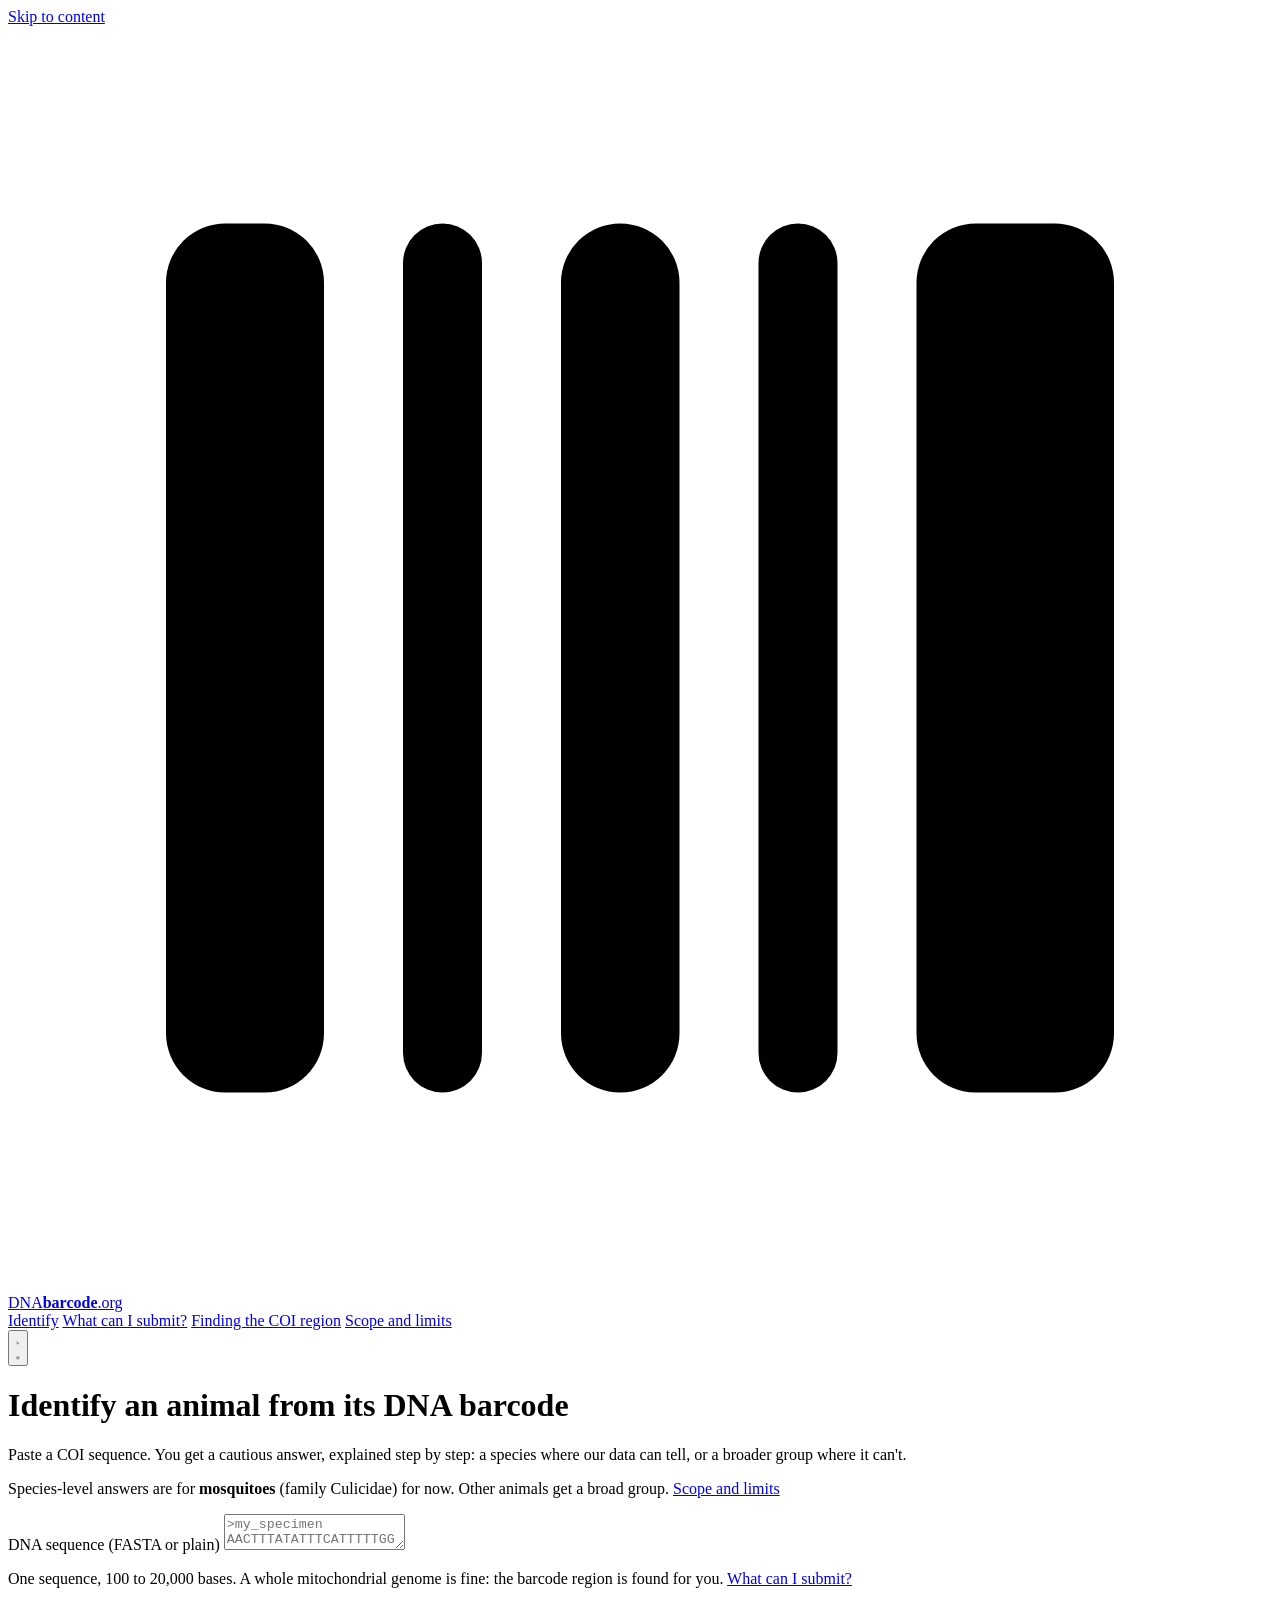
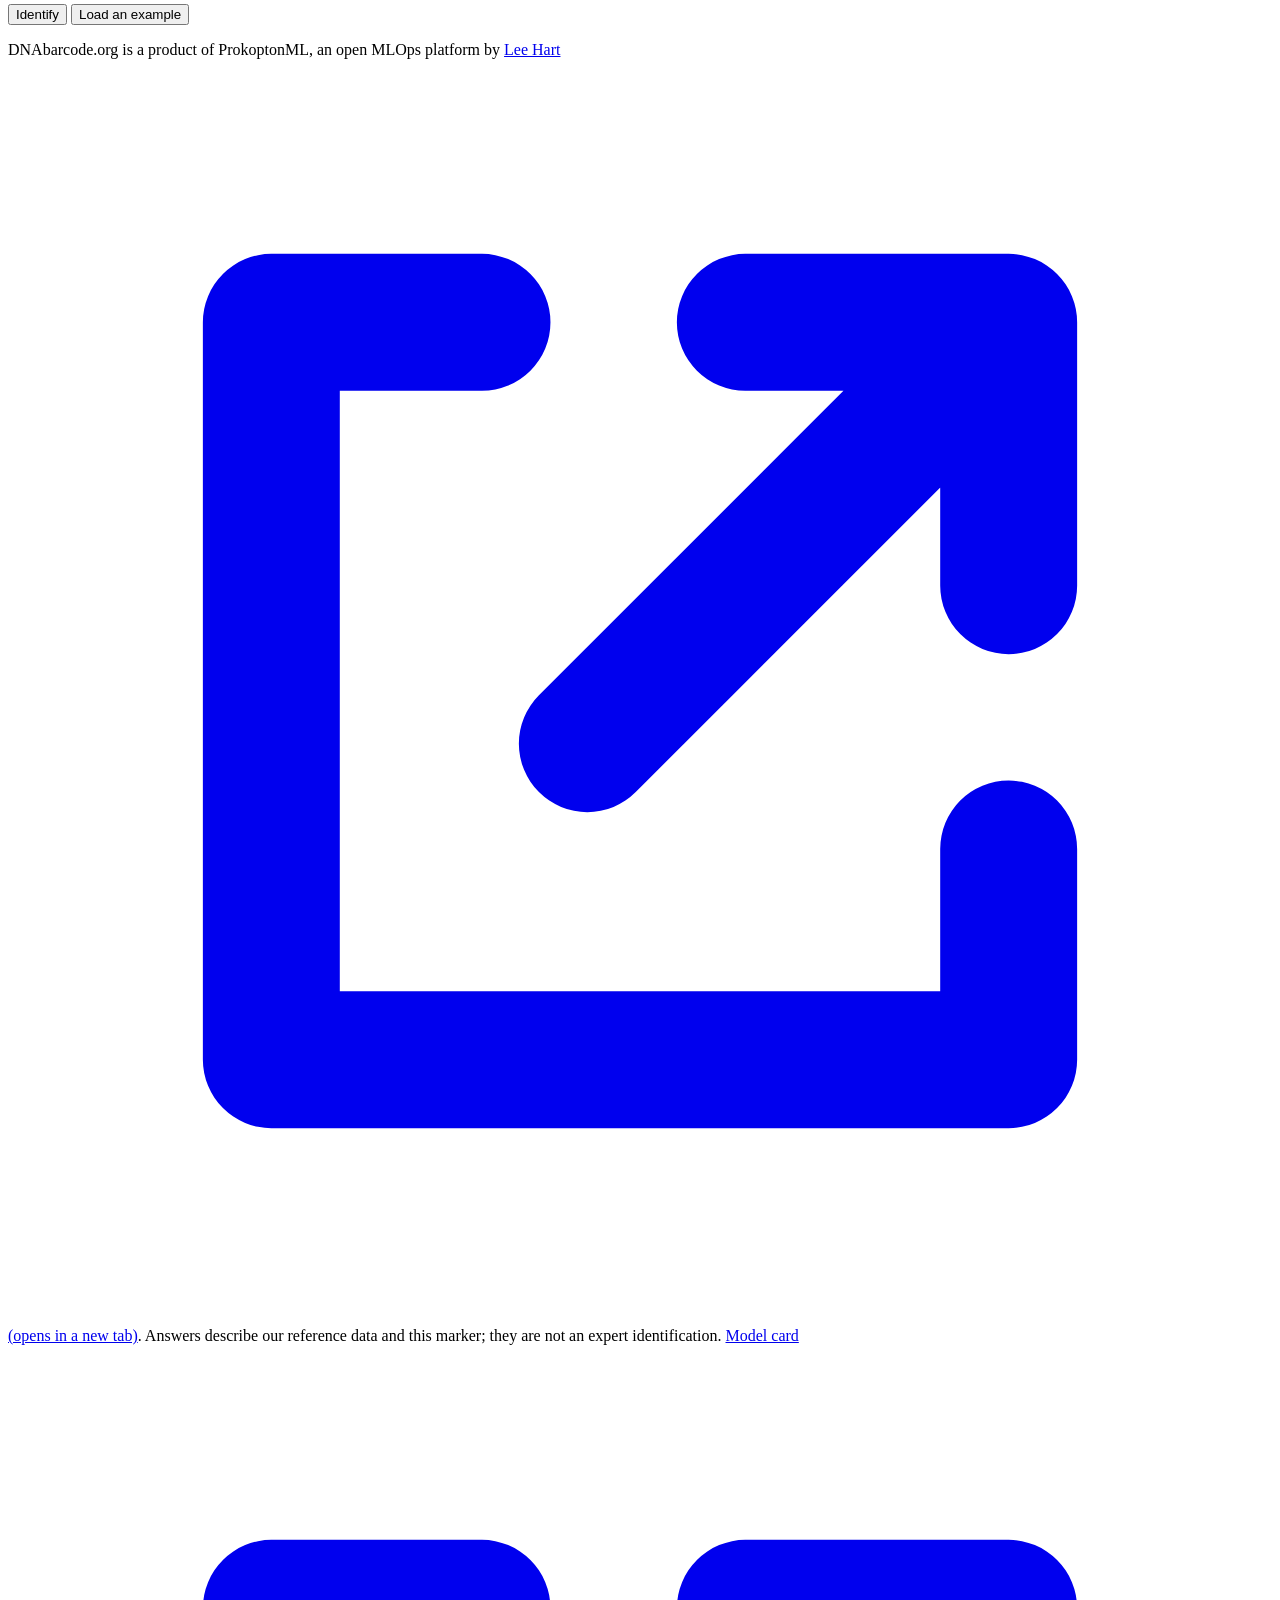
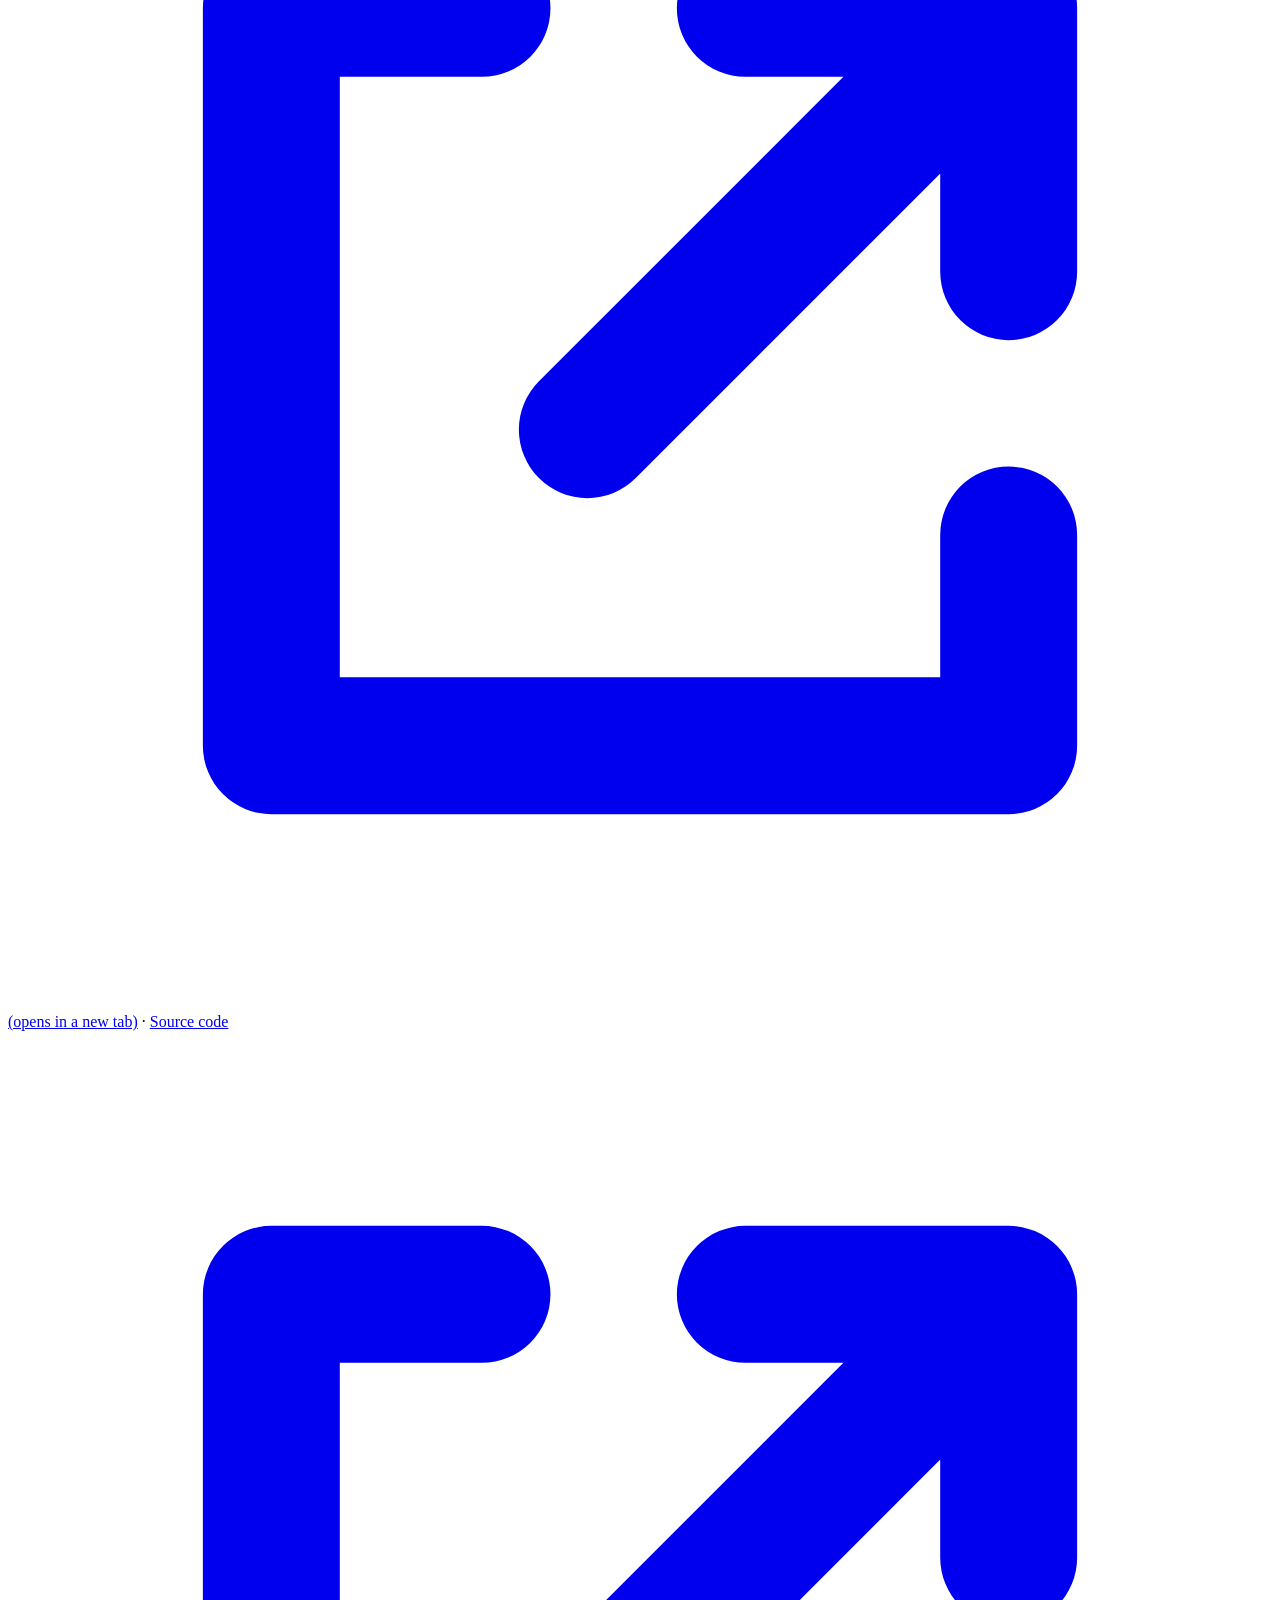
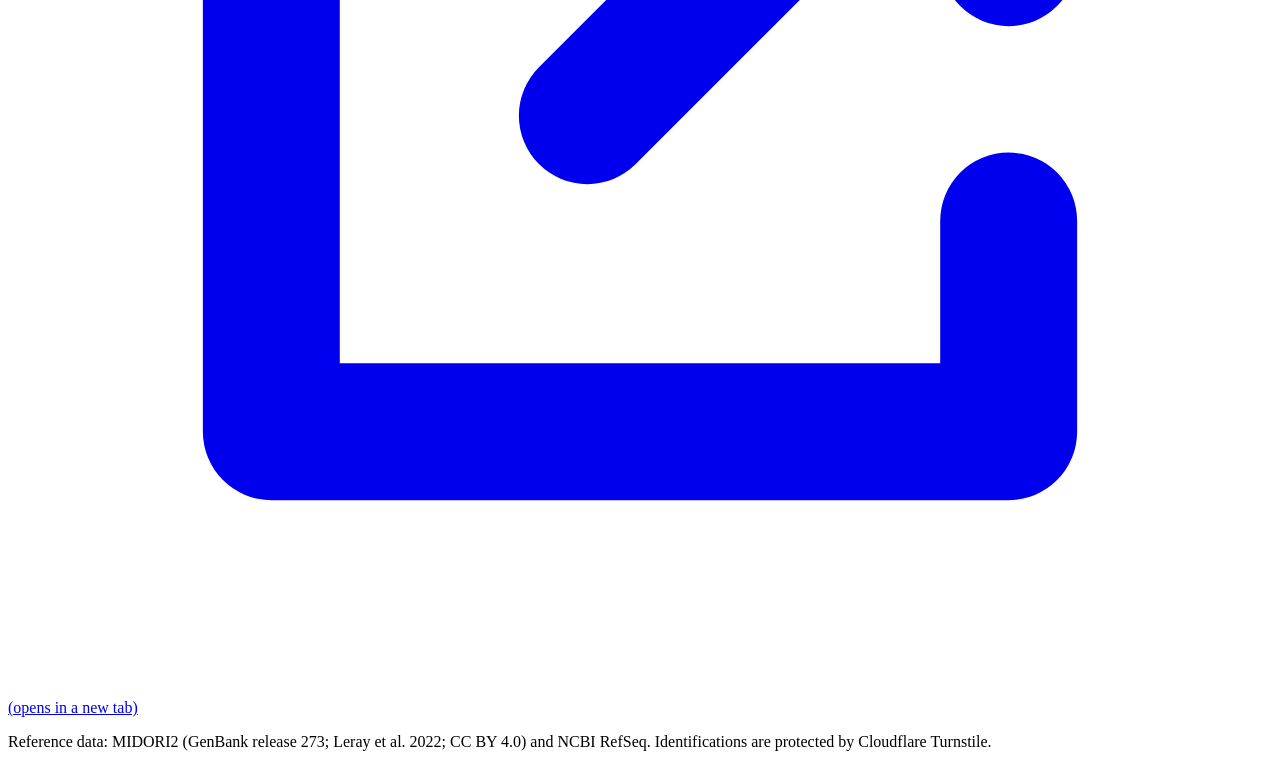
==== sites/dnabarcode/public/index.html @ 06c5add3 "feat: DNAbarcode.org wordmark and narrow-screen tuning (#50) The wordmark is DNAbarcode.org with D, " ====
<!doctype html>
<html lang="en">
<head>
  <meta charset="utf-8">
  <meta name="viewport" content="width=device-width, initial-scale=1">
  <title>DNAbarcode.org</title>
  <meta name="description" content="Identify animals from COI DNA barcodes, with cautious, explained answers. Species-level answers for mosquitoes.">
  <link rel="icon" href="/favicon.svg" type="image/svg+xml">
  <link rel="stylesheet" href="/style.css">
  <script src="/theme.js"></script>
</head>
<body>
  <a class="skip" href="#content">Skip to content</a>
  <header>
    <a class="brand" href="/" aria-label="DNAbarcode.org home">
      <svg class="logo" viewBox="0 0 32 32" aria-hidden="true" focusable="false">
        <rect x="4" y="5" width="4" height="22" rx="1.5" fill="var(--base-a)"/>
        <rect x="10" y="5" width="2" height="22" rx="1" fill="var(--base-c)"/>
        <rect x="14" y="5" width="3" height="22" rx="1.5" fill="var(--base-g)"/>
        <rect x="19" y="5" width="2" height="22" rx="1" fill="var(--base-t)"/>
        <rect x="23" y="5" width="5" height="22" rx="1.5" fill="var(--base-c)"/>
      </svg>
      <span class="wordmark"><span class="dna-d">D</span><span class="dna-n">N</span><span class="dna-a">A</span><b>barcode</b><span class="tld">.org</span></span>
    </a>
    <nav aria-label="Main">
      <a href="/" aria-current="page">Identify</a>
      <a href="/submit">What can I submit?</a>
      <a href="/finding-coi">Finding the COI region</a>
      <a href="/scope">Scope and limits</a>
    </nav>
    <button type="button" class="theme-toggle" id="theme-toggle" aria-label="Switch to dark mode">
      <svg class="icon-moon" viewBox="0 0 24 24" aria-hidden="true" focusable="false"><path d="M20 14.5A8 8 0 0 1 9.5 4a8 8 0 1 0 10.5 10.5z" fill="none" stroke="currentColor" stroke-width="2" stroke-linejoin="round"/></svg>
      <svg class="icon-sun" viewBox="0 0 24 24" aria-hidden="true" focusable="false"><circle cx="12" cy="12" r="4.5" fill="none" stroke="currentColor" stroke-width="2"/><path d="M12 2v2.5M12 19.5V22M2 12h2.5M19.5 12H22M4.9 4.9l1.8 1.8M17.3 17.3l1.8 1.8M4.9 19.1l1.8-1.8M17.3 6.7l1.8-1.8" stroke="currentColor" stroke-width="2" stroke-linecap="round"/></svg>
    </button>
  </header>
  <main id="content">
    <h1>Identify an animal from its DNA barcode</h1>
    <p class="lead">Paste a COI sequence. You get a cautious answer, explained step by step: a species where our data can tell, or a broader group where it can't.</p>
    <p class="callout">Species-level answers are for <strong>mosquitoes</strong> (family Culicidae) for now. Other animals get a broad group. <a href="/scope">Scope and limits</a></p>

    <form id="identify" novalidate>
      <label for="sequence">DNA sequence (FASTA or plain)</label>
      <textarea id="sequence" name="sequence" spellcheck="false" autocomplete="off" maxlength="30000"
        placeholder="&gt;my_specimen&#10;AACTTTATATTTCATTTTTGGAGTATGATCCGGAATAG…" aria-describedby="sequence-check sequence-hint"></textarea>
      <p class="check" id="sequence-check" aria-live="polite"></p>
      <p class="hint" id="sequence-hint">One sequence, 100 to 20,000 bases. A whole mitochondrial genome is fine: the barcode region is found for you. <a href="/submit">What can I submit?</a></p>
      <div id="turnstile"></div>
      <div class="row">
        <button type="submit" id="submit">Identify</button>
        <button type="button" class="secondary" id="example">Load an example</button>
      </div>
      <p class="status" id="status" role="status" aria-live="polite"></p>
    </form>

    <section id="result" class="result" tabindex="-1" aria-live="polite" hidden></section>

  </main>
  <footer>
    <p>DNAbarcode.org is a product of ProkoptonML, an open MLOps platform by <a href="https://hartsoft.dev" target="_blank" rel="noopener noreferrer">Lee Hart<svg class="ext-icon" viewBox="0 0 12 12" aria-hidden="true" focusable="false"><path d="M4.5 2.5h-2v7h7v-2M7 2.5h2.5V5M9.5 2.5 5.5 6.5" fill="none" stroke="currentColor" stroke-width="1.3" stroke-linecap="round" stroke-linejoin="round"/></svg><span class="sr-only"> (opens in a new tab)</span></a>.
    Answers describe our reference data and this marker; they are not an expert identification.
    <a href="https://github.com/leehart3000/prokoptonml/blob/main/apps/dnabarcode/model-cards/culicidae.md" target="_blank" rel="noopener noreferrer">Model card<svg class="ext-icon" viewBox="0 0 12 12" aria-hidden="true" focusable="false"><path d="M4.5 2.5h-2v7h7v-2M7 2.5h2.5V5M9.5 2.5 5.5 6.5" fill="none" stroke="currentColor" stroke-width="1.3" stroke-linecap="round" stroke-linejoin="round"/></svg><span class="sr-only"> (opens in a new tab)</span></a> · <a href="https://github.com/leehart3000/prokoptonml" target="_blank" rel="noopener noreferrer">Source code<svg class="ext-icon" viewBox="0 0 12 12" aria-hidden="true" focusable="false"><path d="M4.5 2.5h-2v7h7v-2M7 2.5h2.5V5M9.5 2.5 5.5 6.5" fill="none" stroke="currentColor" stroke-width="1.3" stroke-linecap="round" stroke-linejoin="round"/></svg><span class="sr-only"> (opens in a new tab)</span></a></p>
    <p>Reference data: MIDORI2 (GenBank release 273; Leray et al. 2022; CC BY 4.0) and NCBI RefSeq.
    Identifications are protected by Cloudflare Turnstile.</p>
  </footer>
  <script src="/theme-toggle.js" defer></script>
  <script type="module" src="/app.js"></script>
  <script src="https://challenges.cloudflare.com/turnstile/v0/api.js?render=explicit&amp;onload=onTurnstileLoad" defer></script>
</body>
</html>
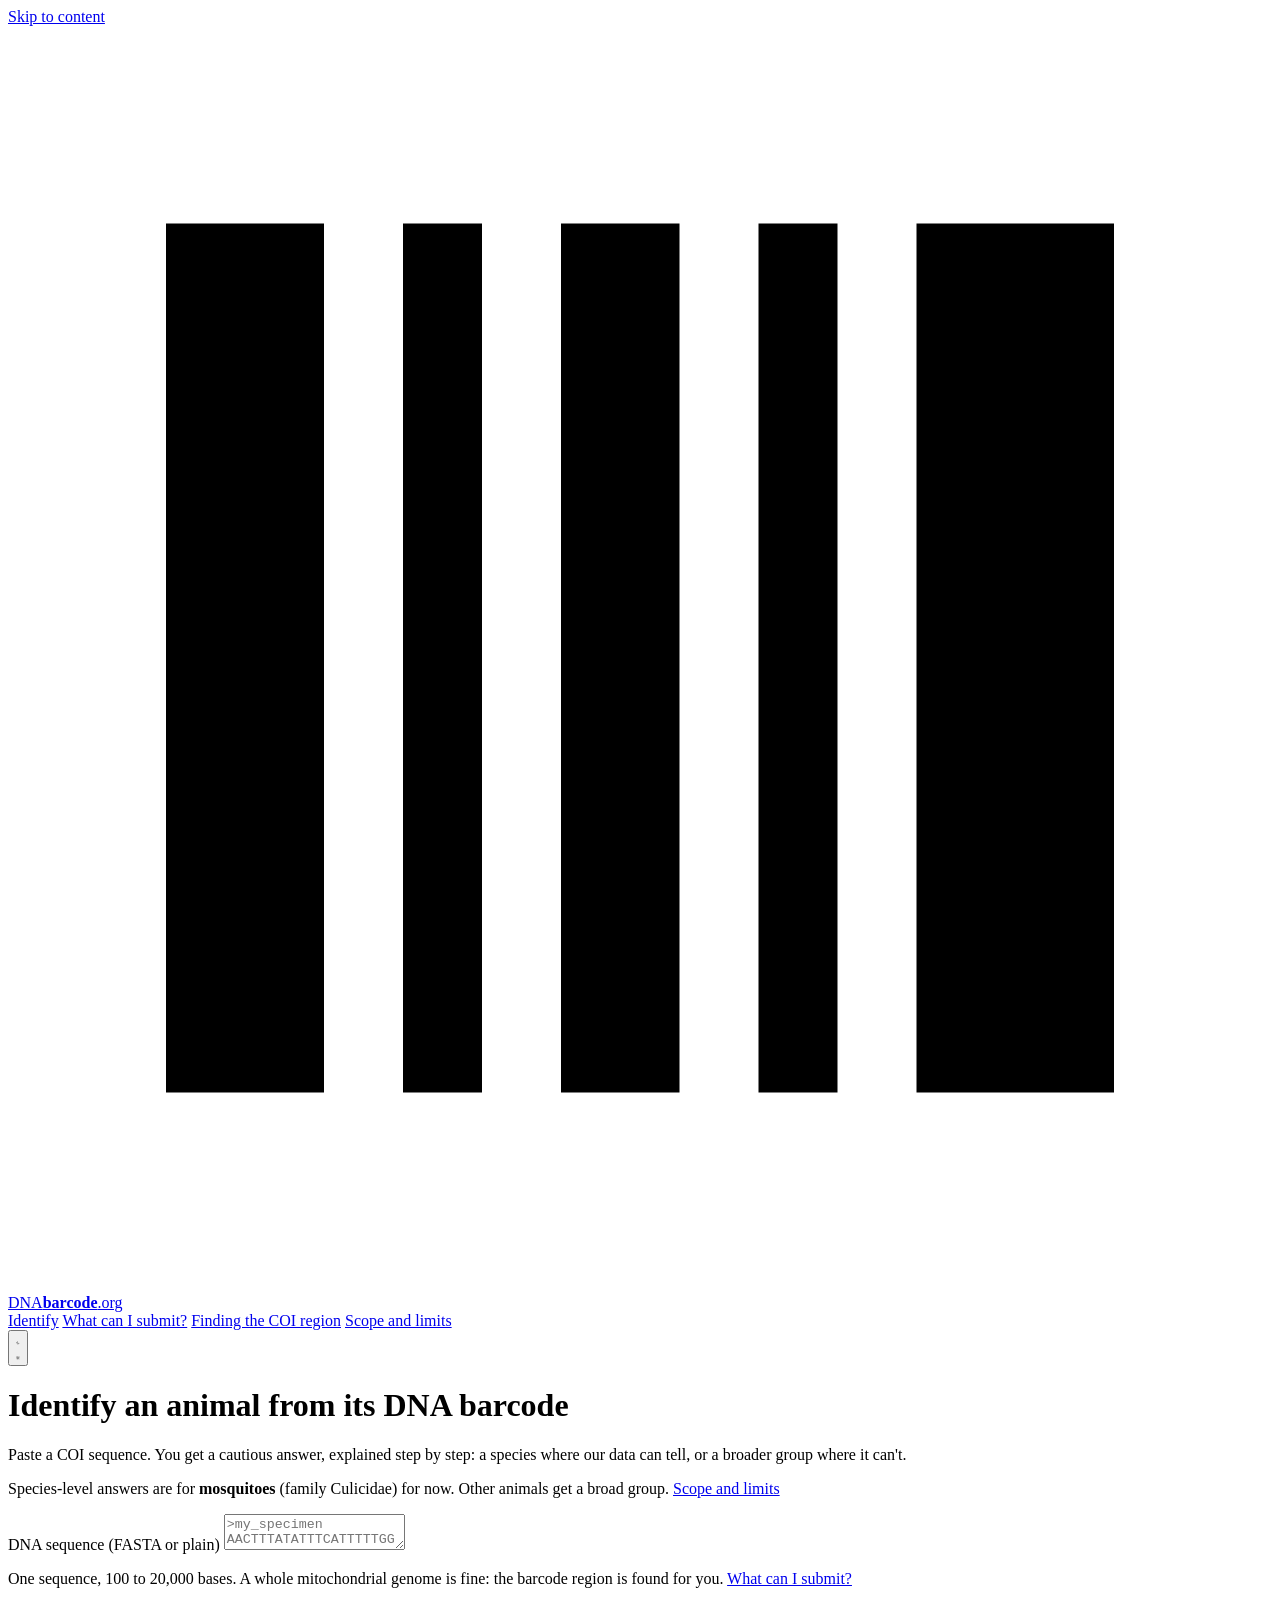
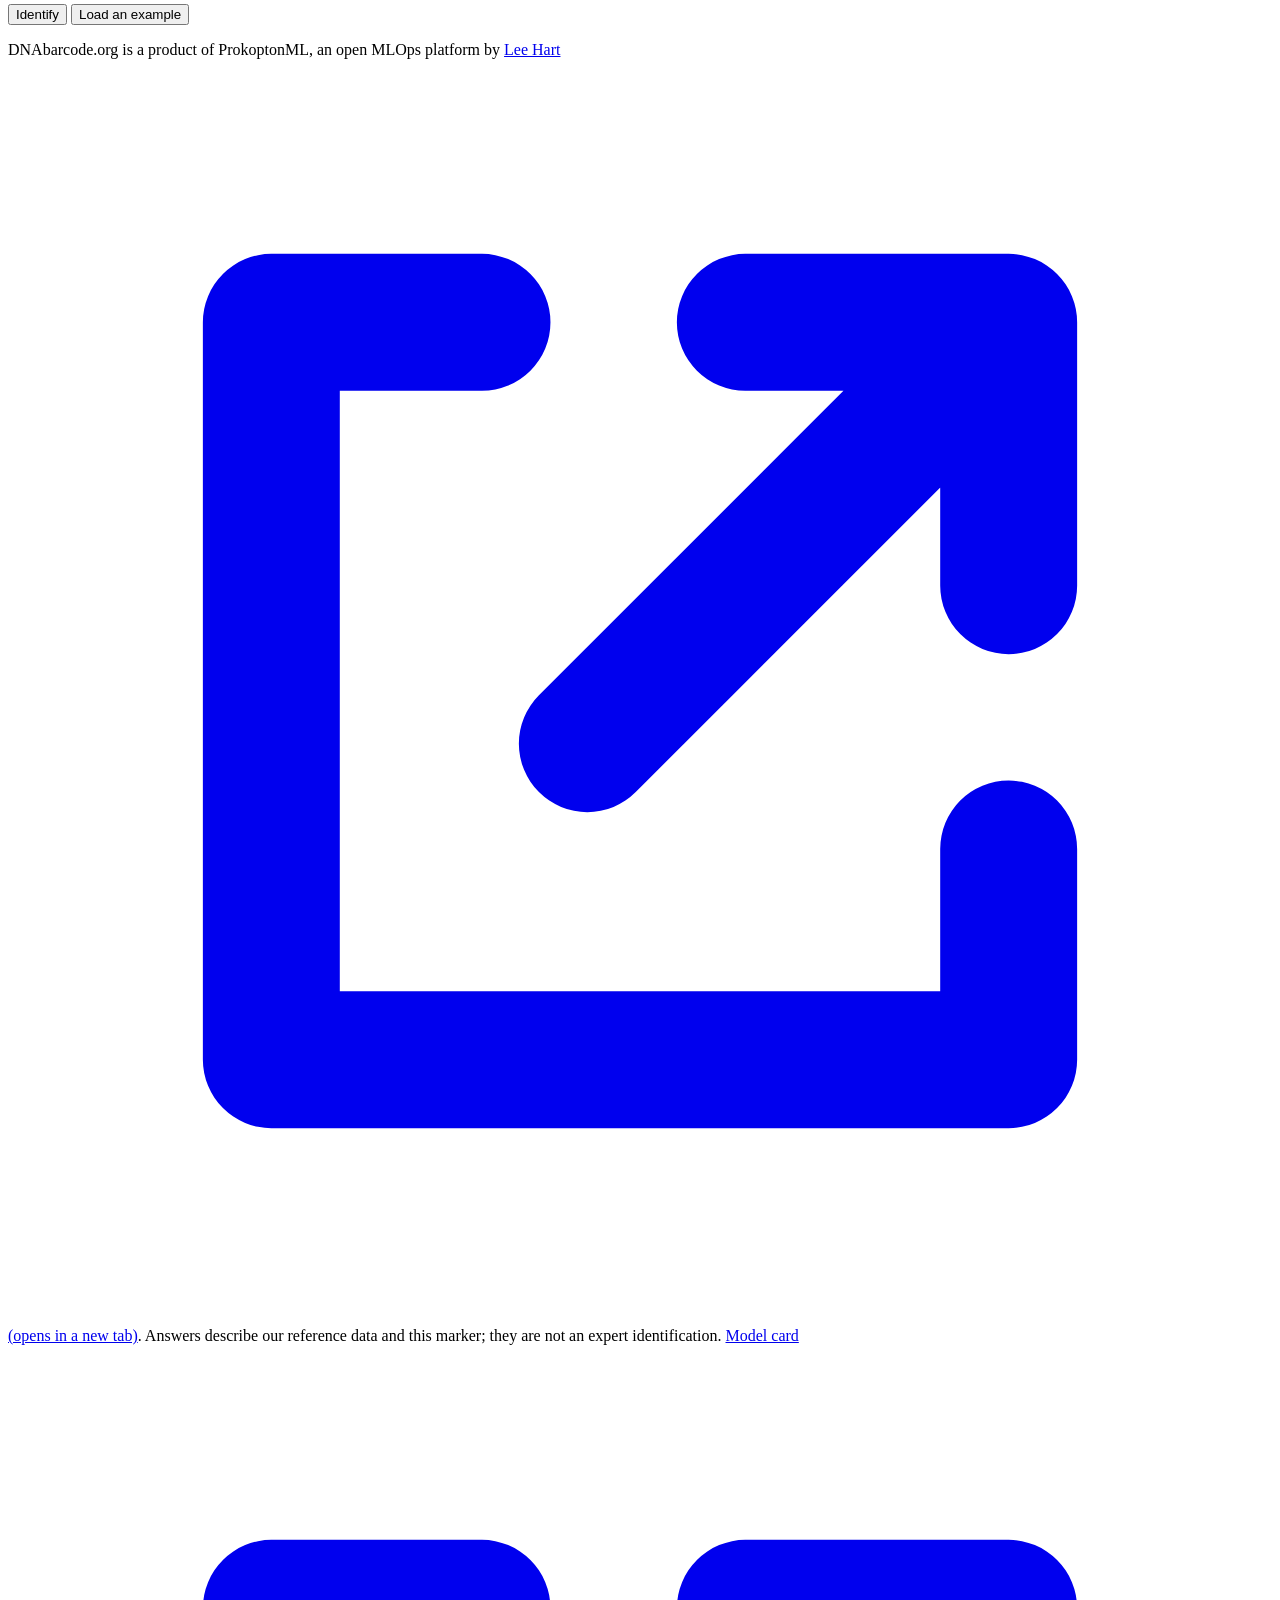
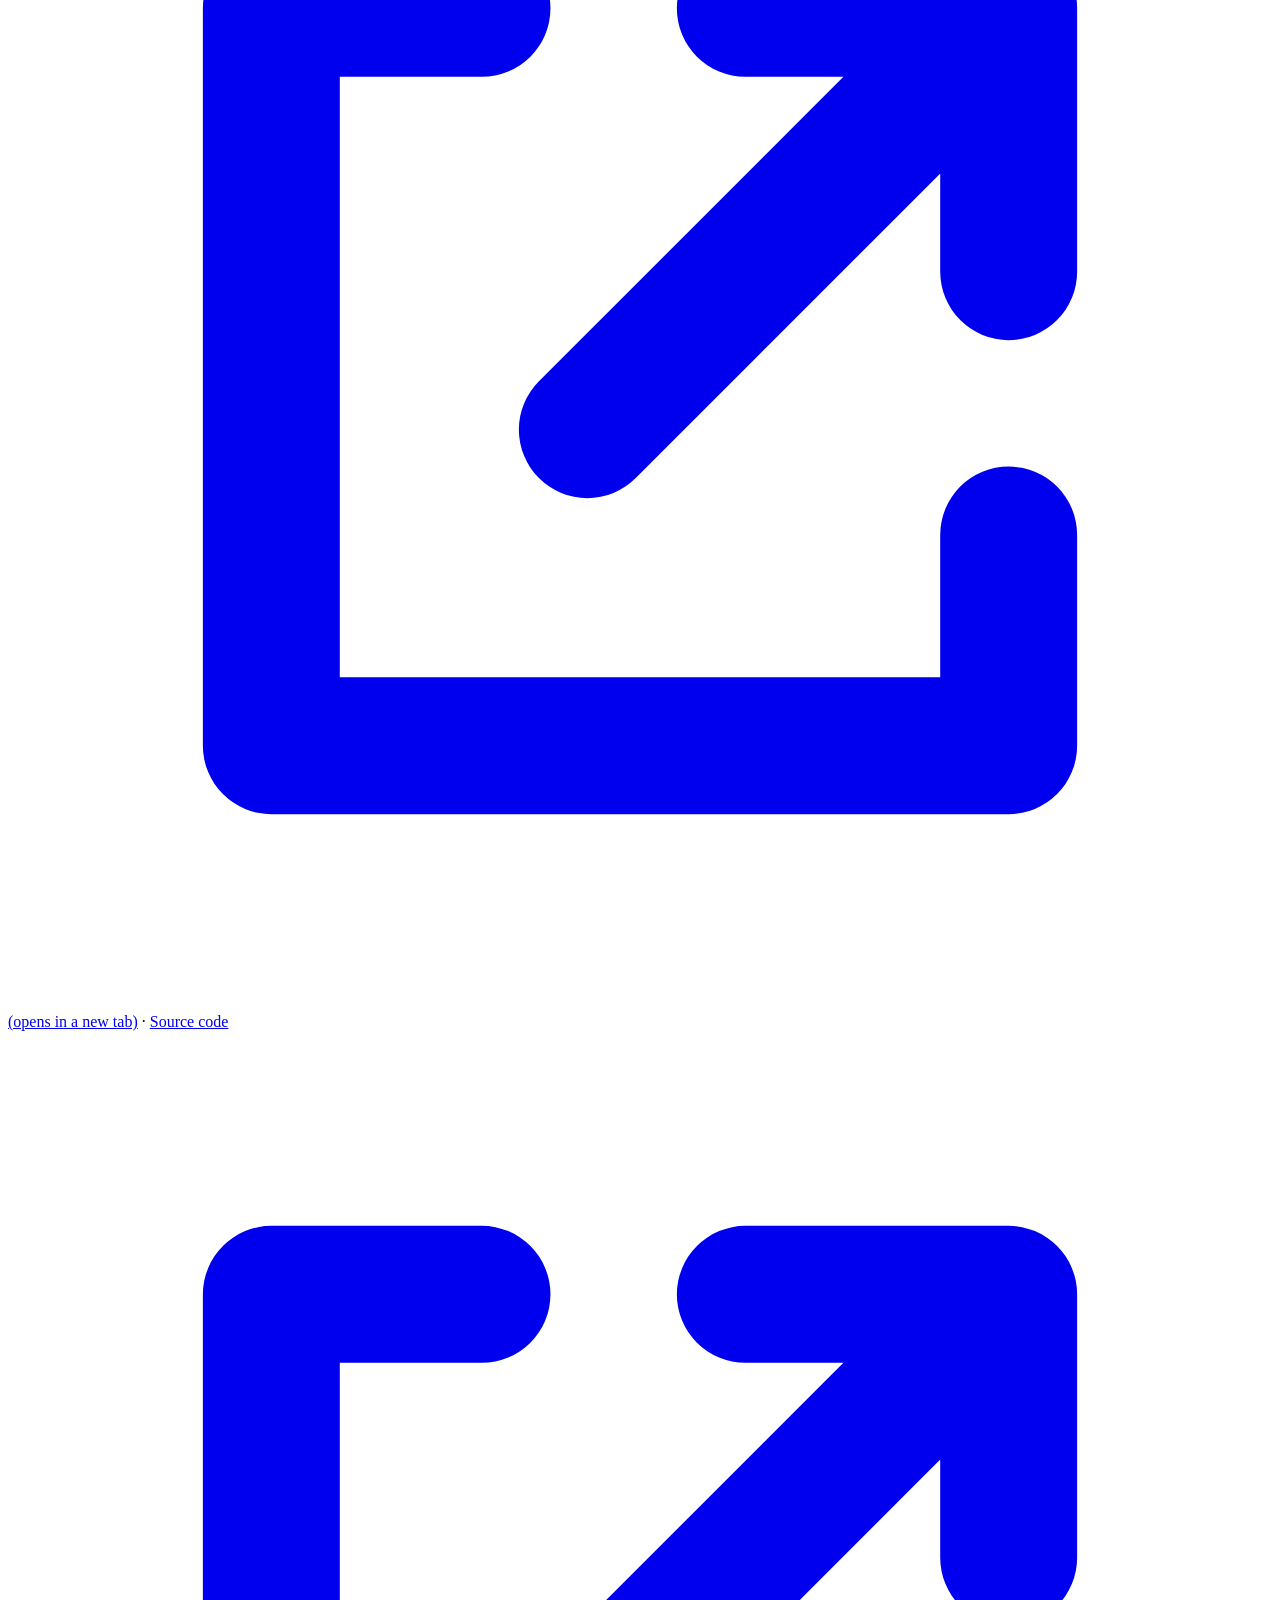
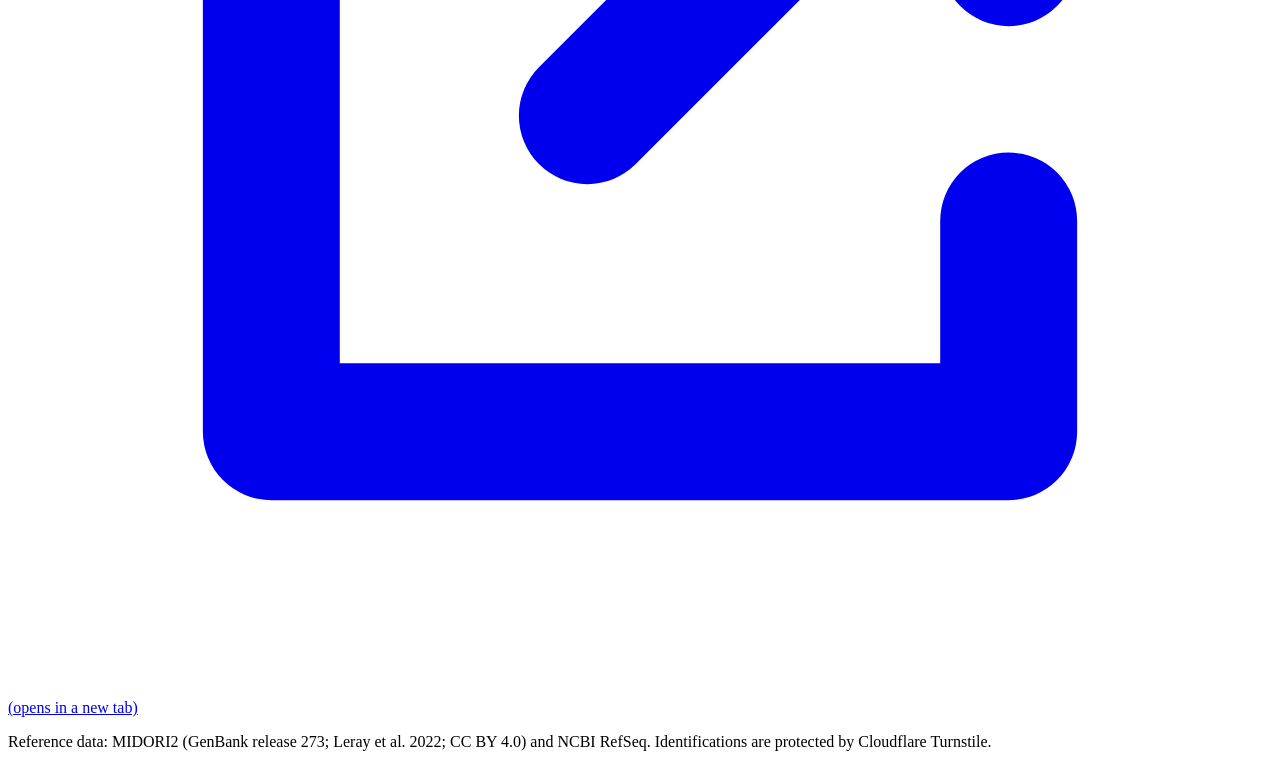
==== commit 755a7fed: "feat: square barcode bars, blue DNA and a larger wordmark (#51) The logo and favicon bars have squar" ====
--- a/sites/dnabarcode/public/index.html
+++ b/sites/dnabarcode/public/index.html
@@ -14,13 +14,13 @@
   <header>
     <a class="brand" href="/" aria-label="DNAbarcode.org home">
       <svg class="logo" viewBox="0 0 32 32" aria-hidden="true" focusable="false">
-        <rect x="4" y="5" width="4" height="22" rx="1.5" fill="var(--base-a)"/>
-        <rect x="10" y="5" width="2" height="22" rx="1" fill="var(--base-c)"/>
-        <rect x="14" y="5" width="3" height="22" rx="1.5" fill="var(--base-g)"/>
-        <rect x="19" y="5" width="2" height="22" rx="1" fill="var(--base-t)"/>
-        <rect x="23" y="5" width="5" height="22" rx="1.5" fill="var(--base-c)"/>
+        <rect x="4" y="5" width="4" height="22" fill="var(--base-a)"/>
+        <rect x="10" y="5" width="2" height="22" fill="var(--base-c)"/>
+        <rect x="14" y="5" width="3" height="22" fill="var(--base-g)"/>
+        <rect x="19" y="5" width="2" height="22" fill="var(--base-t)"/>
+        <rect x="23" y="5" width="5" height="22" fill="var(--base-c)"/>
       </svg>
-      <span class="wordmark"><span class="dna-d">D</span><span class="dna-n">N</span><span class="dna-a">A</span><b>barcode</b><span class="tld">.org</span></span>
+      <span class="wordmark"><span class="dna">DNA</span><b>barcode</b><span class="tld">.org</span></span>
     </a>
     <nav aria-label="Main">
       <a href="/" aria-current="page">Identify</a>
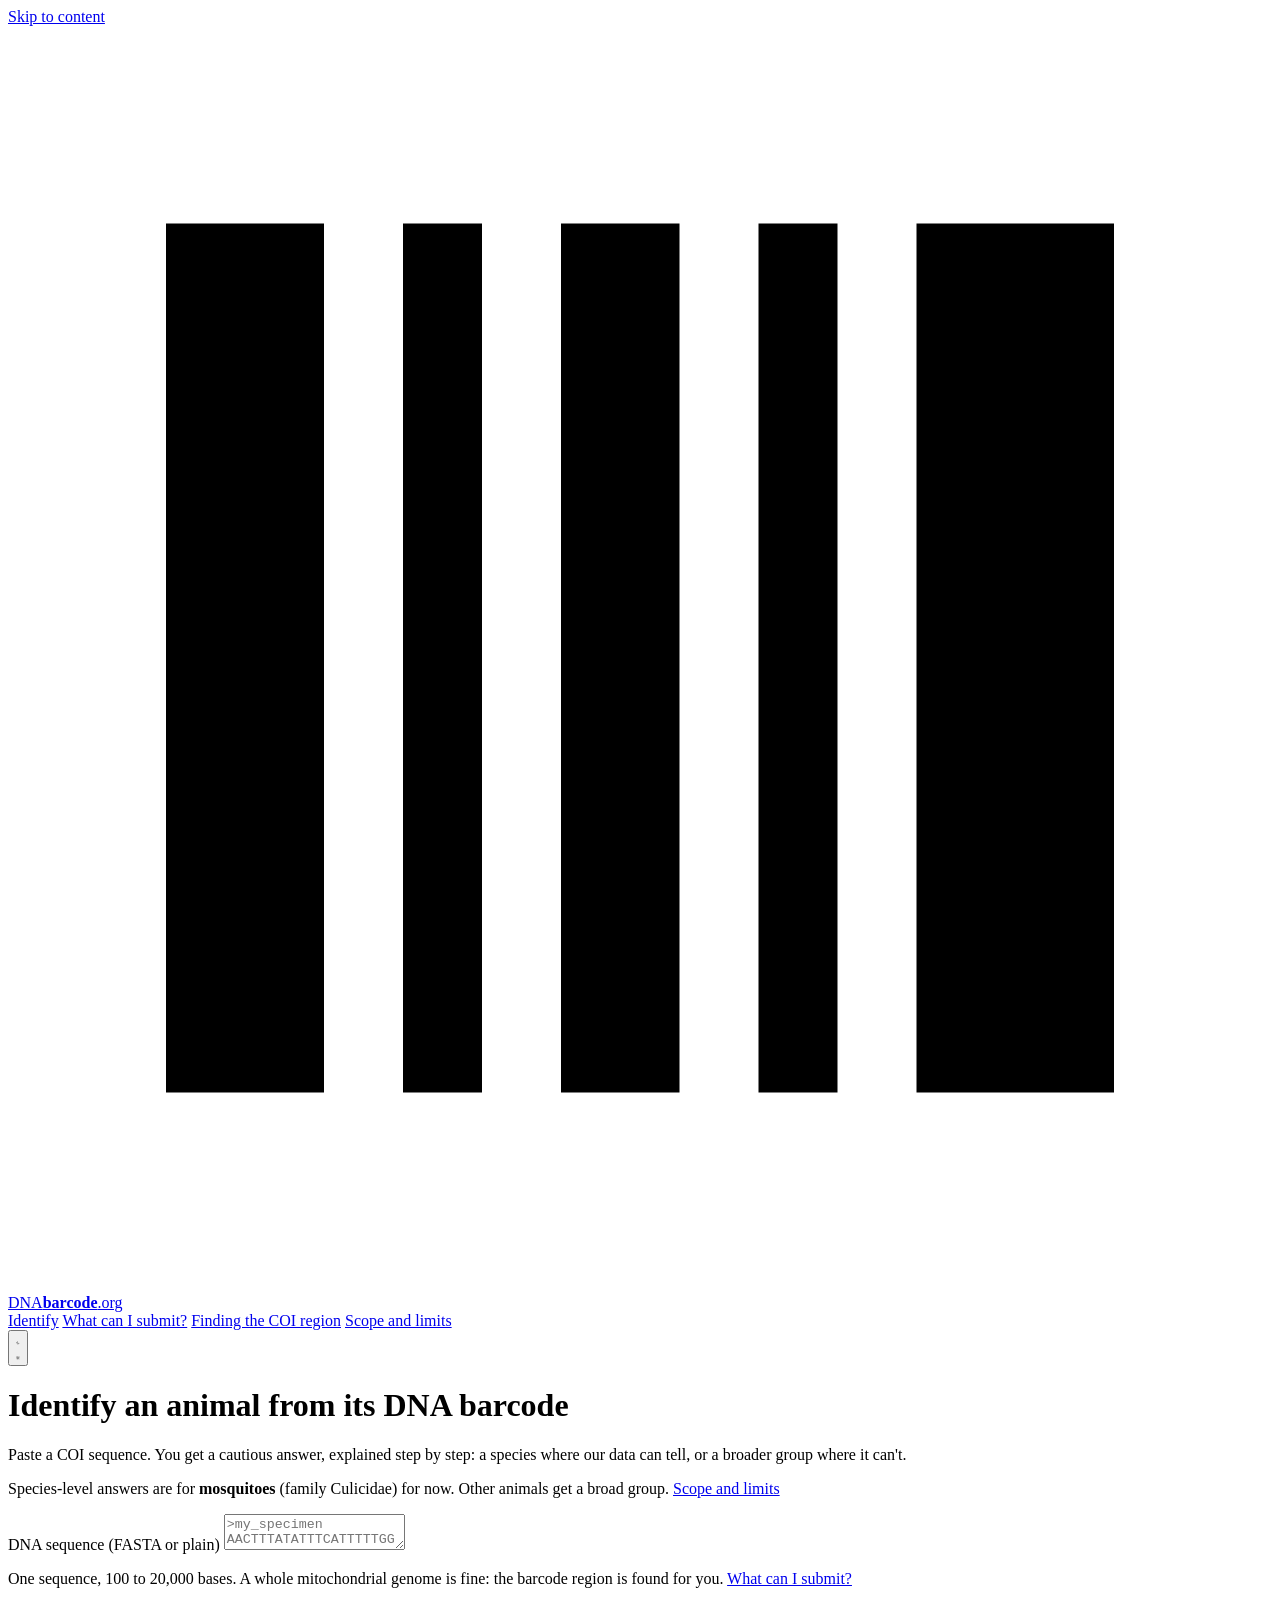
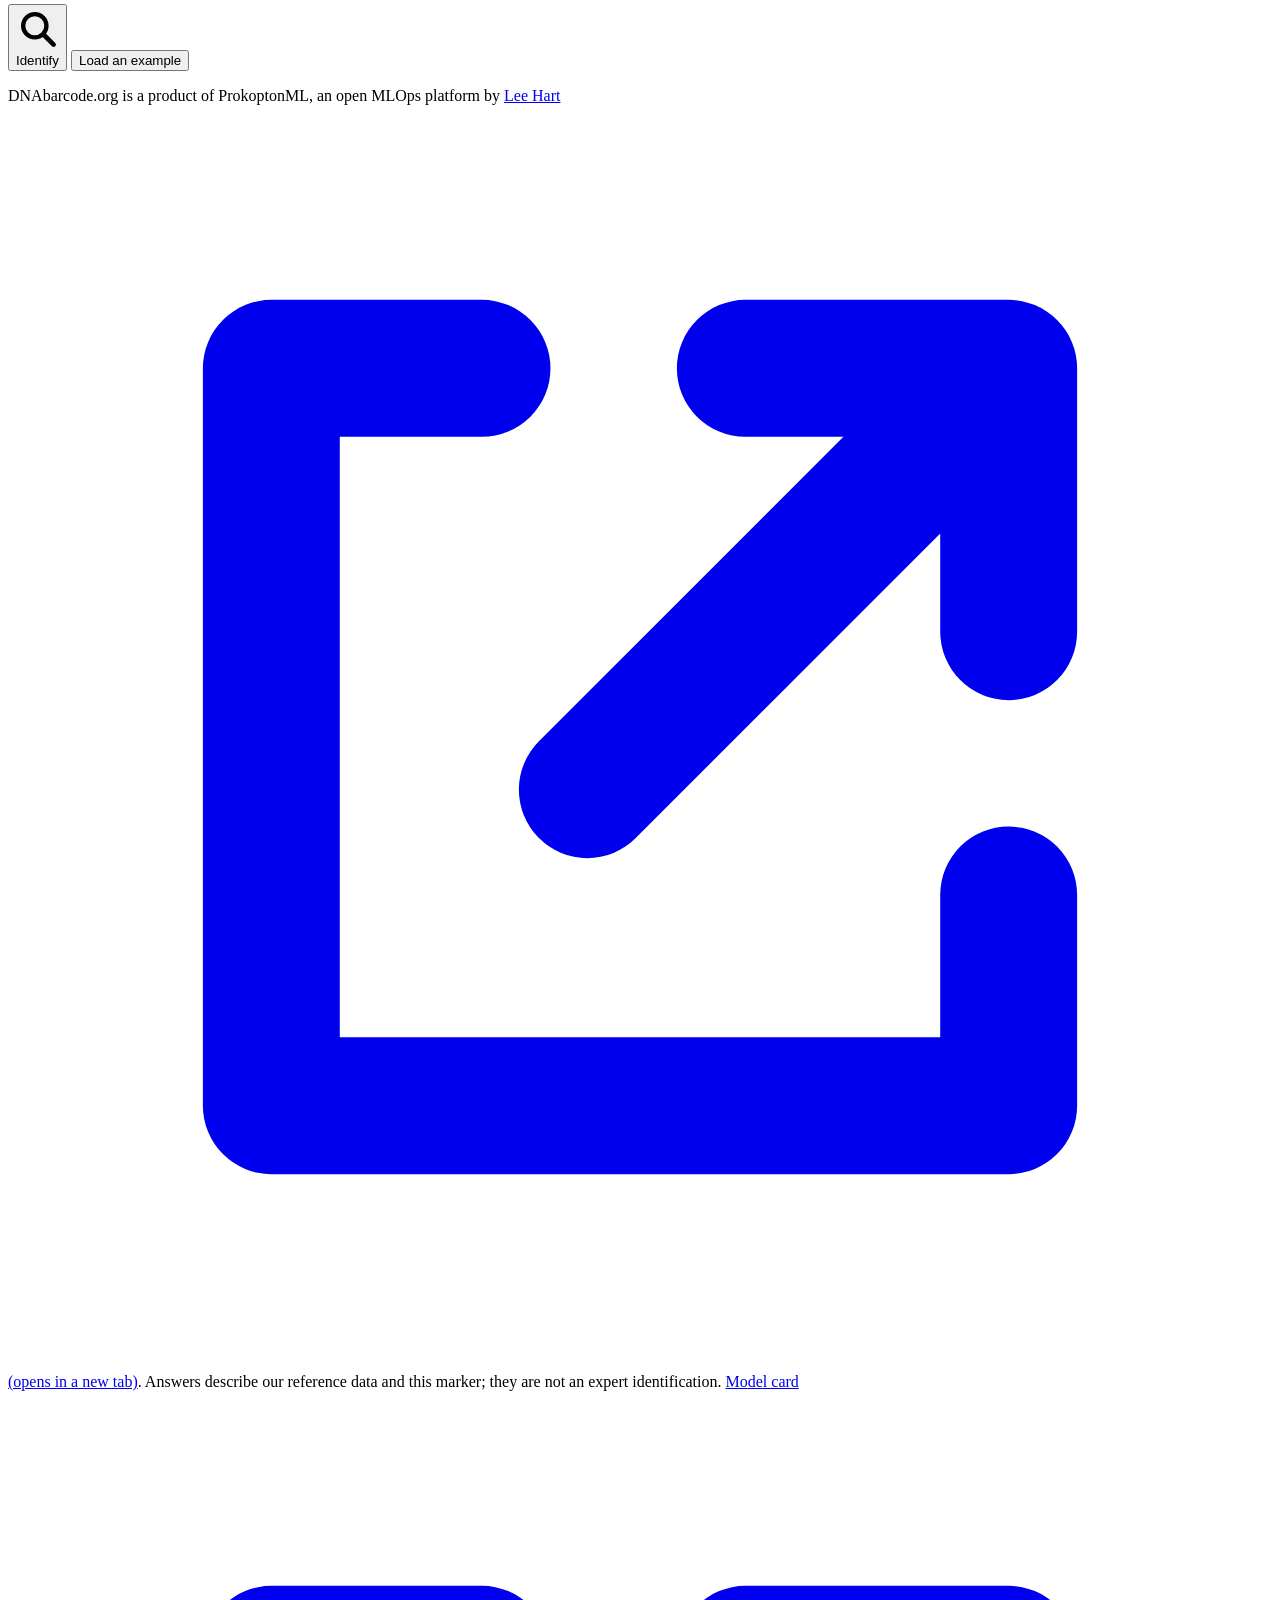
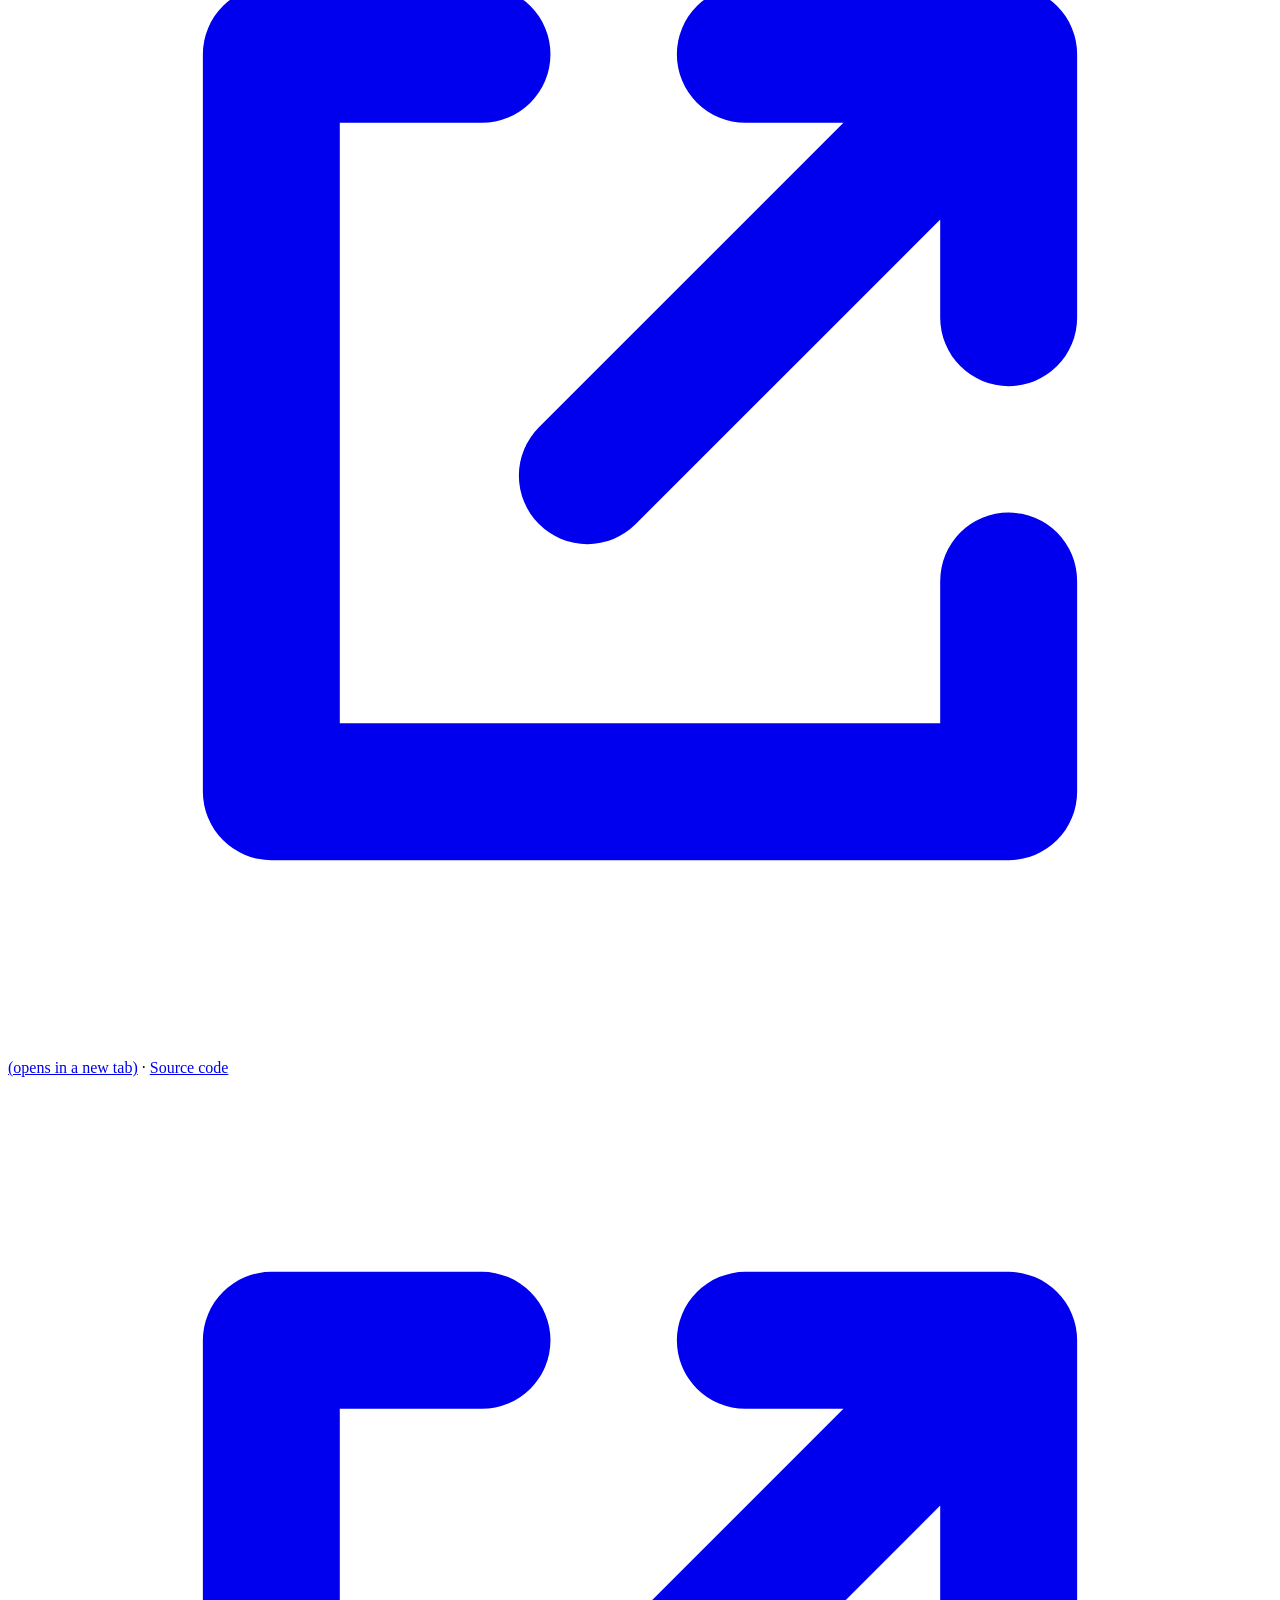
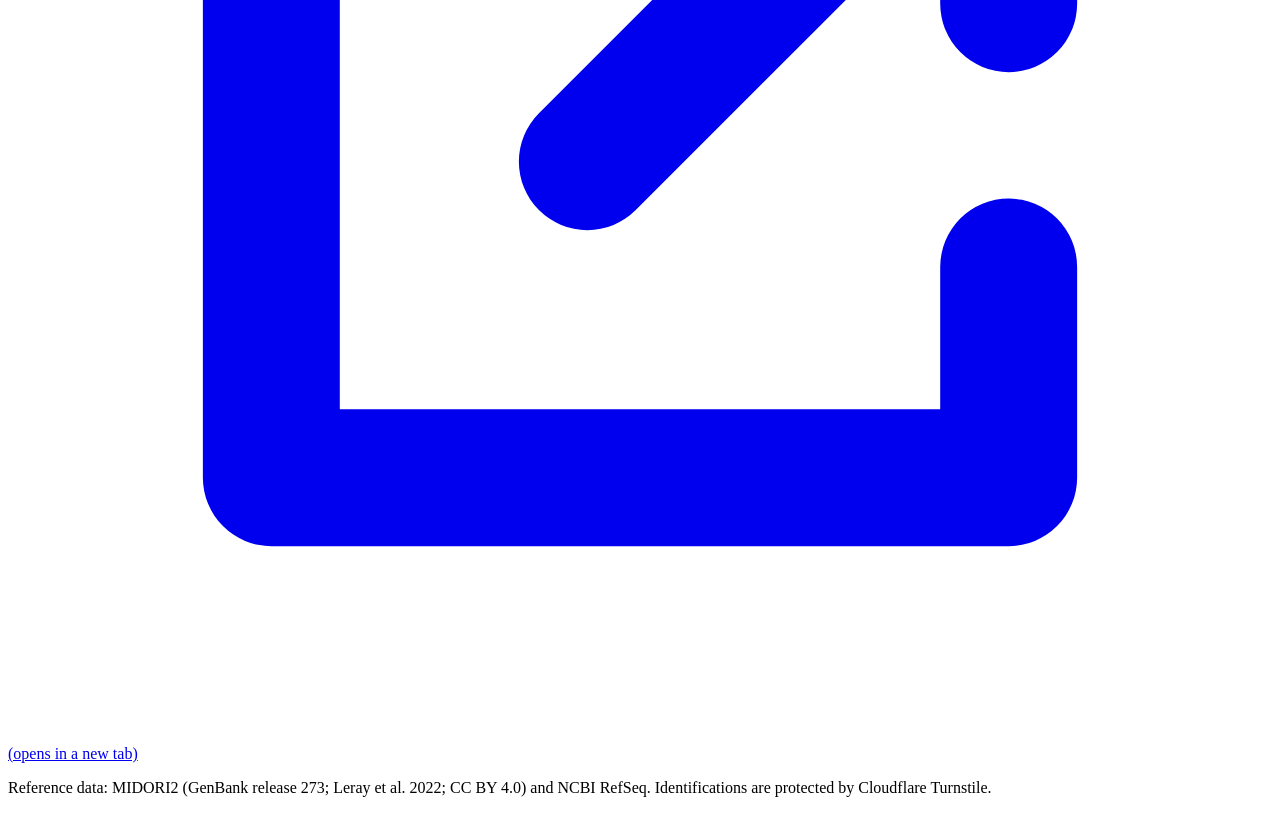
==== commit c0ba4dd7: "feat: one green, a green end bar and a search icon (#52) The logo's A green is now the site's accent" ====
--- a/sites/dnabarcode/public/index.html
+++ b/sites/dnabarcode/public/index.html
@@ -18,7 +18,7 @@
         <rect x="10" y="5" width="2" height="22" fill="var(--base-c)"/>
         <rect x="14" y="5" width="3" height="22" fill="var(--base-g)"/>
         <rect x="19" y="5" width="2" height="22" fill="var(--base-t)"/>
-        <rect x="23" y="5" width="5" height="22" fill="var(--base-c)"/>
+        <rect x="23" y="5" width="5" height="22" fill="var(--base-a)"/>
       </svg>
       <span class="wordmark"><span class="dna">DNA</span><b>barcode</b><span class="tld">.org</span></span>
     </a>
@@ -46,7 +46,7 @@
       <p class="hint" id="sequence-hint">One sequence, 100 to 20,000 bases. A whole mitochondrial genome is fine: the barcode region is found for you. <a href="/submit">What can I submit?</a></p>
       <div id="turnstile"></div>
       <div class="row">
-        <button type="submit" id="submit">Identify</button>
+        <button type="submit" id="submit"><svg class="search-icon" viewBox="0 0 24 24" aria-hidden="true" focusable="false"><circle cx="10.5" cy="10.5" r="6.5" fill="none" stroke="currentColor" stroke-width="2.4"/><path d="M15.5 15.5 21 21" stroke="currentColor" stroke-width="2.6" stroke-linecap="round"/></svg>Identify</button>
         <button type="button" class="secondary" id="example">Load an example</button>
       </div>
       <p class="status" id="status" role="status" aria-live="polite"></p>
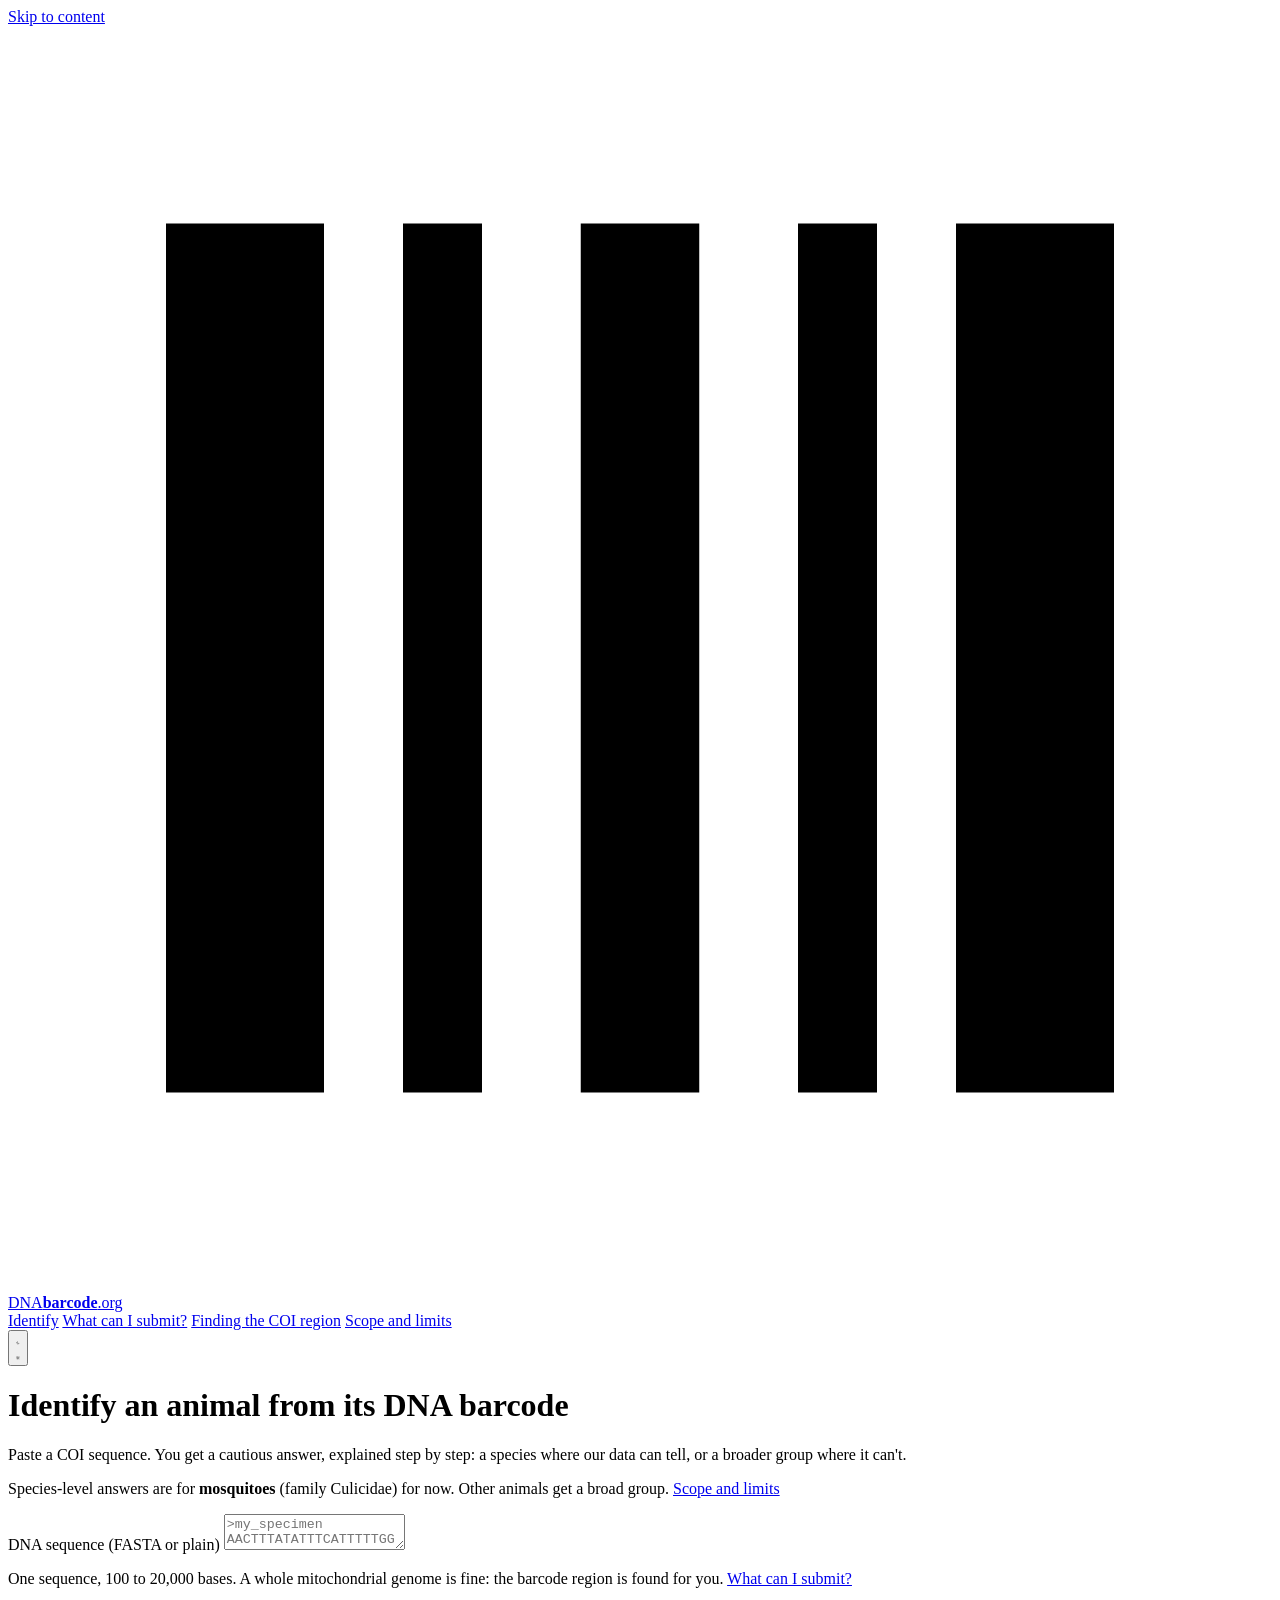
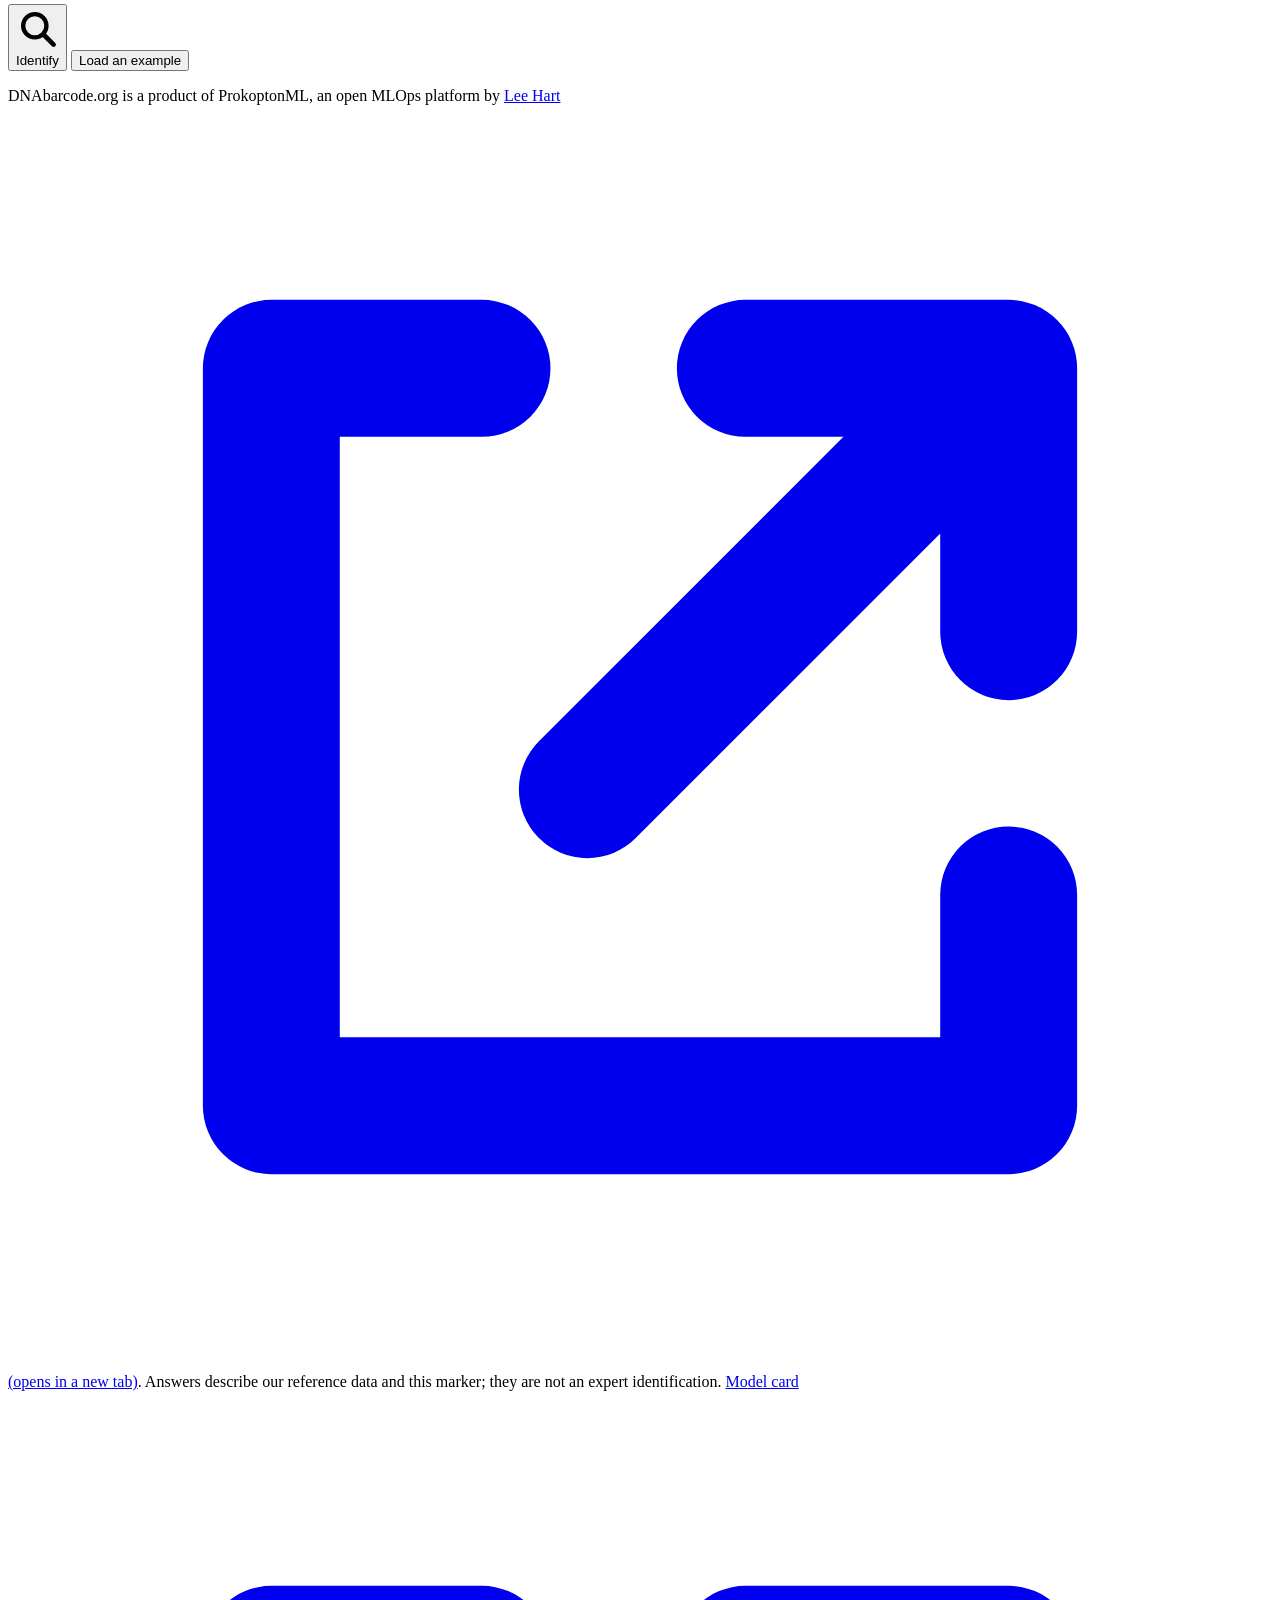
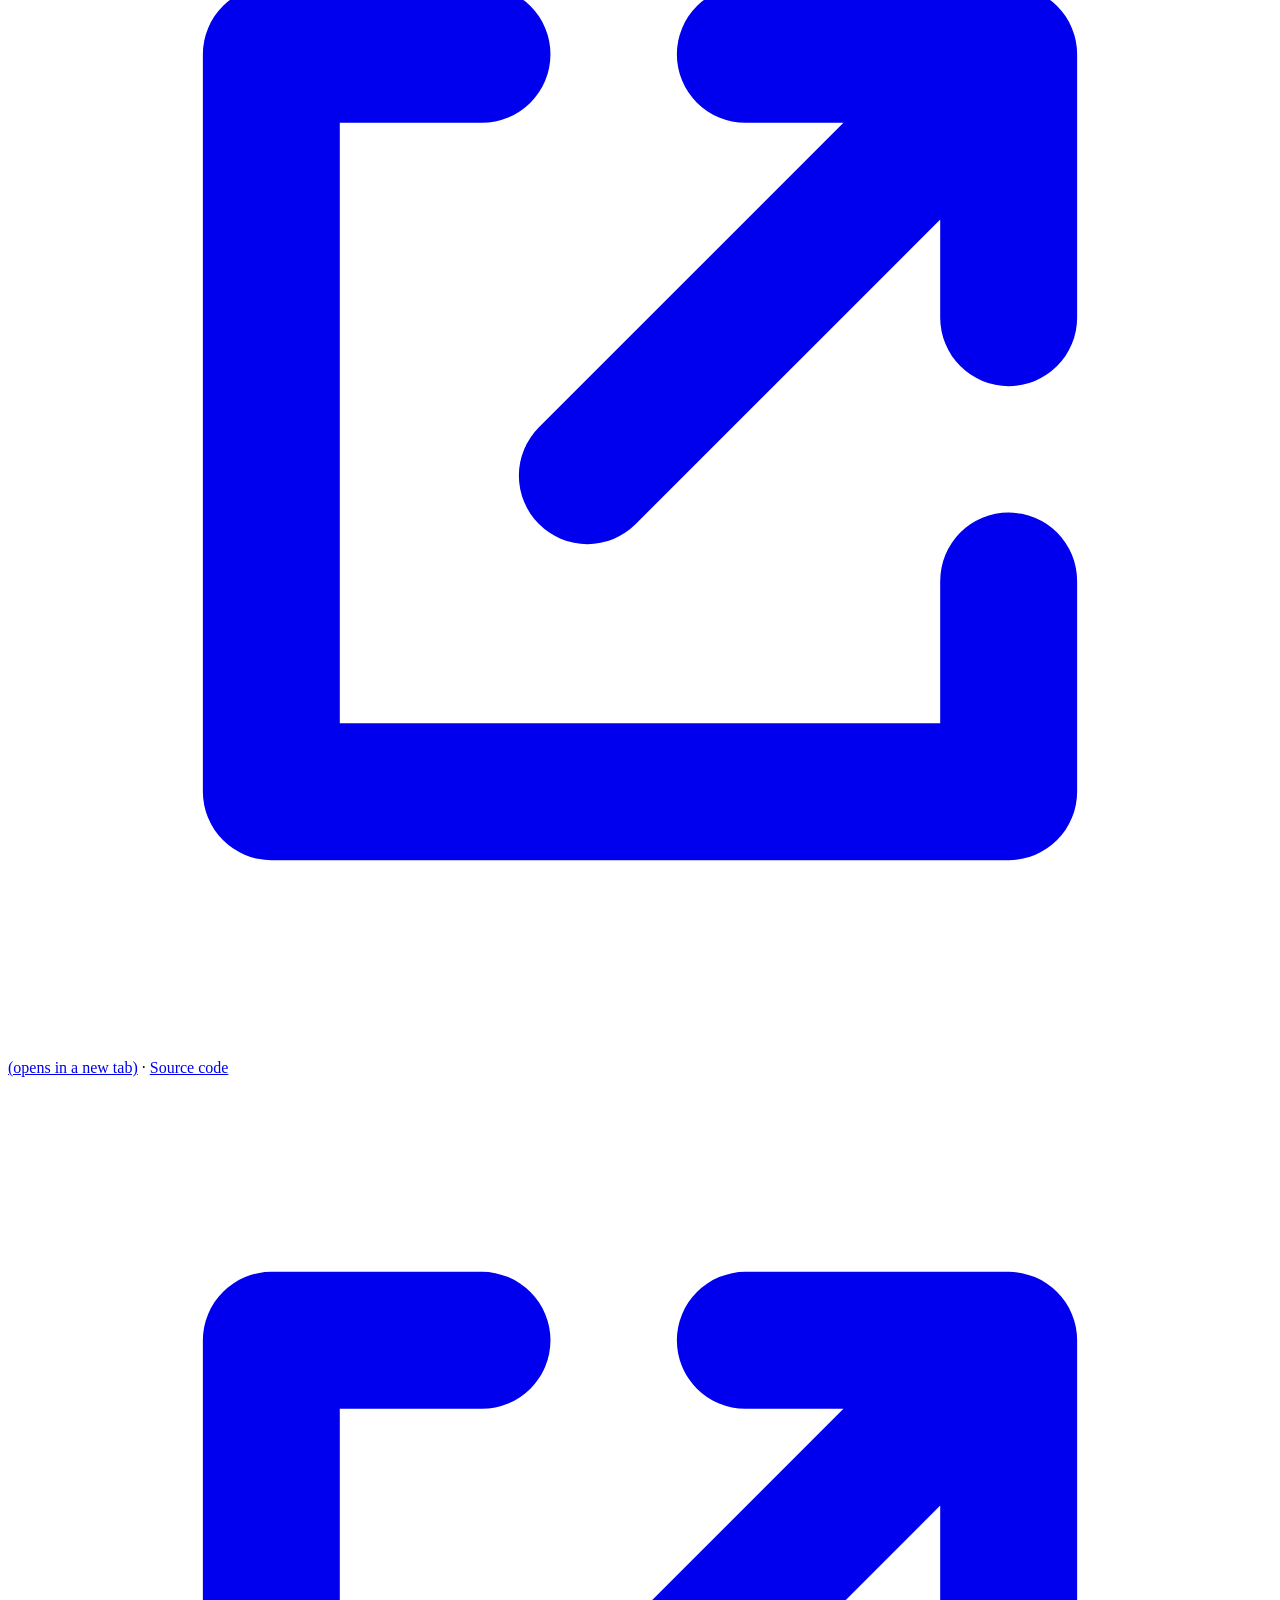
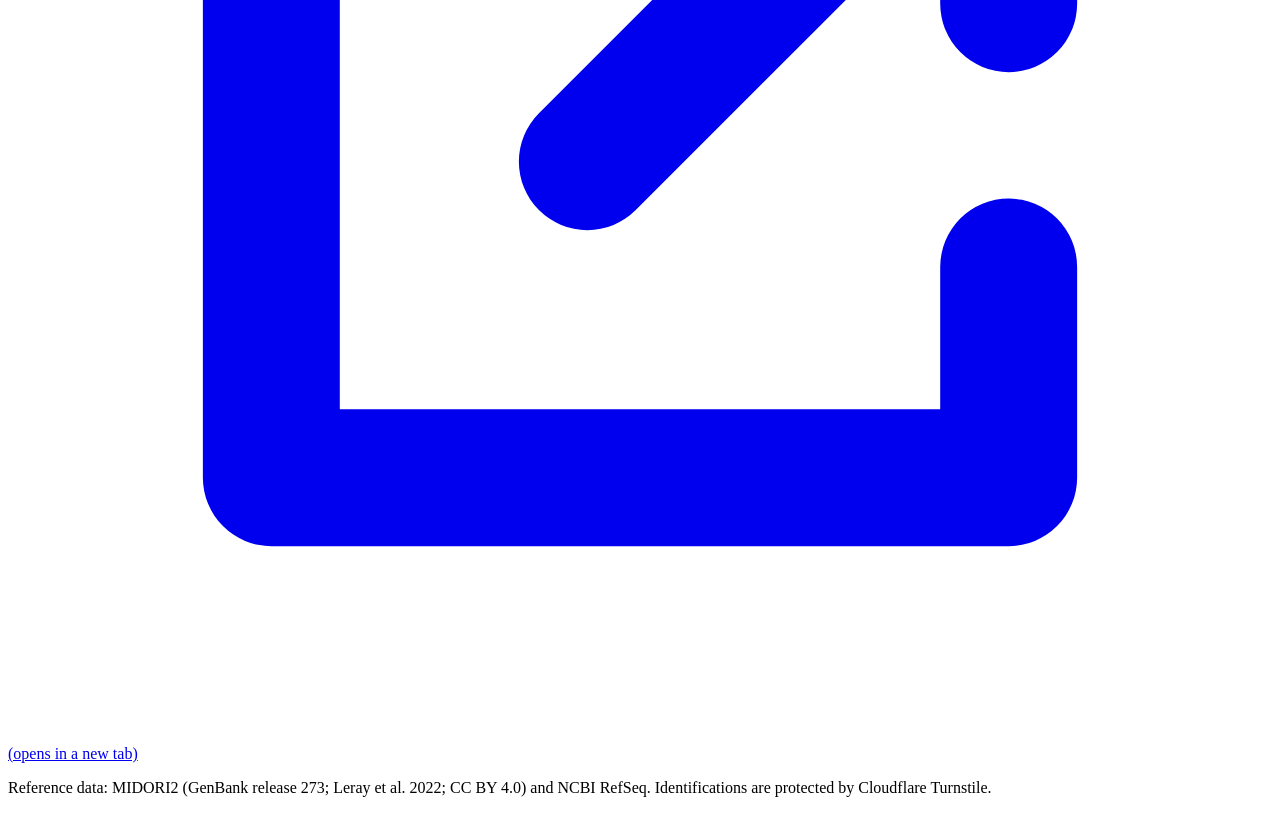
==== commit 23e9677a: "feat: symmetrical logo bars and a plain answer-steps section (#53) Both green end bars of the logo a" ====
--- a/sites/dnabarcode/public/index.html
+++ b/sites/dnabarcode/public/index.html
@@ -16,9 +16,9 @@
       <svg class="logo" viewBox="0 0 32 32" aria-hidden="true" focusable="false">
         <rect x="4" y="5" width="4" height="22" fill="var(--base-a)"/>
         <rect x="10" y="5" width="2" height="22" fill="var(--base-c)"/>
-        <rect x="14" y="5" width="3" height="22" fill="var(--base-g)"/>
-        <rect x="19" y="5" width="2" height="22" fill="var(--base-t)"/>
-        <rect x="23" y="5" width="5" height="22" fill="var(--base-a)"/>
+        <rect x="14.5" y="5" width="3" height="22" fill="var(--base-g)"/>
+        <rect x="20" y="5" width="2" height="22" fill="var(--base-t)"/>
+        <rect x="24" y="5" width="4" height="22" fill="var(--base-a)"/>
       </svg>
       <span class="wordmark"><span class="dna">DNA</span><b>barcode</b><span class="tld">.org</span></span>
     </a>
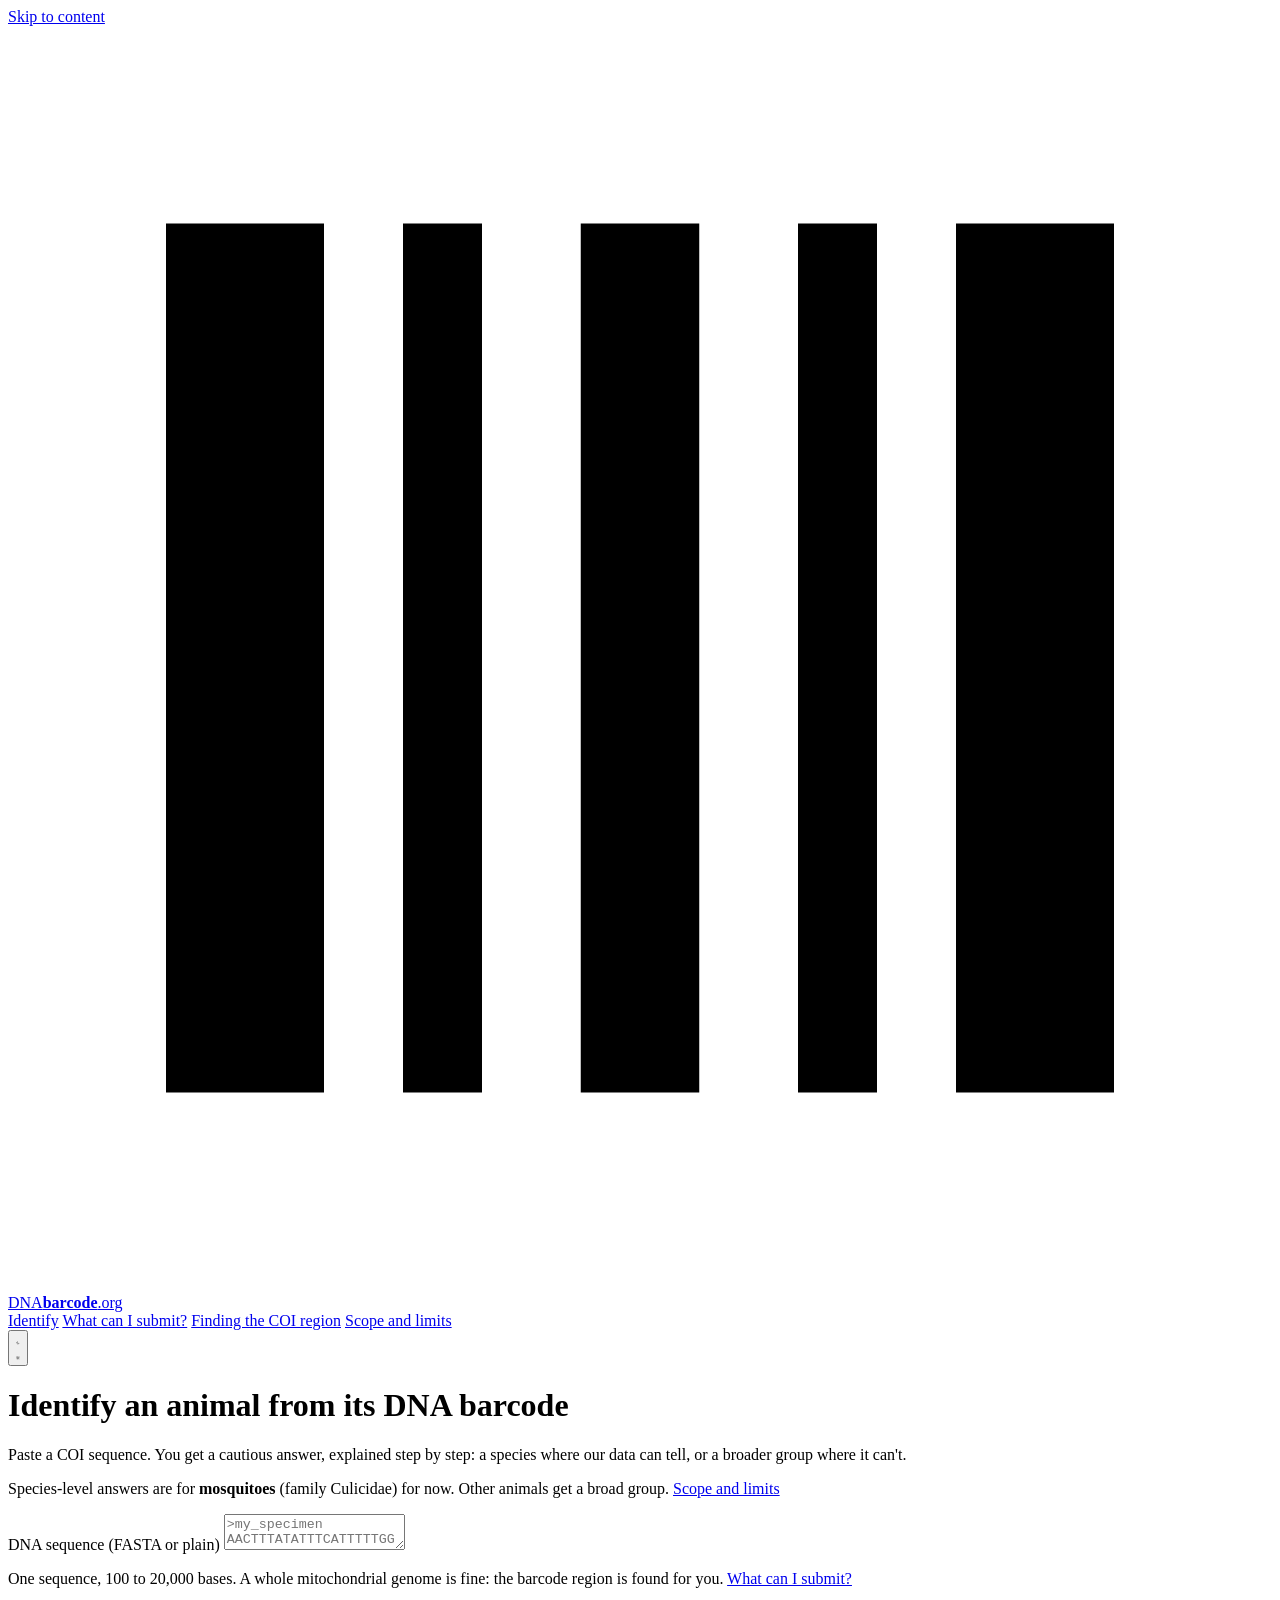
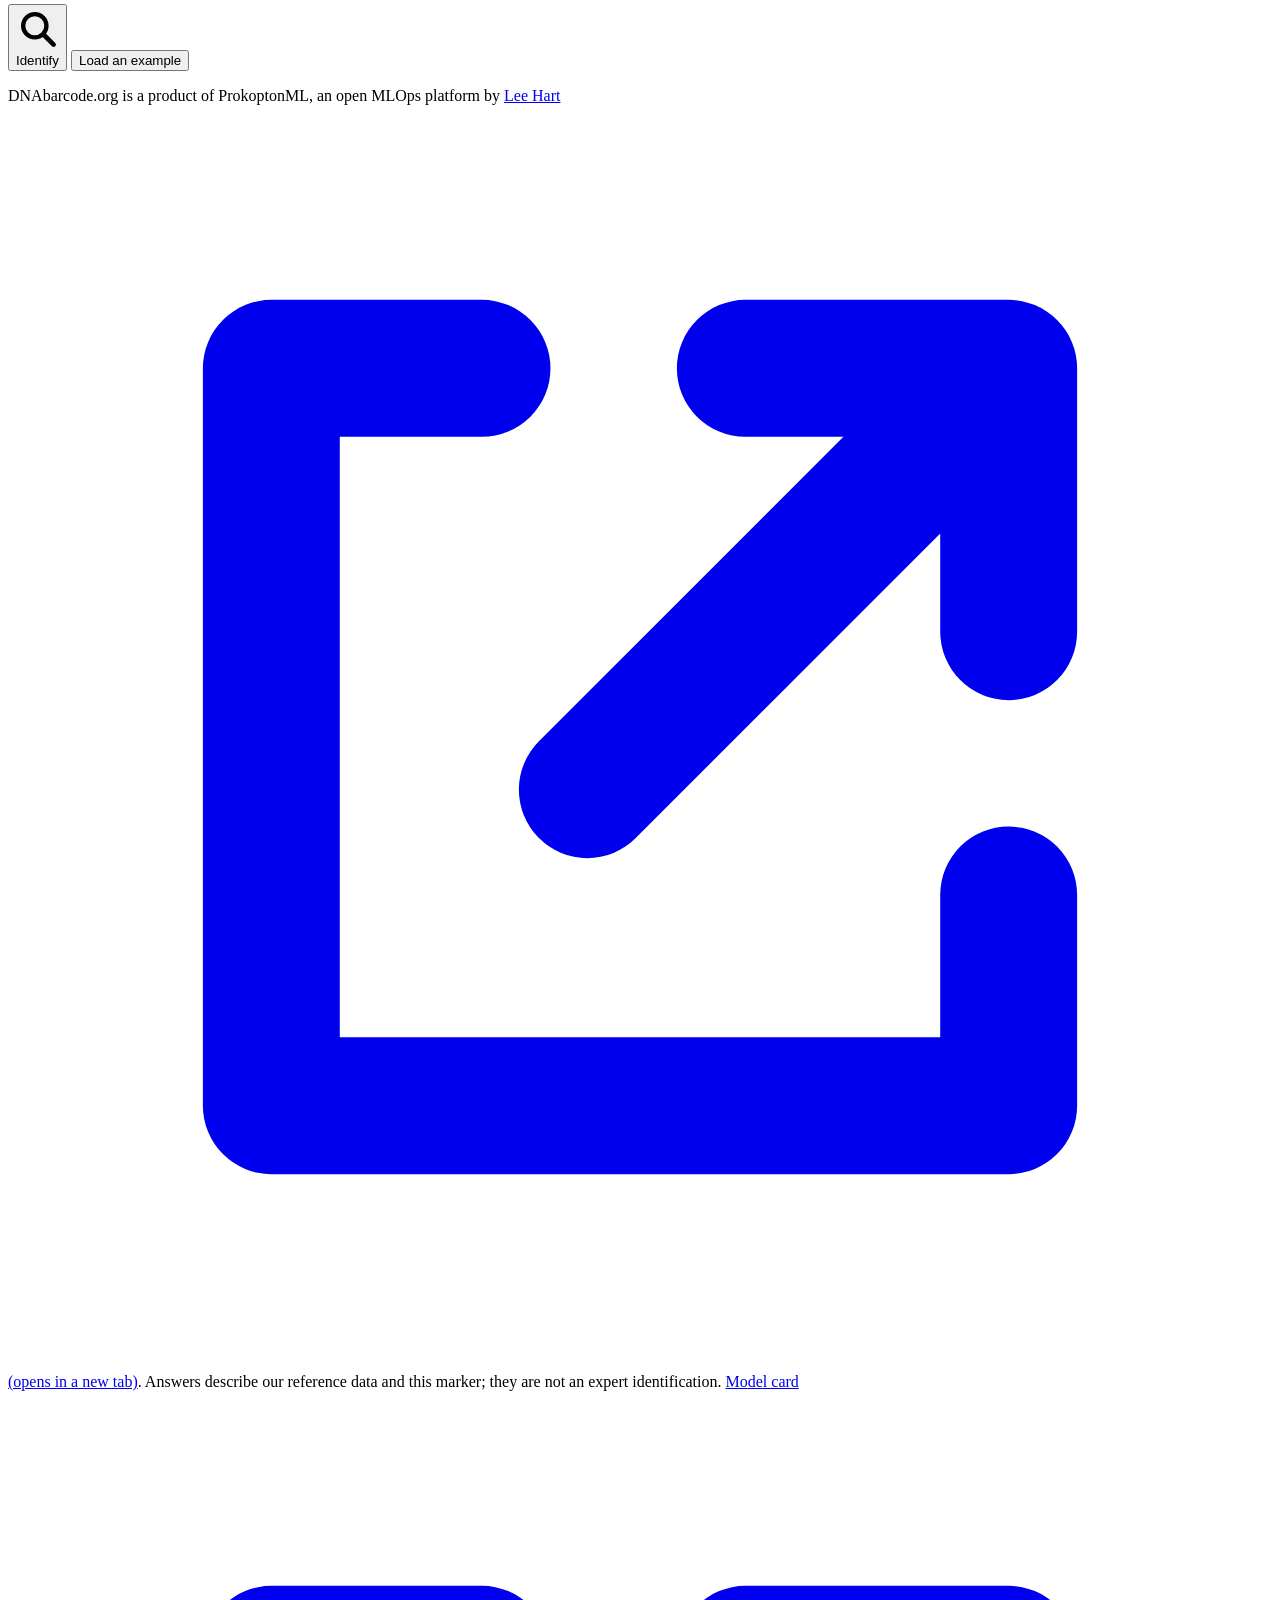
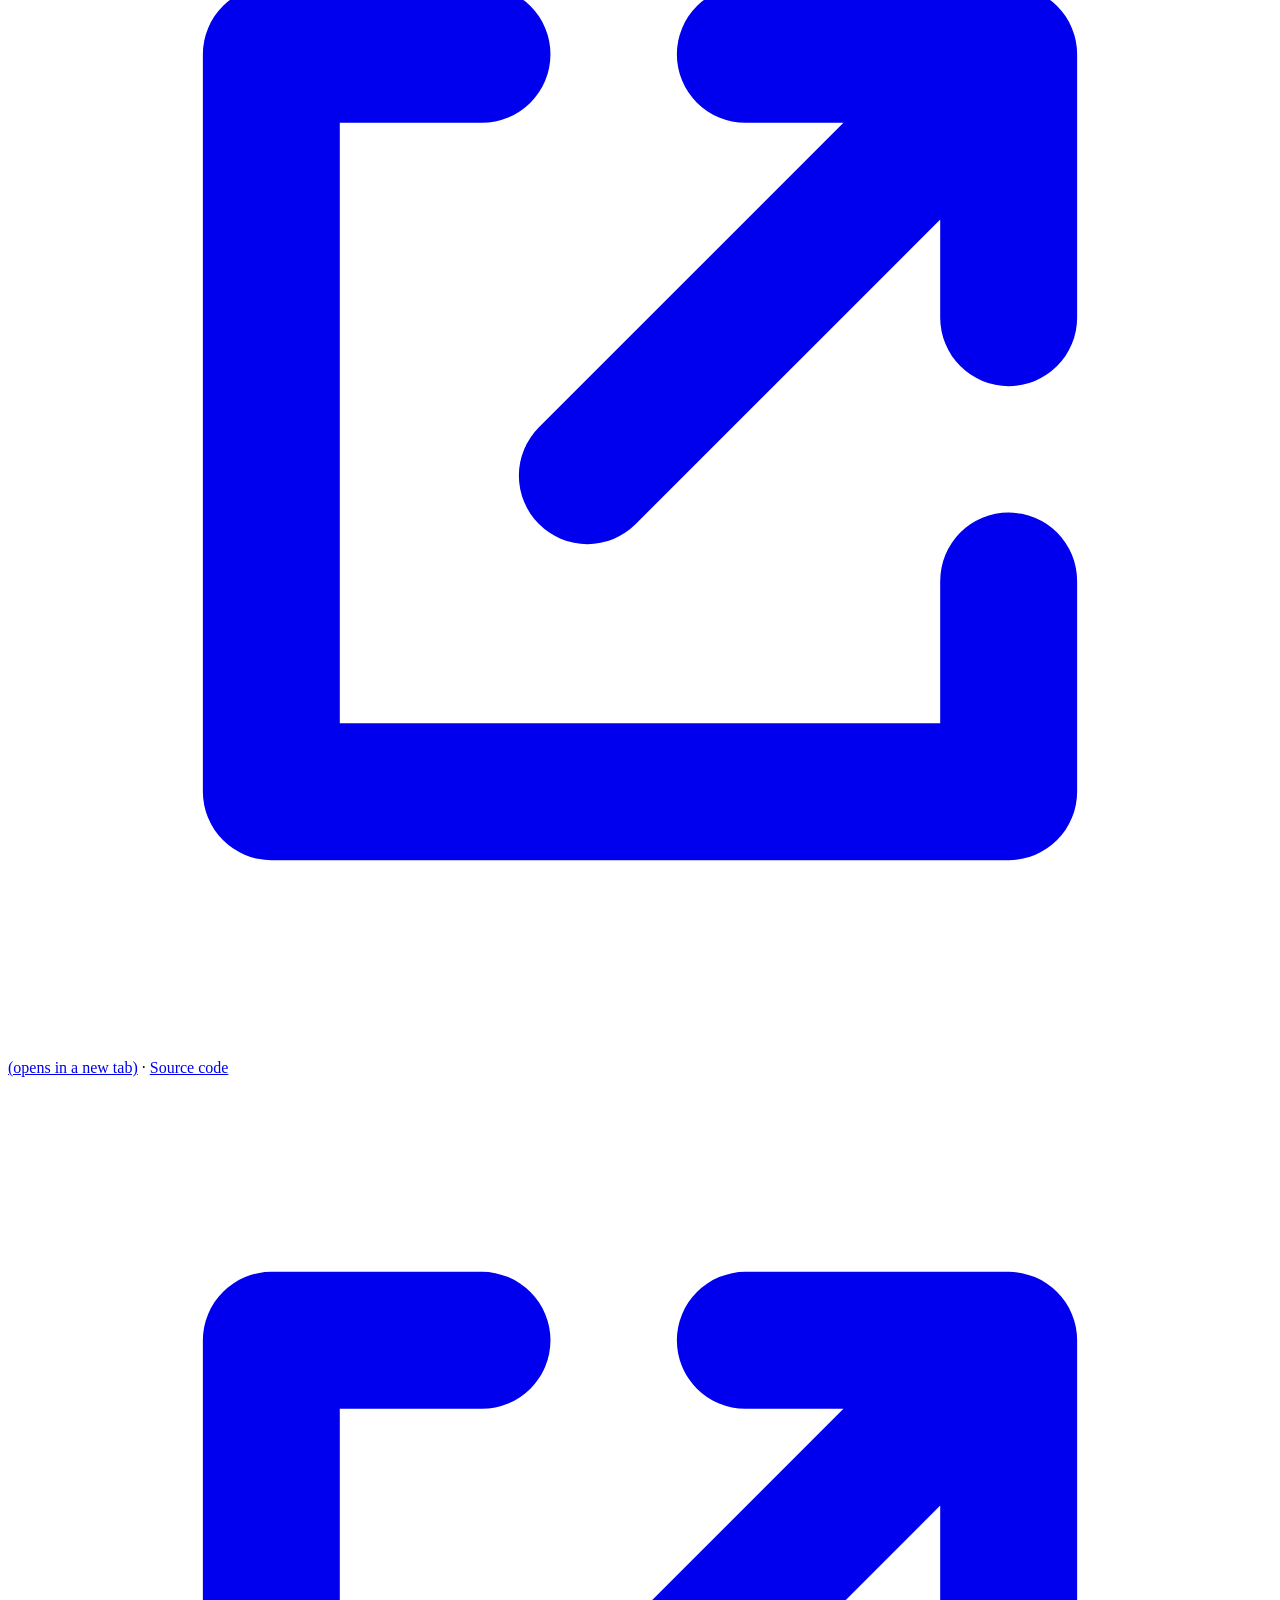
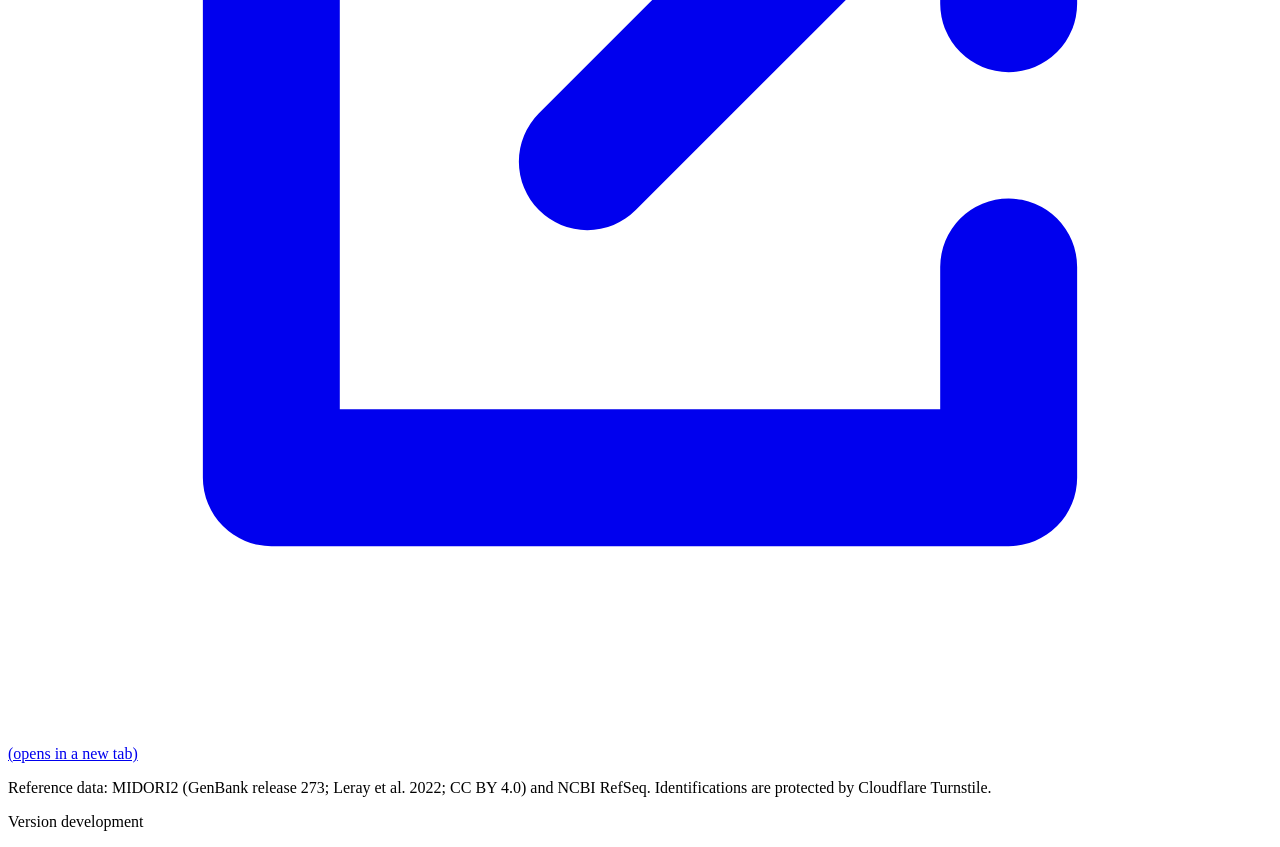
==== commit 9ad0fa52: "ci: release DNAbarcode.org from v* tags A v* tag deploys the API and the website and gateway, writes" ====
--- a/sites/dnabarcode/public/index.html
+++ b/sites/dnabarcode/public/index.html
@@ -61,6 +61,7 @@
     <a href="https://github.com/leehart3000/prokoptonml/blob/main/apps/dnabarcode/model-cards/culicidae.md" target="_blank" rel="noopener noreferrer">Model card<svg class="ext-icon" viewBox="0 0 12 12" aria-hidden="true" focusable="false"><path d="M4.5 2.5h-2v7h7v-2M7 2.5h2.5V5M9.5 2.5 5.5 6.5" fill="none" stroke="currentColor" stroke-width="1.3" stroke-linecap="round" stroke-linejoin="round"/></svg><span class="sr-only"> (opens in a new tab)</span></a> · <a href="https://github.com/leehart3000/prokoptonml" target="_blank" rel="noopener noreferrer">Source code<svg class="ext-icon" viewBox="0 0 12 12" aria-hidden="true" focusable="false"><path d="M4.5 2.5h-2v7h7v-2M7 2.5h2.5V5M9.5 2.5 5.5 6.5" fill="none" stroke="currentColor" stroke-width="1.3" stroke-linecap="round" stroke-linejoin="round"/></svg><span class="sr-only"> (opens in a new tab)</span></a></p>
     <p>Reference data: MIDORI2 (GenBank release 273; Leray et al. 2022; CC BY 4.0) and NCBI RefSeq.
     Identifications are protected by Cloudflare Turnstile.</p>
+    <p class="version">Version <span data-version>development</span></p>
   </footer>
   <script src="/theme-toggle.js" defer></script>
   <script type="module" src="/app.js"></script>
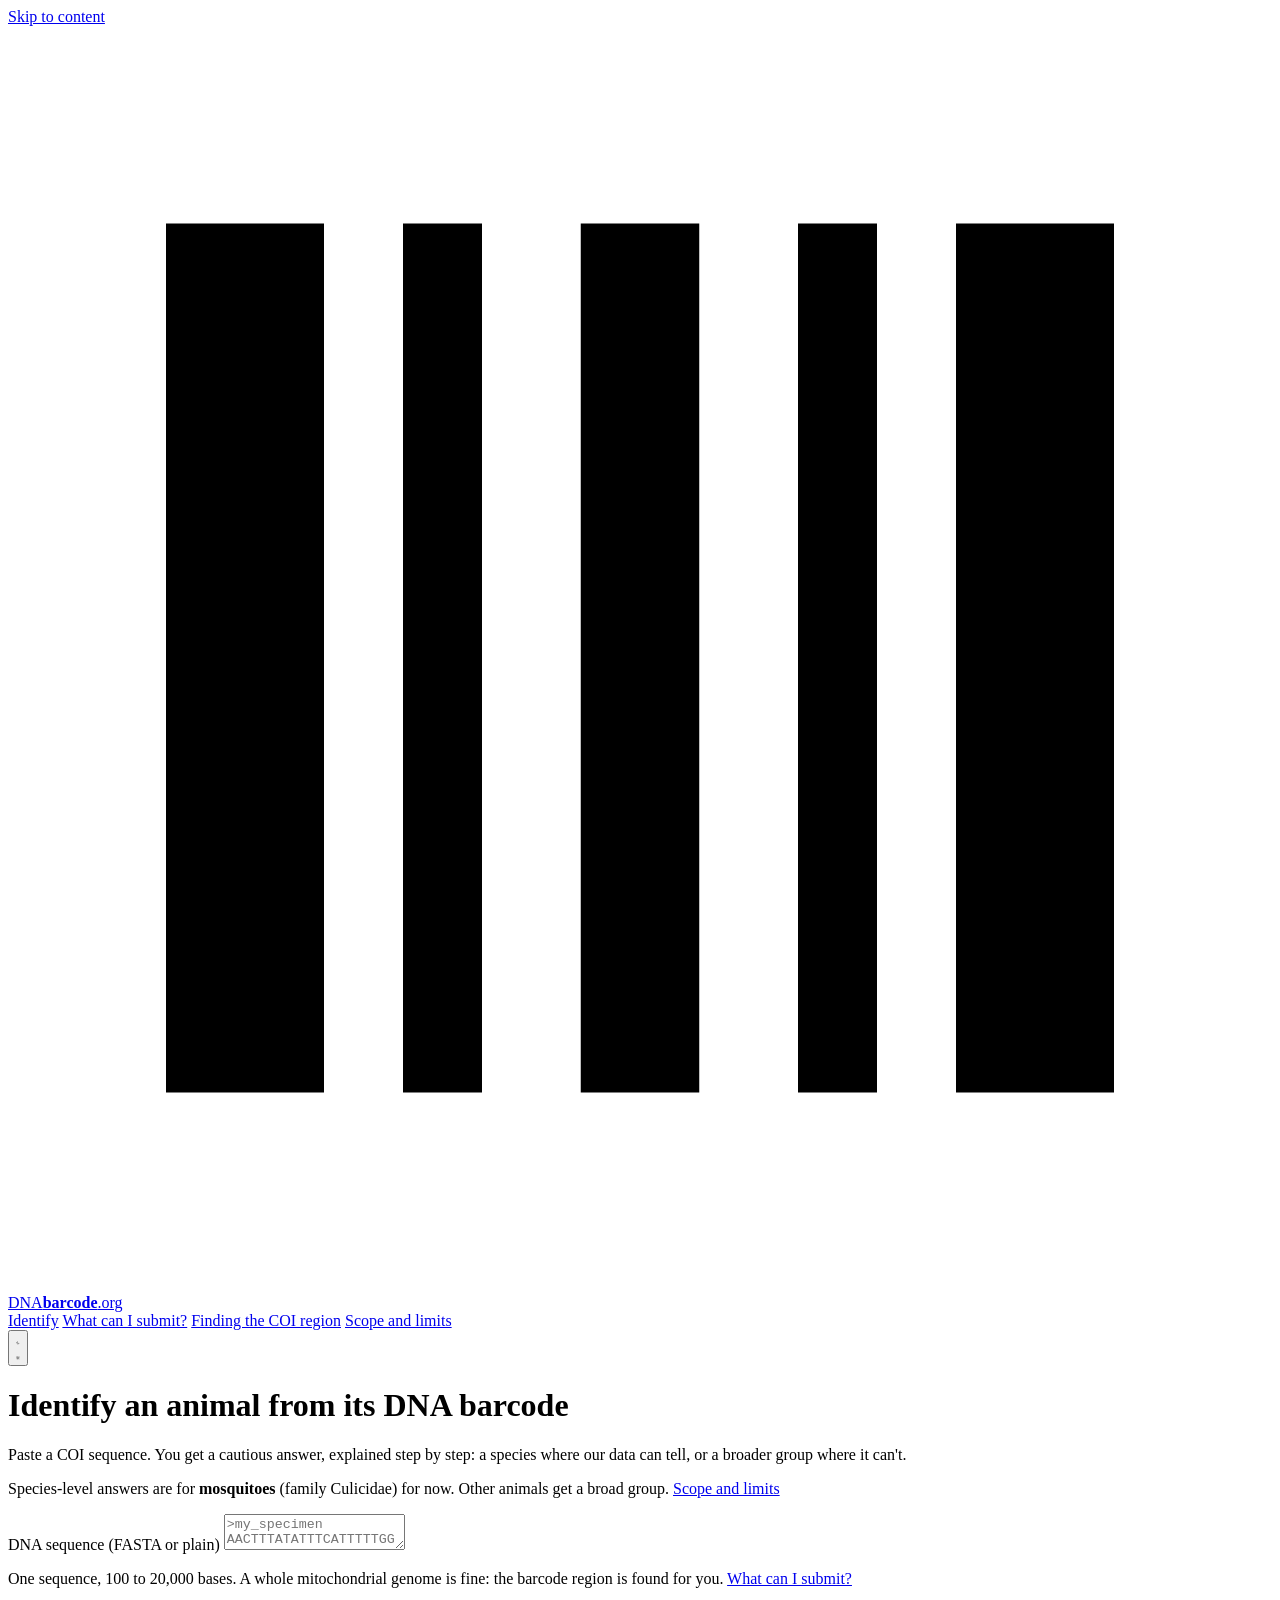
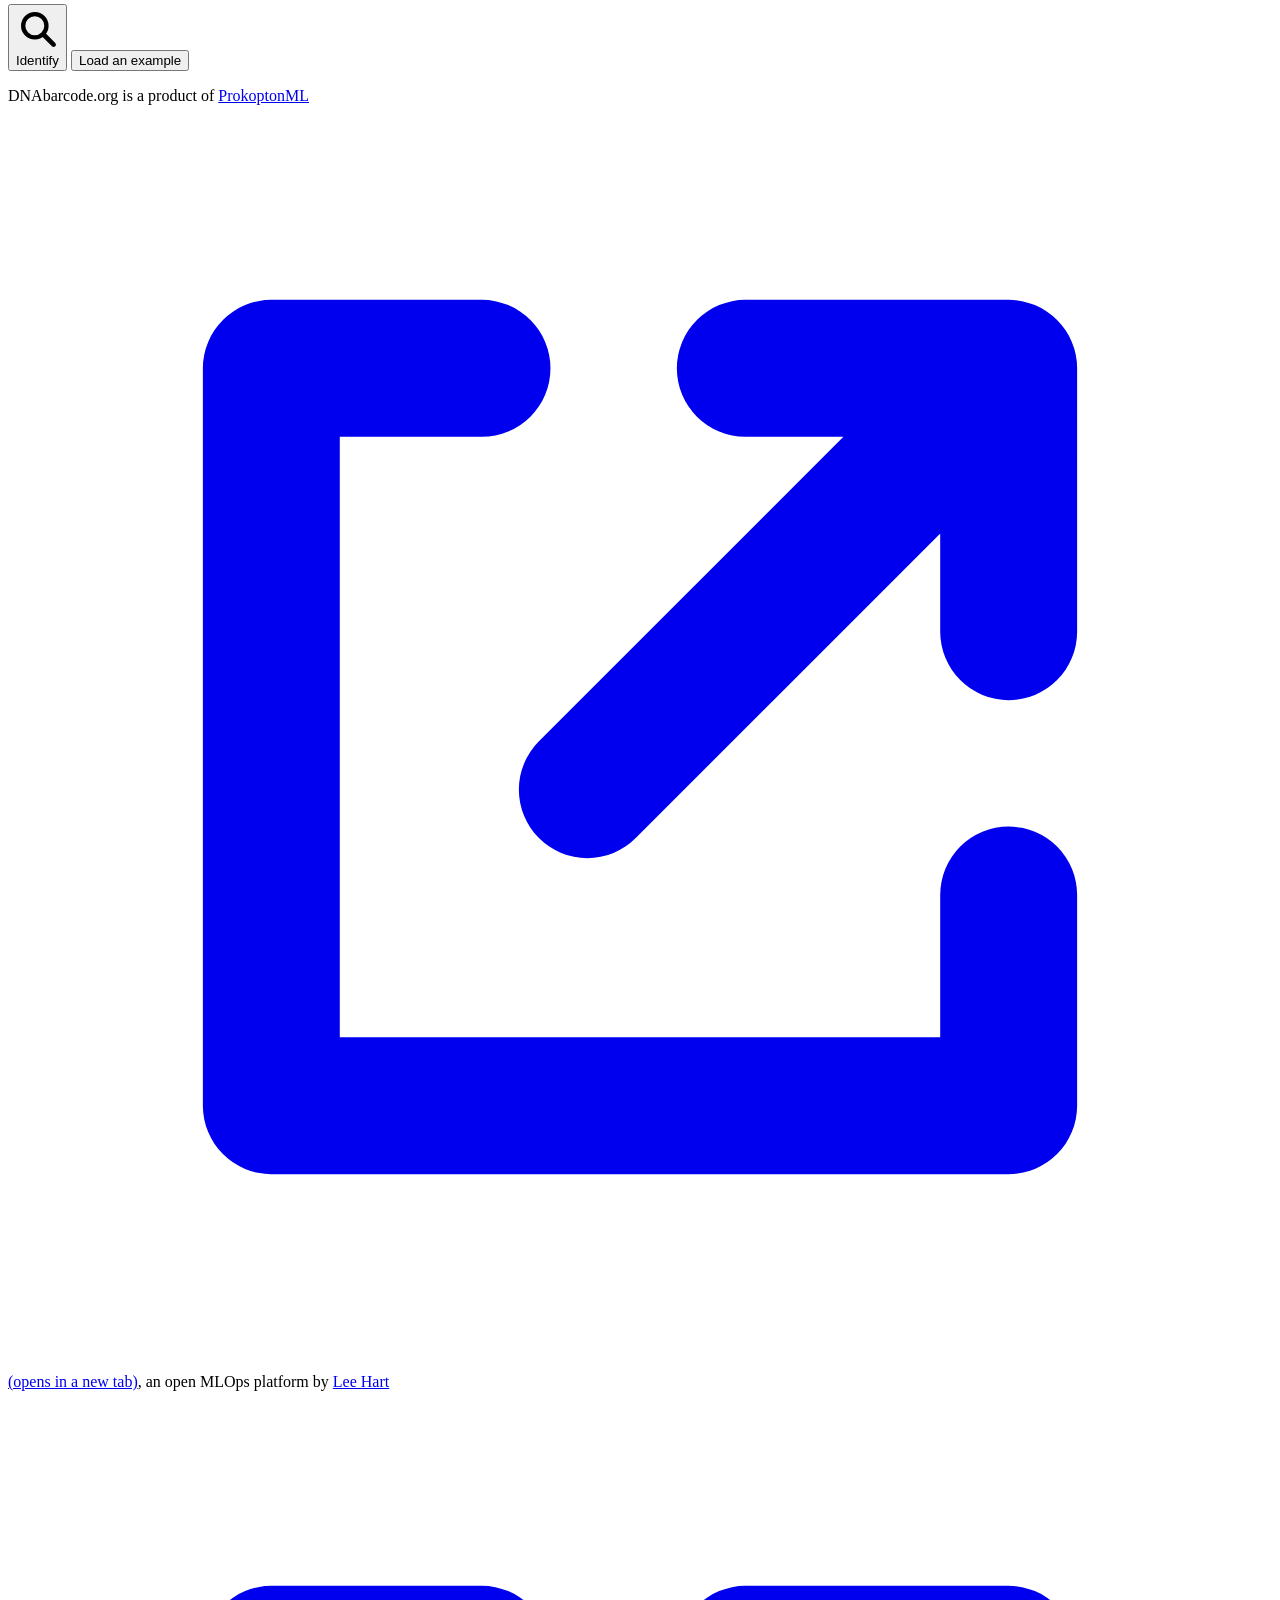
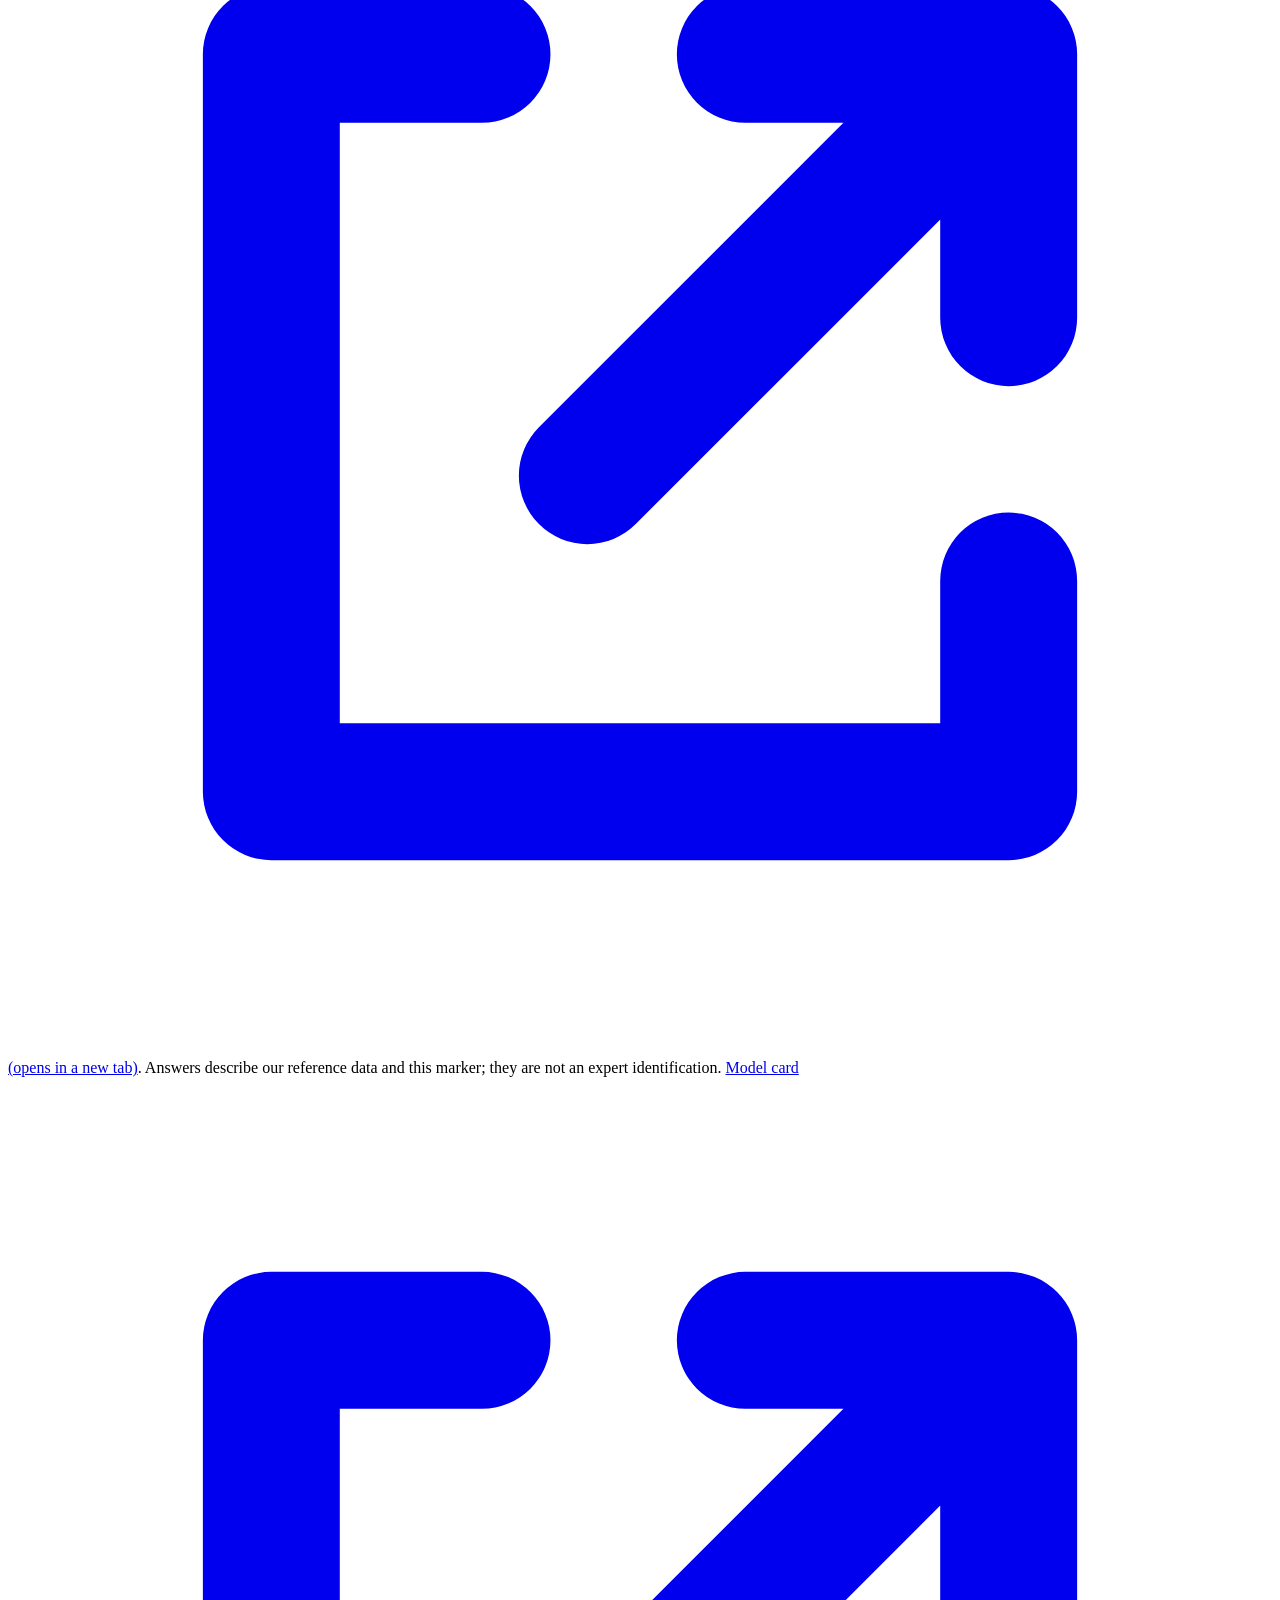
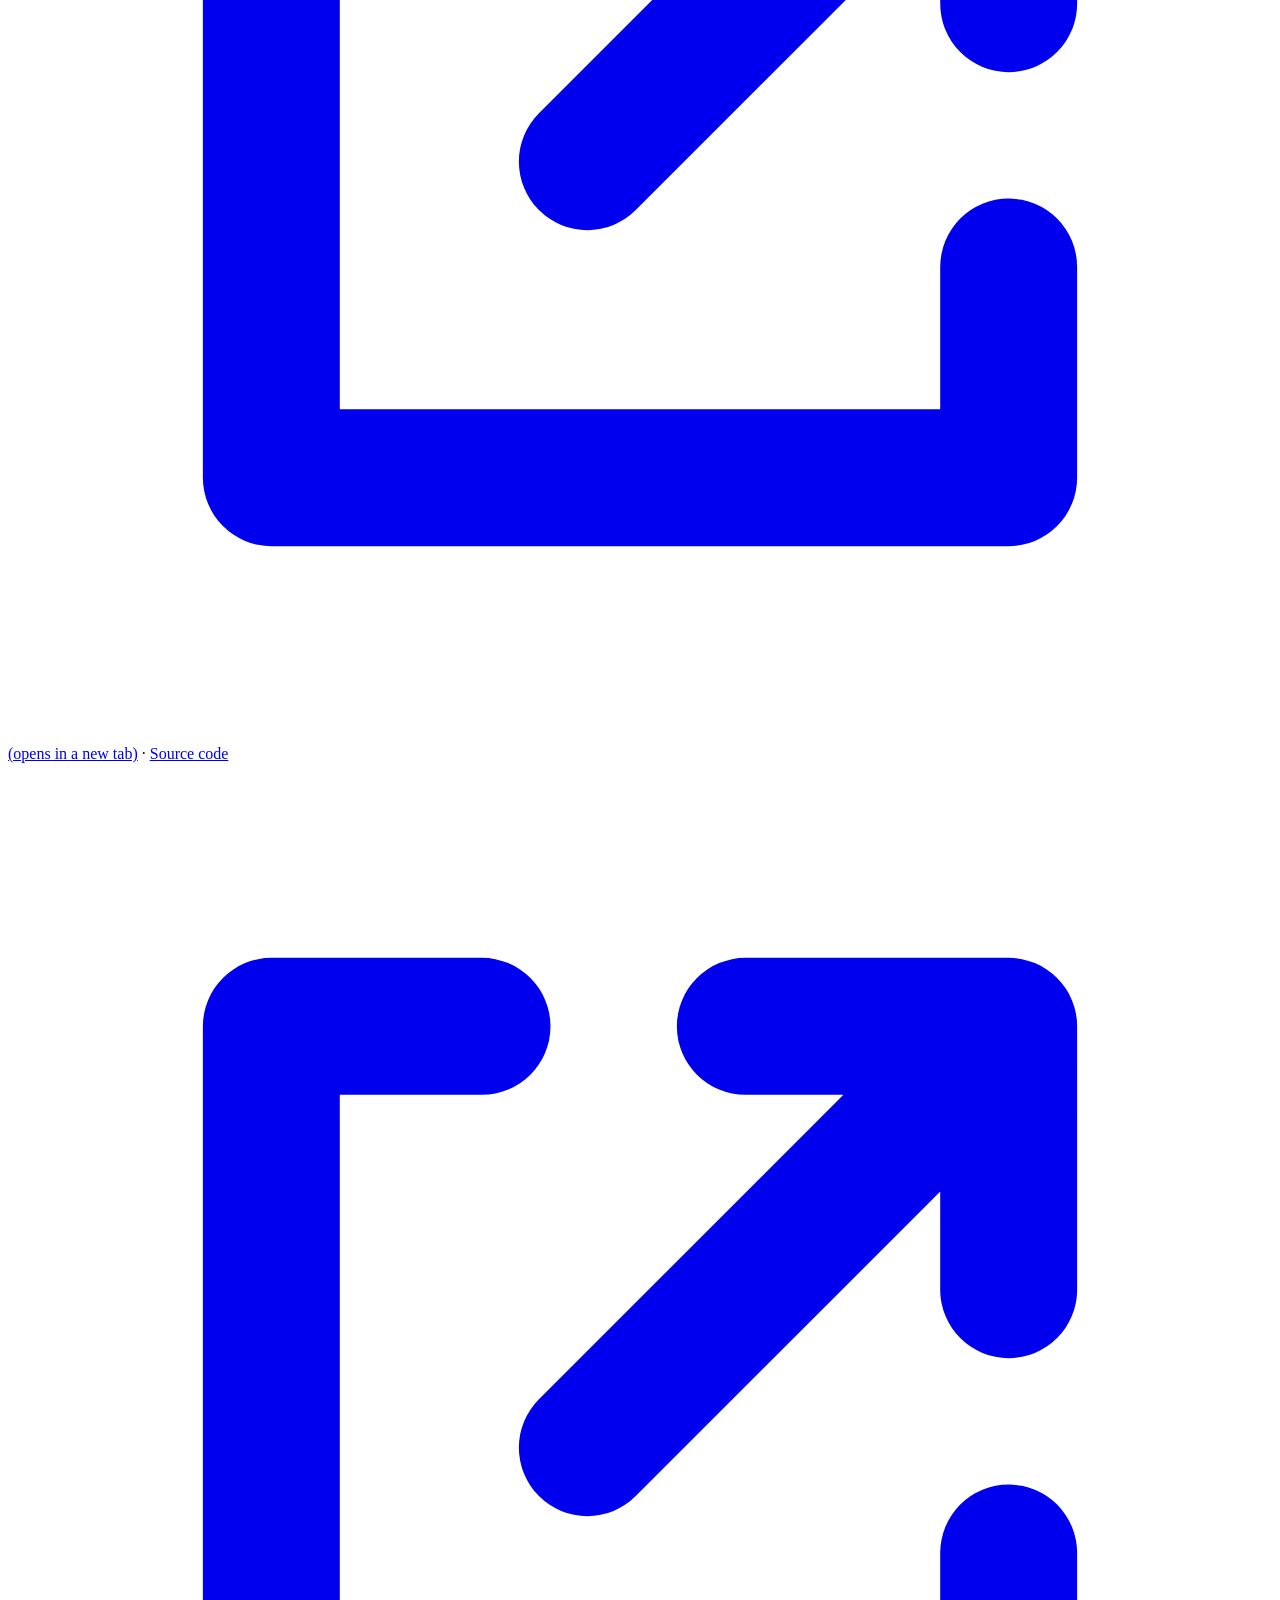
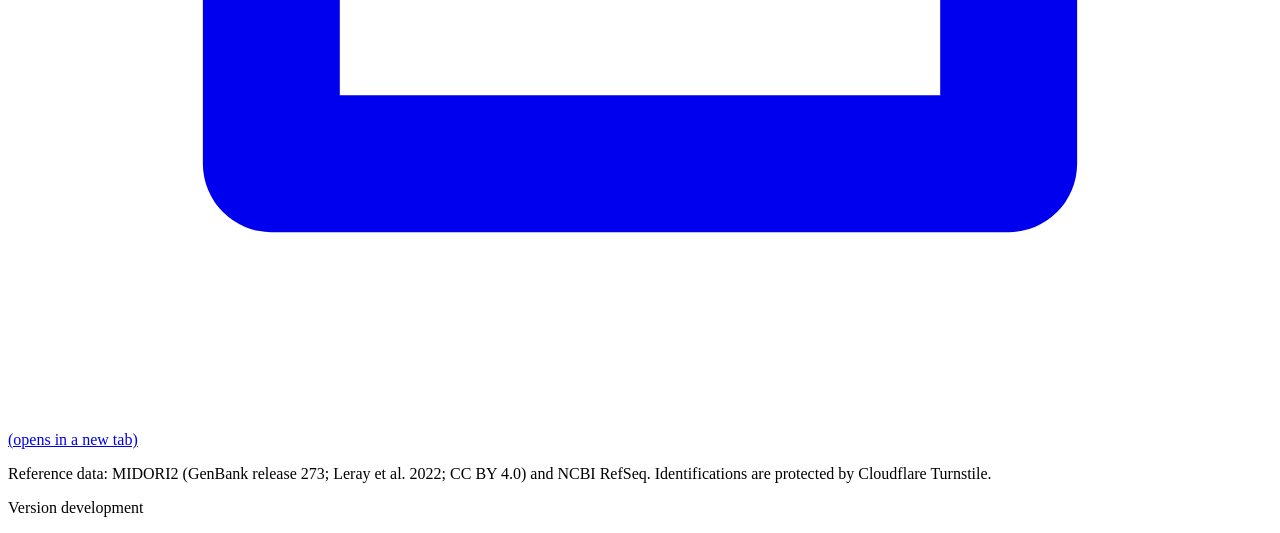
==== commit a798d40d: "fix: point the site's links at the dnabarcode repository; update the lockfile weekly Model card and " ====
--- a/sites/dnabarcode/public/index.html
+++ b/sites/dnabarcode/public/index.html
@@ -56,9 +56,9 @@
 
   </main>
   <footer>
-    <p>DNAbarcode.org is a product of ProkoptonML, an open MLOps platform by <a href="https://hartsoft.dev" target="_blank" rel="noopener noreferrer">Lee Hart<svg class="ext-icon" viewBox="0 0 12 12" aria-hidden="true" focusable="false"><path d="M4.5 2.5h-2v7h7v-2M7 2.5h2.5V5M9.5 2.5 5.5 6.5" fill="none" stroke="currentColor" stroke-width="1.3" stroke-linecap="round" stroke-linejoin="round"/></svg><span class="sr-only"> (opens in a new tab)</span></a>.
+    <p>DNAbarcode.org is a product of <a href="https://github.com/leehart3000/prokoptonml" target="_blank" rel="noopener noreferrer">ProkoptonML<svg class="ext-icon" viewBox="0 0 12 12" aria-hidden="true" focusable="false"><path d="M4.5 2.5h-2v7h7v-2M7 2.5h2.5V5M9.5 2.5 5.5 6.5" fill="none" stroke="currentColor" stroke-width="1.3" stroke-linecap="round" stroke-linejoin="round"/></svg><span class="sr-only"> (opens in a new tab)</span></a>, an open MLOps platform by <a href="https://hartsoft.dev" target="_blank" rel="noopener noreferrer">Lee Hart<svg class="ext-icon" viewBox="0 0 12 12" aria-hidden="true" focusable="false"><path d="M4.5 2.5h-2v7h7v-2M7 2.5h2.5V5M9.5 2.5 5.5 6.5" fill="none" stroke="currentColor" stroke-width="1.3" stroke-linecap="round" stroke-linejoin="round"/></svg><span class="sr-only"> (opens in a new tab)</span></a>.
     Answers describe our reference data and this marker; they are not an expert identification.
-    <a href="https://github.com/leehart3000/prokoptonml/blob/main/apps/dnabarcode/model-cards/culicidae.md" target="_blank" rel="noopener noreferrer">Model card<svg class="ext-icon" viewBox="0 0 12 12" aria-hidden="true" focusable="false"><path d="M4.5 2.5h-2v7h7v-2M7 2.5h2.5V5M9.5 2.5 5.5 6.5" fill="none" stroke="currentColor" stroke-width="1.3" stroke-linecap="round" stroke-linejoin="round"/></svg><span class="sr-only"> (opens in a new tab)</span></a> · <a href="https://github.com/leehart3000/prokoptonml" target="_blank" rel="noopener noreferrer">Source code<svg class="ext-icon" viewBox="0 0 12 12" aria-hidden="true" focusable="false"><path d="M4.5 2.5h-2v7h7v-2M7 2.5h2.5V5M9.5 2.5 5.5 6.5" fill="none" stroke="currentColor" stroke-width="1.3" stroke-linecap="round" stroke-linejoin="round"/></svg><span class="sr-only"> (opens in a new tab)</span></a></p>
+    <a href="https://github.com/leehart3000/dnabarcode/blob/main/apps/dnabarcode/model-cards/culicidae.md" target="_blank" rel="noopener noreferrer">Model card<svg class="ext-icon" viewBox="0 0 12 12" aria-hidden="true" focusable="false"><path d="M4.5 2.5h-2v7h7v-2M7 2.5h2.5V5M9.5 2.5 5.5 6.5" fill="none" stroke="currentColor" stroke-width="1.3" stroke-linecap="round" stroke-linejoin="round"/></svg><span class="sr-only"> (opens in a new tab)</span></a> · <a href="https://github.com/leehart3000/dnabarcode" target="_blank" rel="noopener noreferrer">Source code<svg class="ext-icon" viewBox="0 0 12 12" aria-hidden="true" focusable="false"><path d="M4.5 2.5h-2v7h7v-2M7 2.5h2.5V5M9.5 2.5 5.5 6.5" fill="none" stroke="currentColor" stroke-width="1.3" stroke-linecap="round" stroke-linejoin="round"/></svg><span class="sr-only"> (opens in a new tab)</span></a></p>
     <p>Reference data: MIDORI2 (GenBank release 273; Leray et al. 2022; CC BY 4.0) and NCBI RefSeq.
     Identifications are protected by Cloudflare Turnstile.</p>
     <p class="version">Version <span data-version>development</span></p>
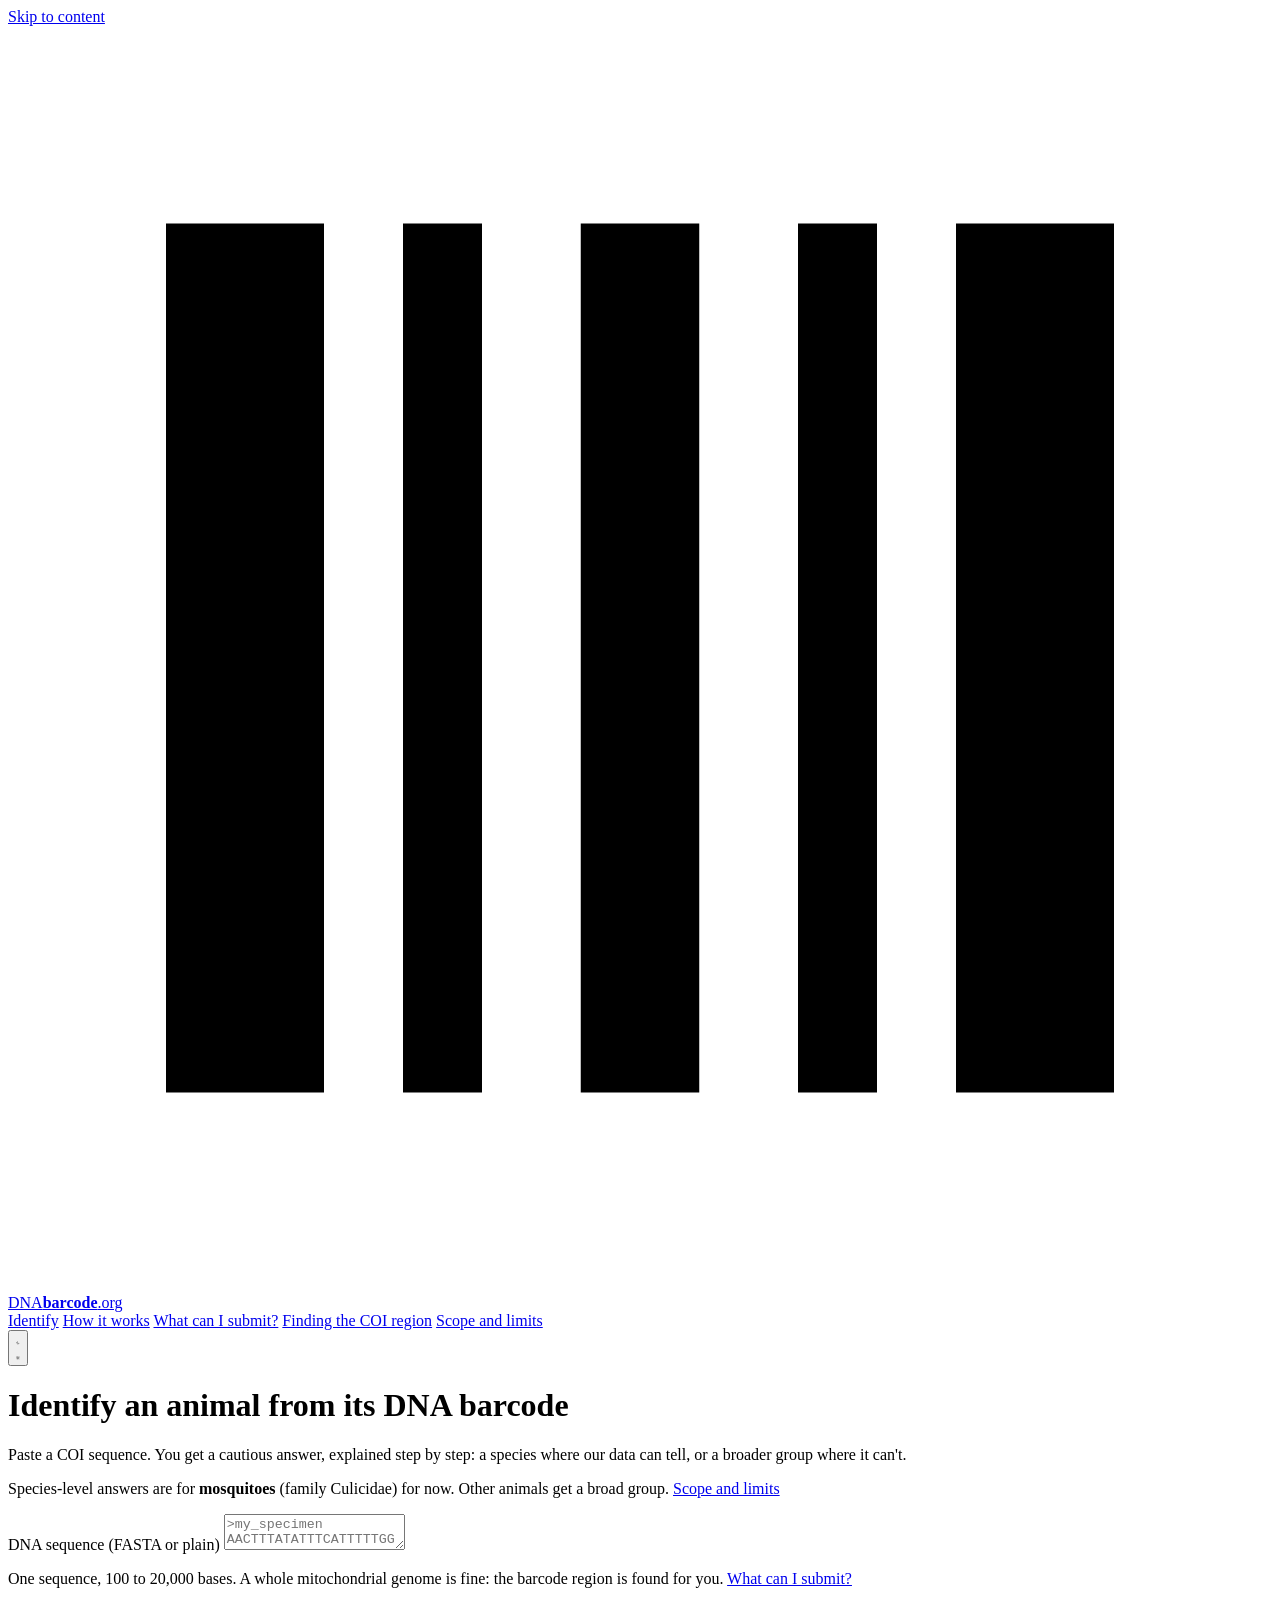
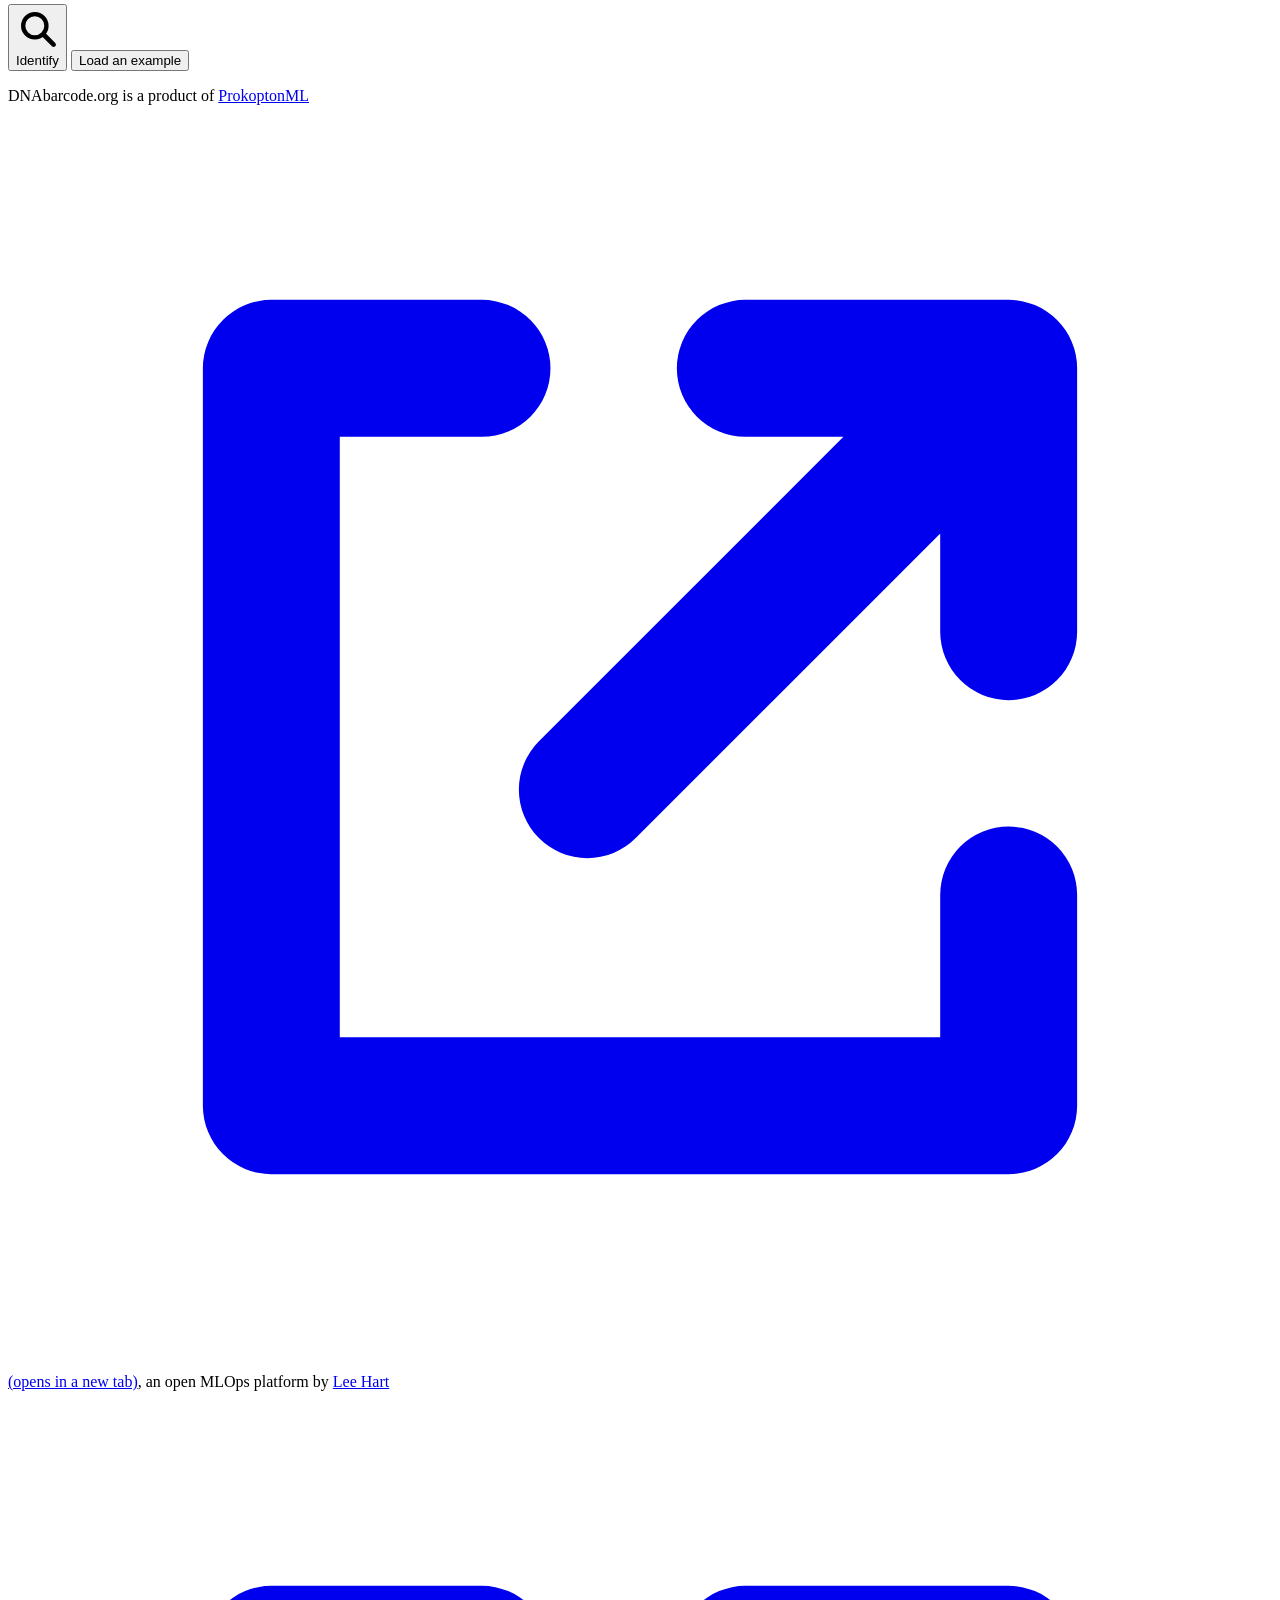
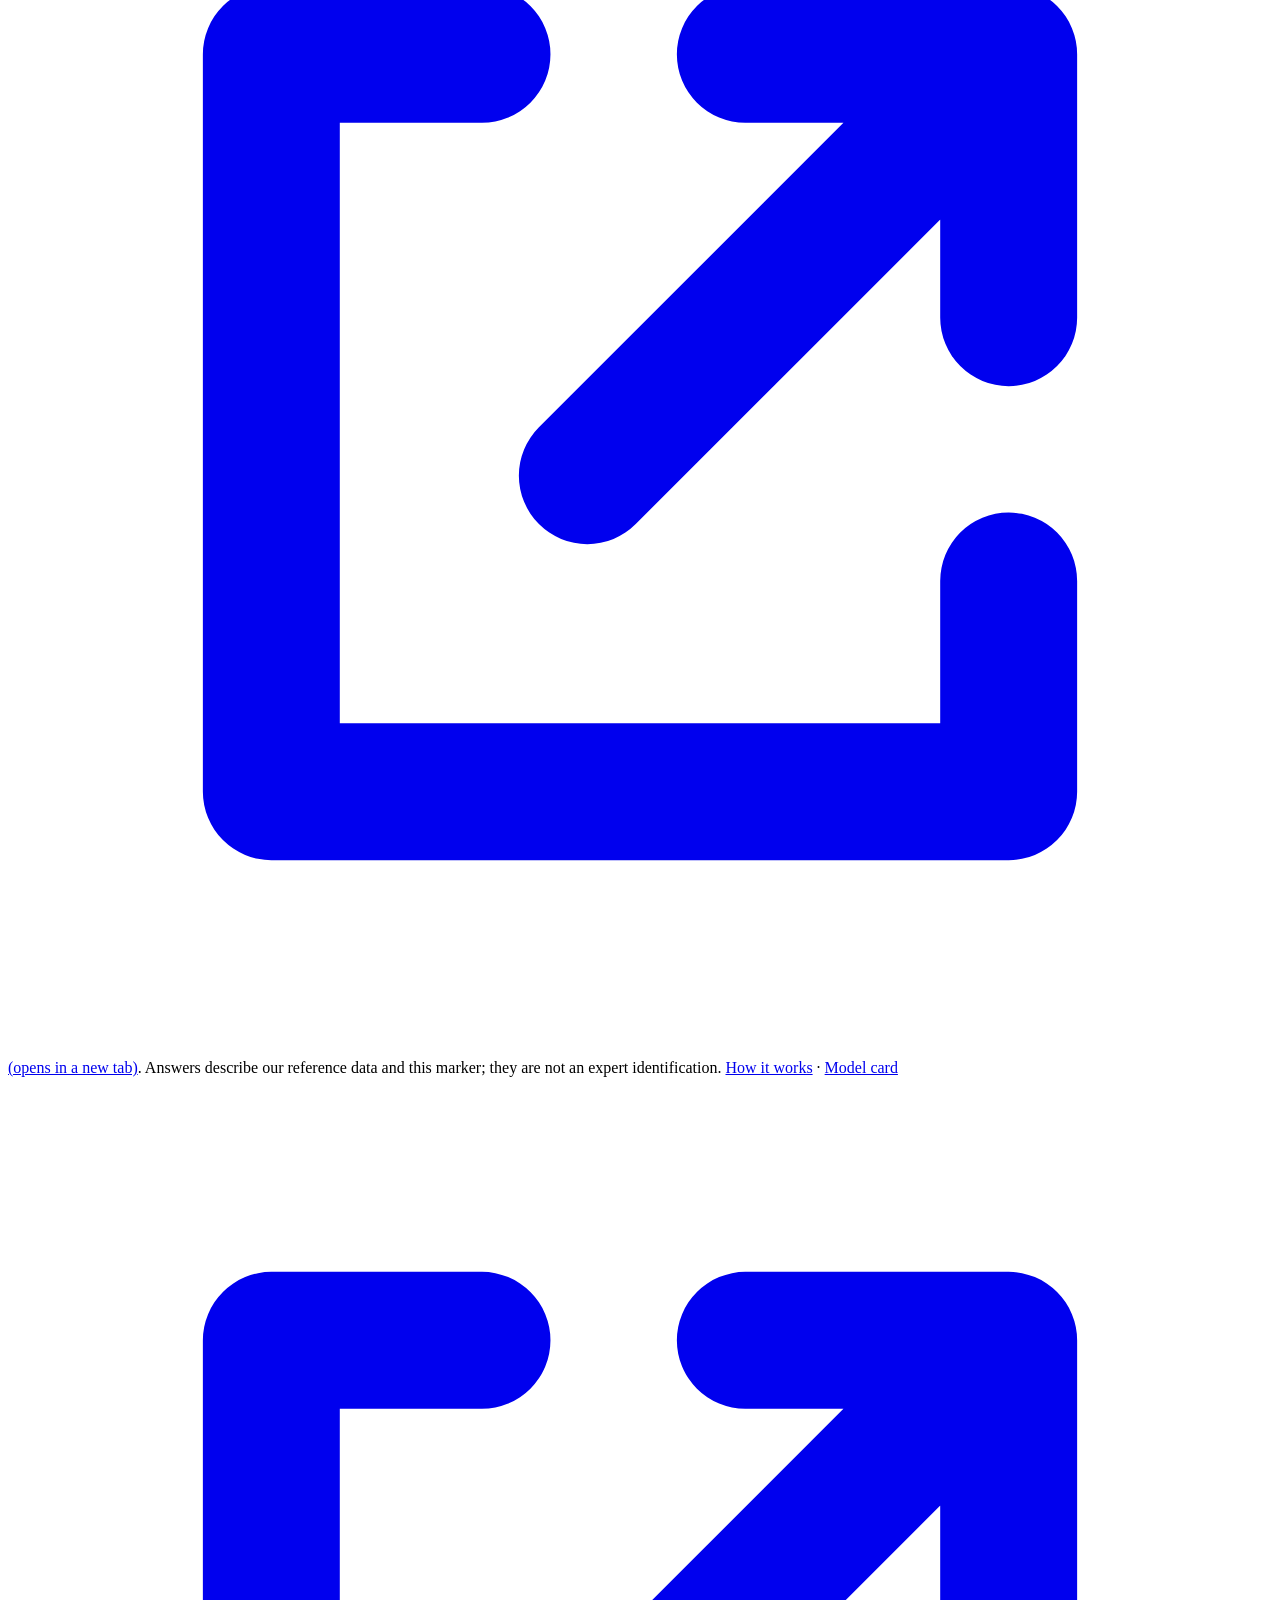
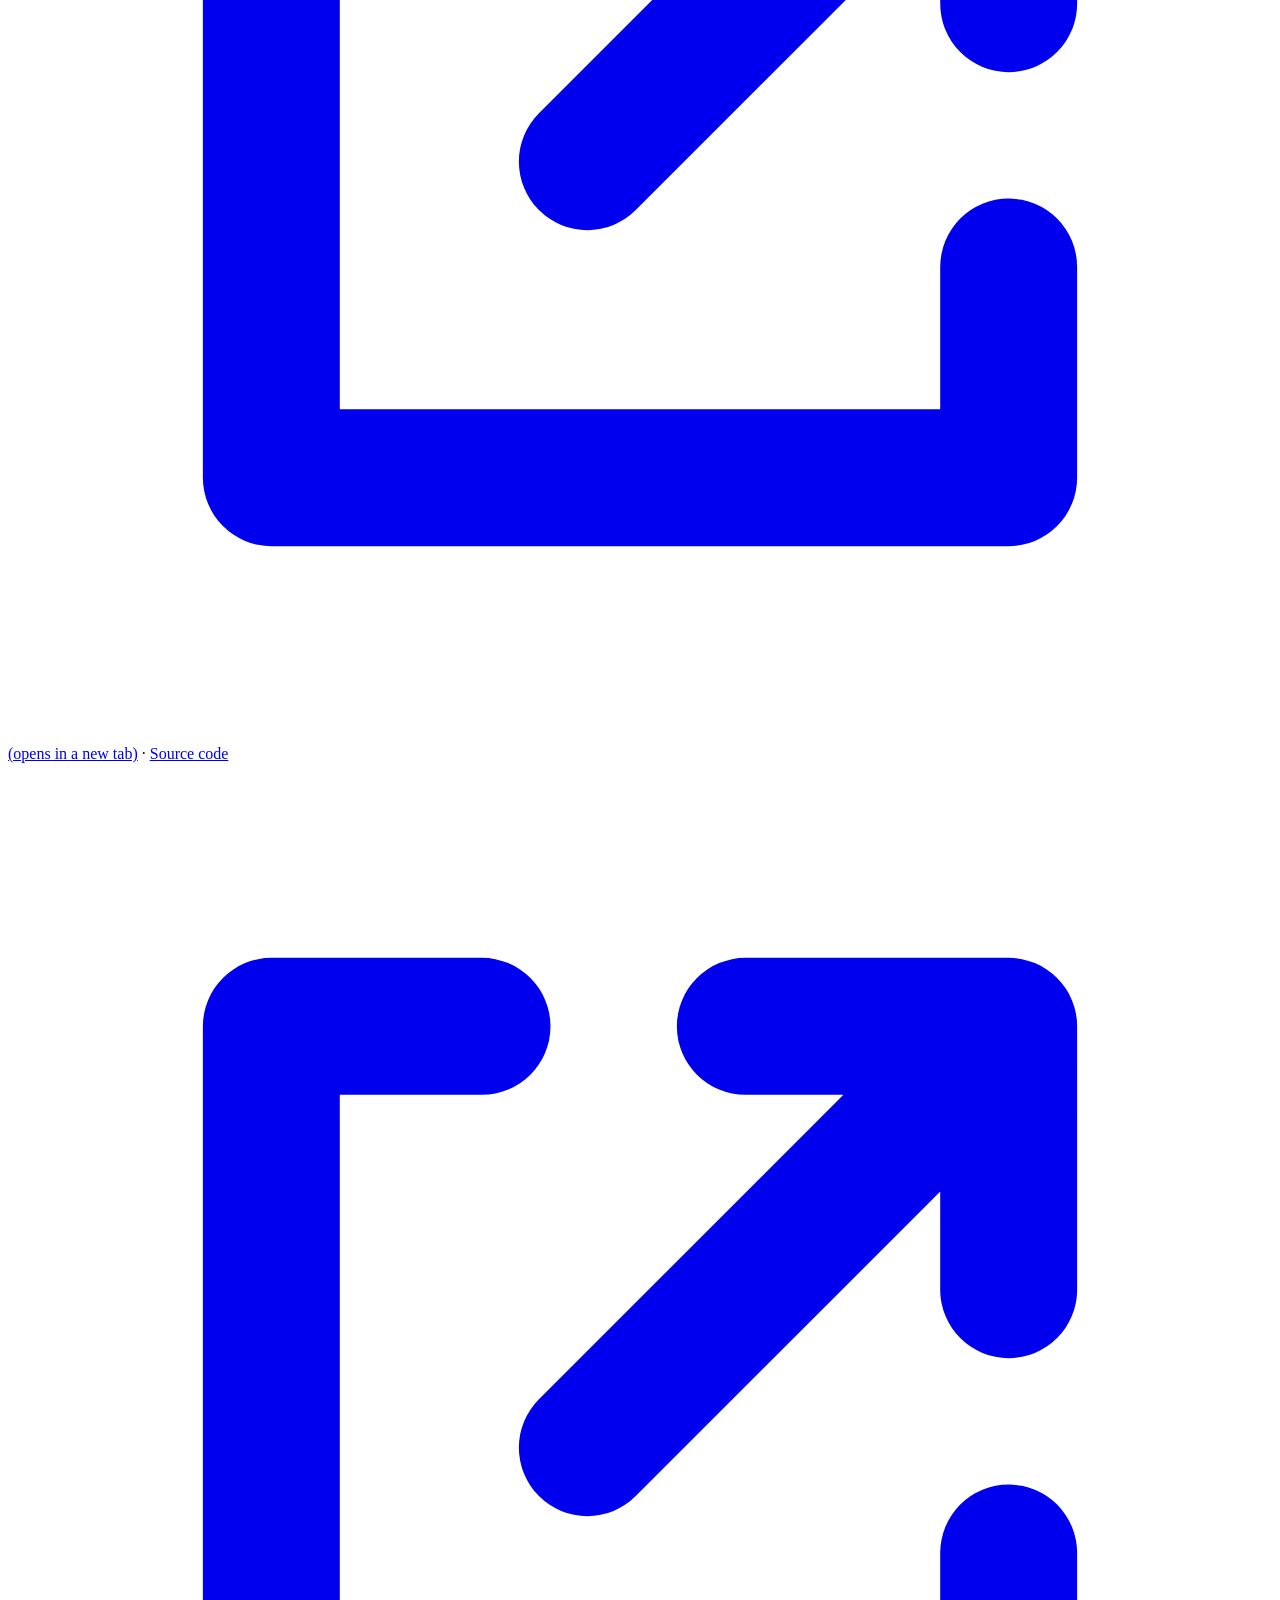
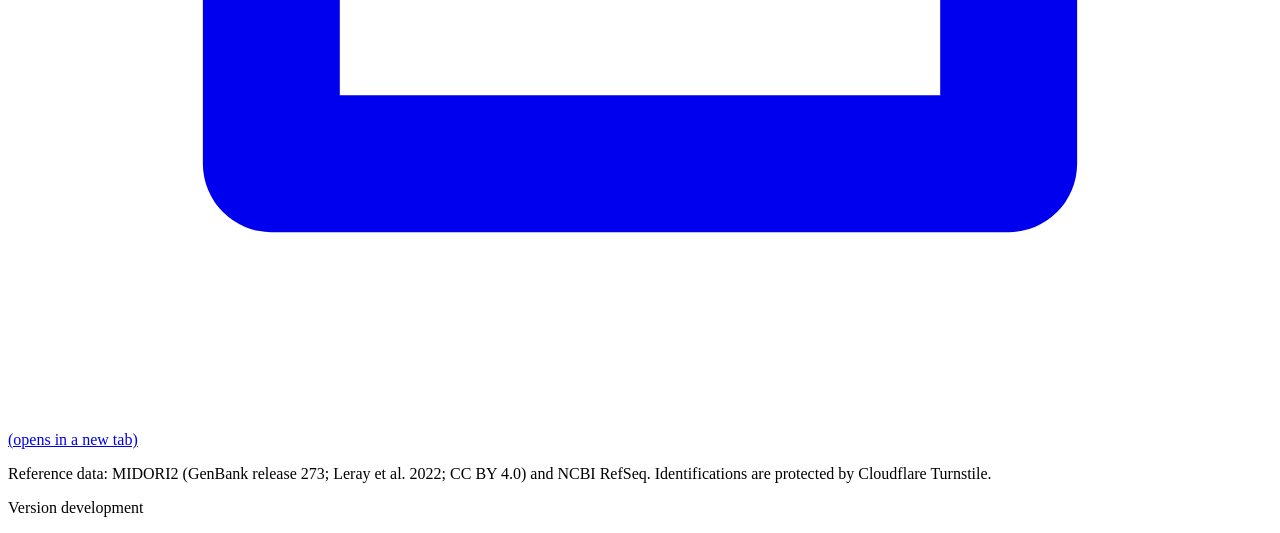
==== commit 722ceaa5: "site: add a How it works page Explains the marker check, router and mosquito specialist with a small" ====
--- a/sites/dnabarcode/public/index.html
+++ b/sites/dnabarcode/public/index.html
@@ -24,6 +24,7 @@
     </a>
     <nav aria-label="Main">
       <a href="/" aria-current="page">Identify</a>
+      <a href="/how-it-works">How it works</a>
       <a href="/submit">What can I submit?</a>
       <a href="/finding-coi">Finding the COI region</a>
       <a href="/scope">Scope and limits</a>
@@ -58,7 +59,7 @@
   <footer>
     <p>DNAbarcode.org is a product of <a href="https://github.com/leehart3000/prokoptonml" target="_blank" rel="noopener noreferrer">ProkoptonML<svg class="ext-icon" viewBox="0 0 12 12" aria-hidden="true" focusable="false"><path d="M4.5 2.5h-2v7h7v-2M7 2.5h2.5V5M9.5 2.5 5.5 6.5" fill="none" stroke="currentColor" stroke-width="1.3" stroke-linecap="round" stroke-linejoin="round"/></svg><span class="sr-only"> (opens in a new tab)</span></a>, an open MLOps platform by <a href="https://hartsoft.dev" target="_blank" rel="noopener noreferrer">Lee Hart<svg class="ext-icon" viewBox="0 0 12 12" aria-hidden="true" focusable="false"><path d="M4.5 2.5h-2v7h7v-2M7 2.5h2.5V5M9.5 2.5 5.5 6.5" fill="none" stroke="currentColor" stroke-width="1.3" stroke-linecap="round" stroke-linejoin="round"/></svg><span class="sr-only"> (opens in a new tab)</span></a>.
     Answers describe our reference data and this marker; they are not an expert identification.
-    <a href="https://github.com/leehart3000/dnabarcode/blob/main/apps/dnabarcode/model-cards/culicidae.md" target="_blank" rel="noopener noreferrer">Model card<svg class="ext-icon" viewBox="0 0 12 12" aria-hidden="true" focusable="false"><path d="M4.5 2.5h-2v7h7v-2M7 2.5h2.5V5M9.5 2.5 5.5 6.5" fill="none" stroke="currentColor" stroke-width="1.3" stroke-linecap="round" stroke-linejoin="round"/></svg><span class="sr-only"> (opens in a new tab)</span></a> · <a href="https://github.com/leehart3000/dnabarcode" target="_blank" rel="noopener noreferrer">Source code<svg class="ext-icon" viewBox="0 0 12 12" aria-hidden="true" focusable="false"><path d="M4.5 2.5h-2v7h7v-2M7 2.5h2.5V5M9.5 2.5 5.5 6.5" fill="none" stroke="currentColor" stroke-width="1.3" stroke-linecap="round" stroke-linejoin="round"/></svg><span class="sr-only"> (opens in a new tab)</span></a></p>
+    <a href="/how-it-works">How it works</a> · <a href="https://github.com/leehart3000/dnabarcode/blob/main/apps/dnabarcode/model-cards/culicidae.md" target="_blank" rel="noopener noreferrer">Model card<svg class="ext-icon" viewBox="0 0 12 12" aria-hidden="true" focusable="false"><path d="M4.5 2.5h-2v7h7v-2M7 2.5h2.5V5M9.5 2.5 5.5 6.5" fill="none" stroke="currentColor" stroke-width="1.3" stroke-linecap="round" stroke-linejoin="round"/></svg><span class="sr-only"> (opens in a new tab)</span></a> · <a href="https://github.com/leehart3000/dnabarcode" target="_blank" rel="noopener noreferrer">Source code<svg class="ext-icon" viewBox="0 0 12 12" aria-hidden="true" focusable="false"><path d="M4.5 2.5h-2v7h7v-2M7 2.5h2.5V5M9.5 2.5 5.5 6.5" fill="none" stroke="currentColor" stroke-width="1.3" stroke-linecap="round" stroke-linejoin="round"/></svg><span class="sr-only"> (opens in a new tab)</span></a></p>
     <p>Reference data: MIDORI2 (GenBank release 273; Leray et al. 2022; CC BY 4.0) and NCBI RefSeq.
     Identifications are protected by Cloudflare Turnstile.</p>
     <p class="version">Version <span data-version>development</span></p>
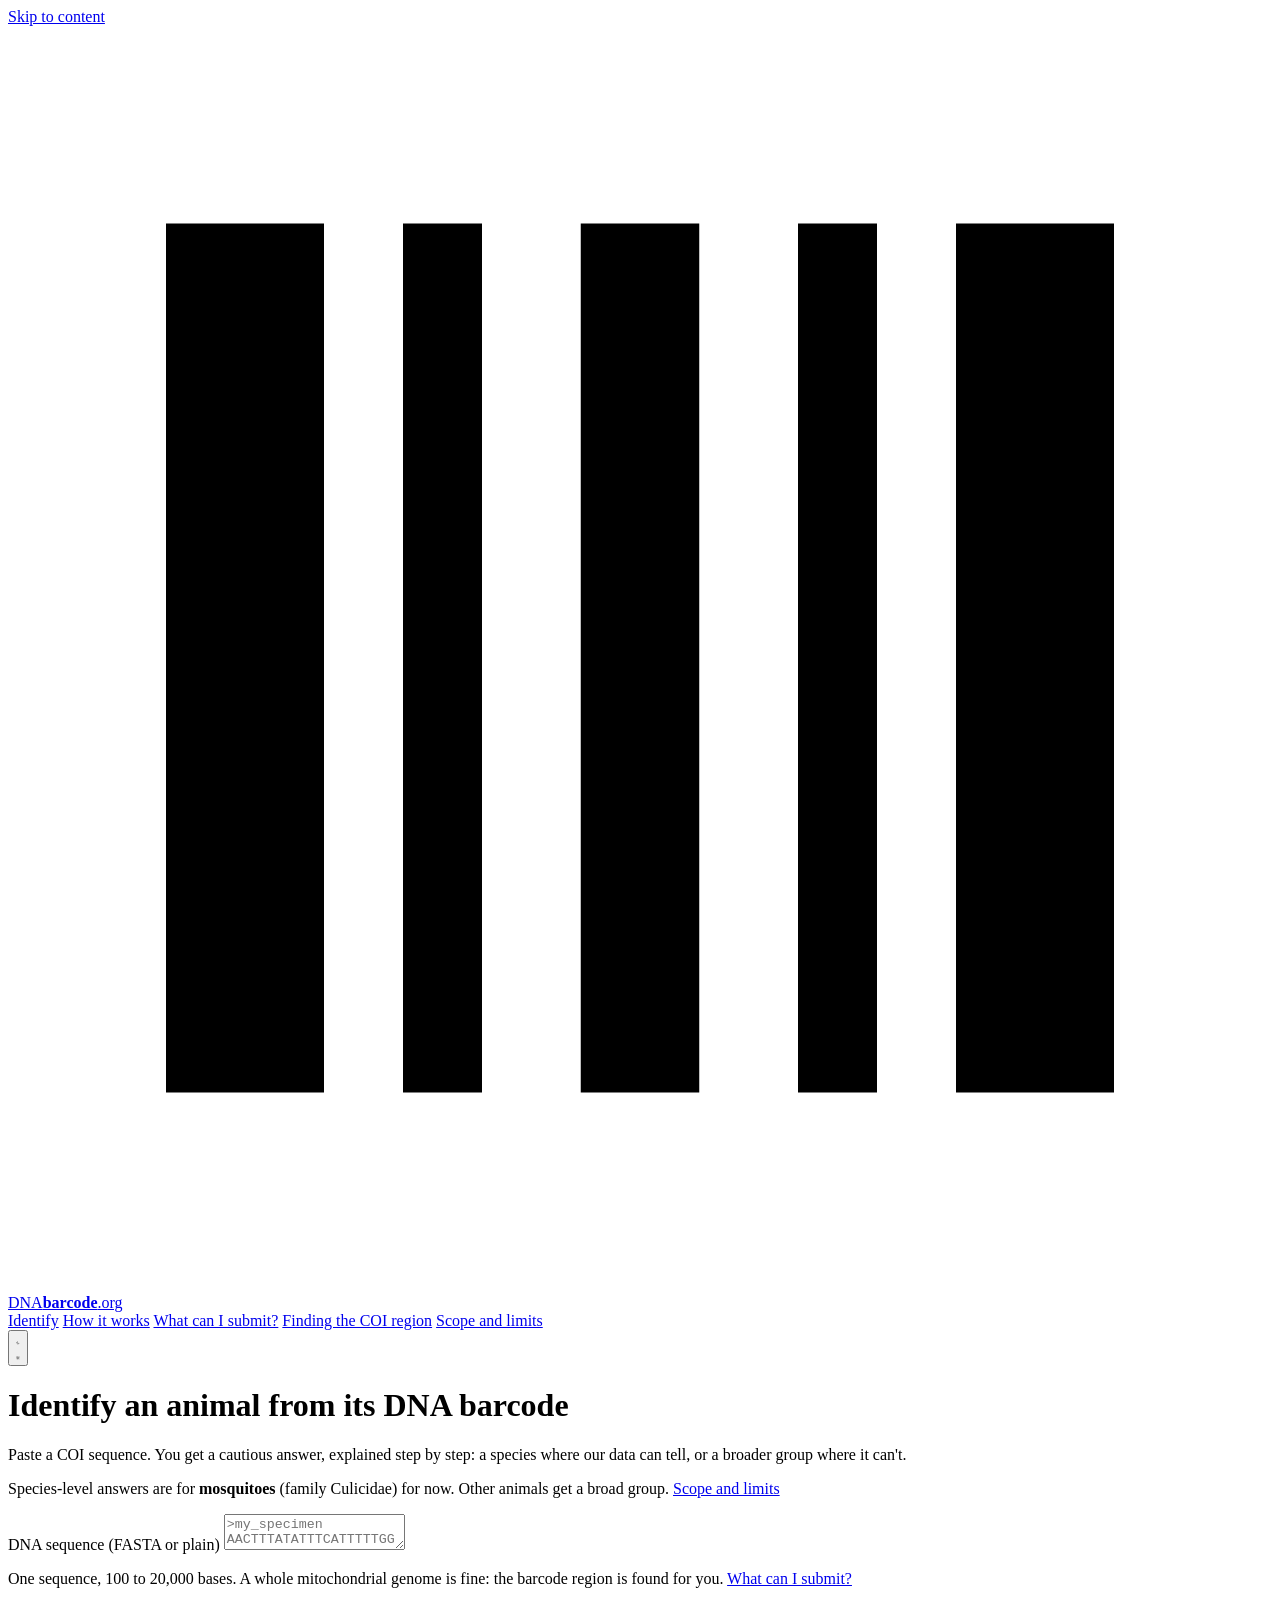
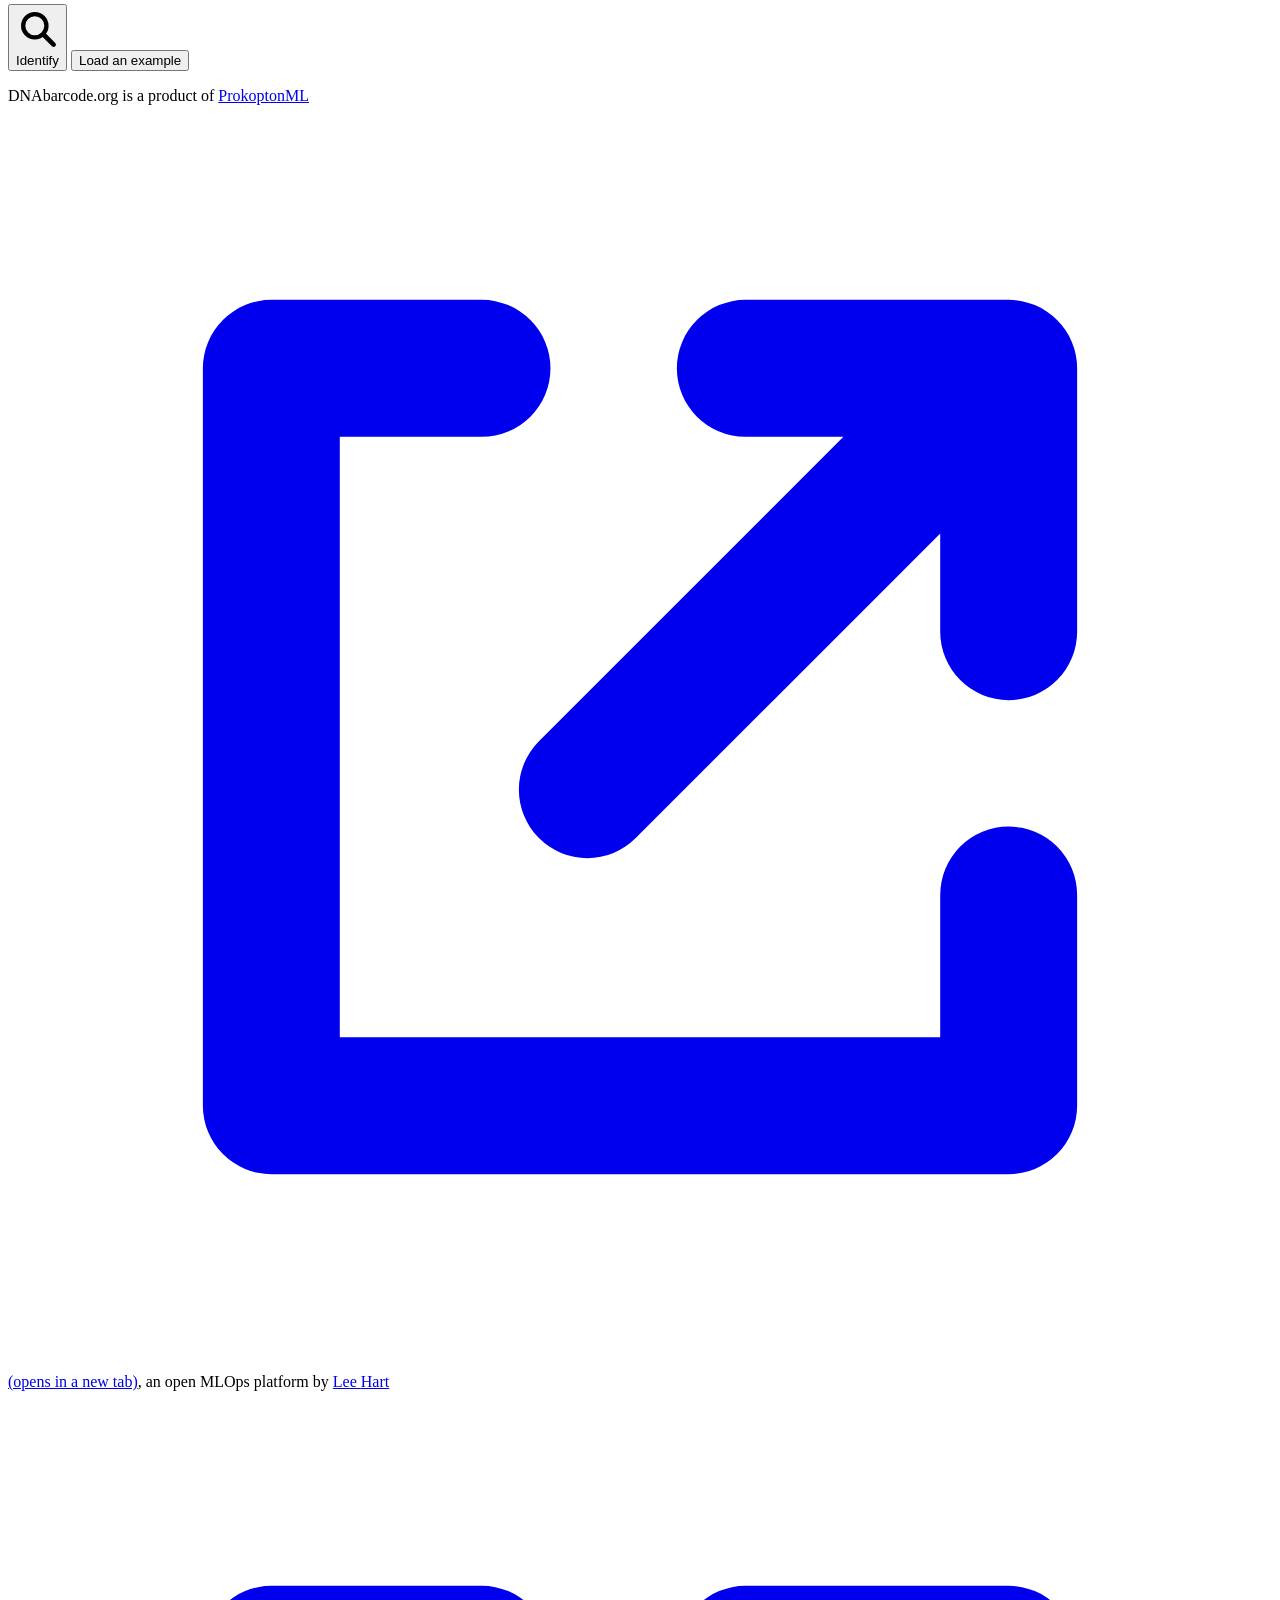
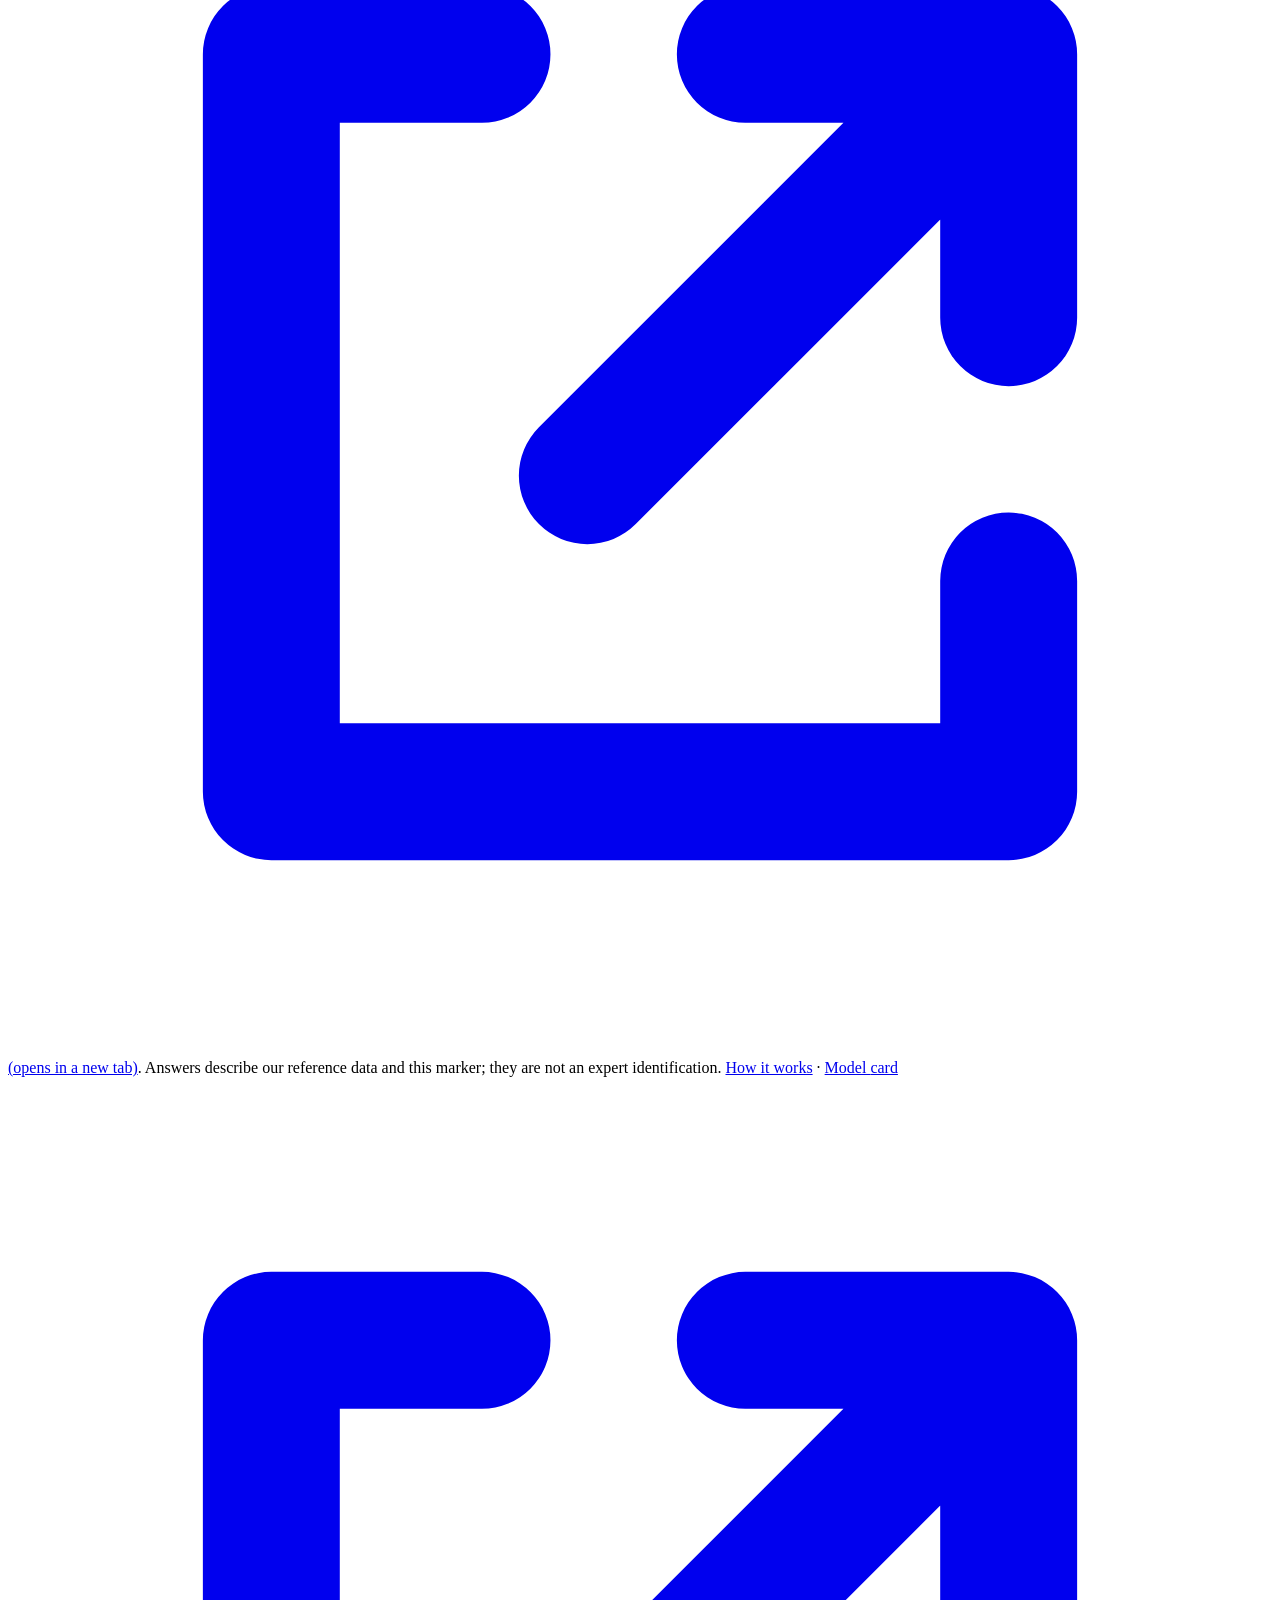
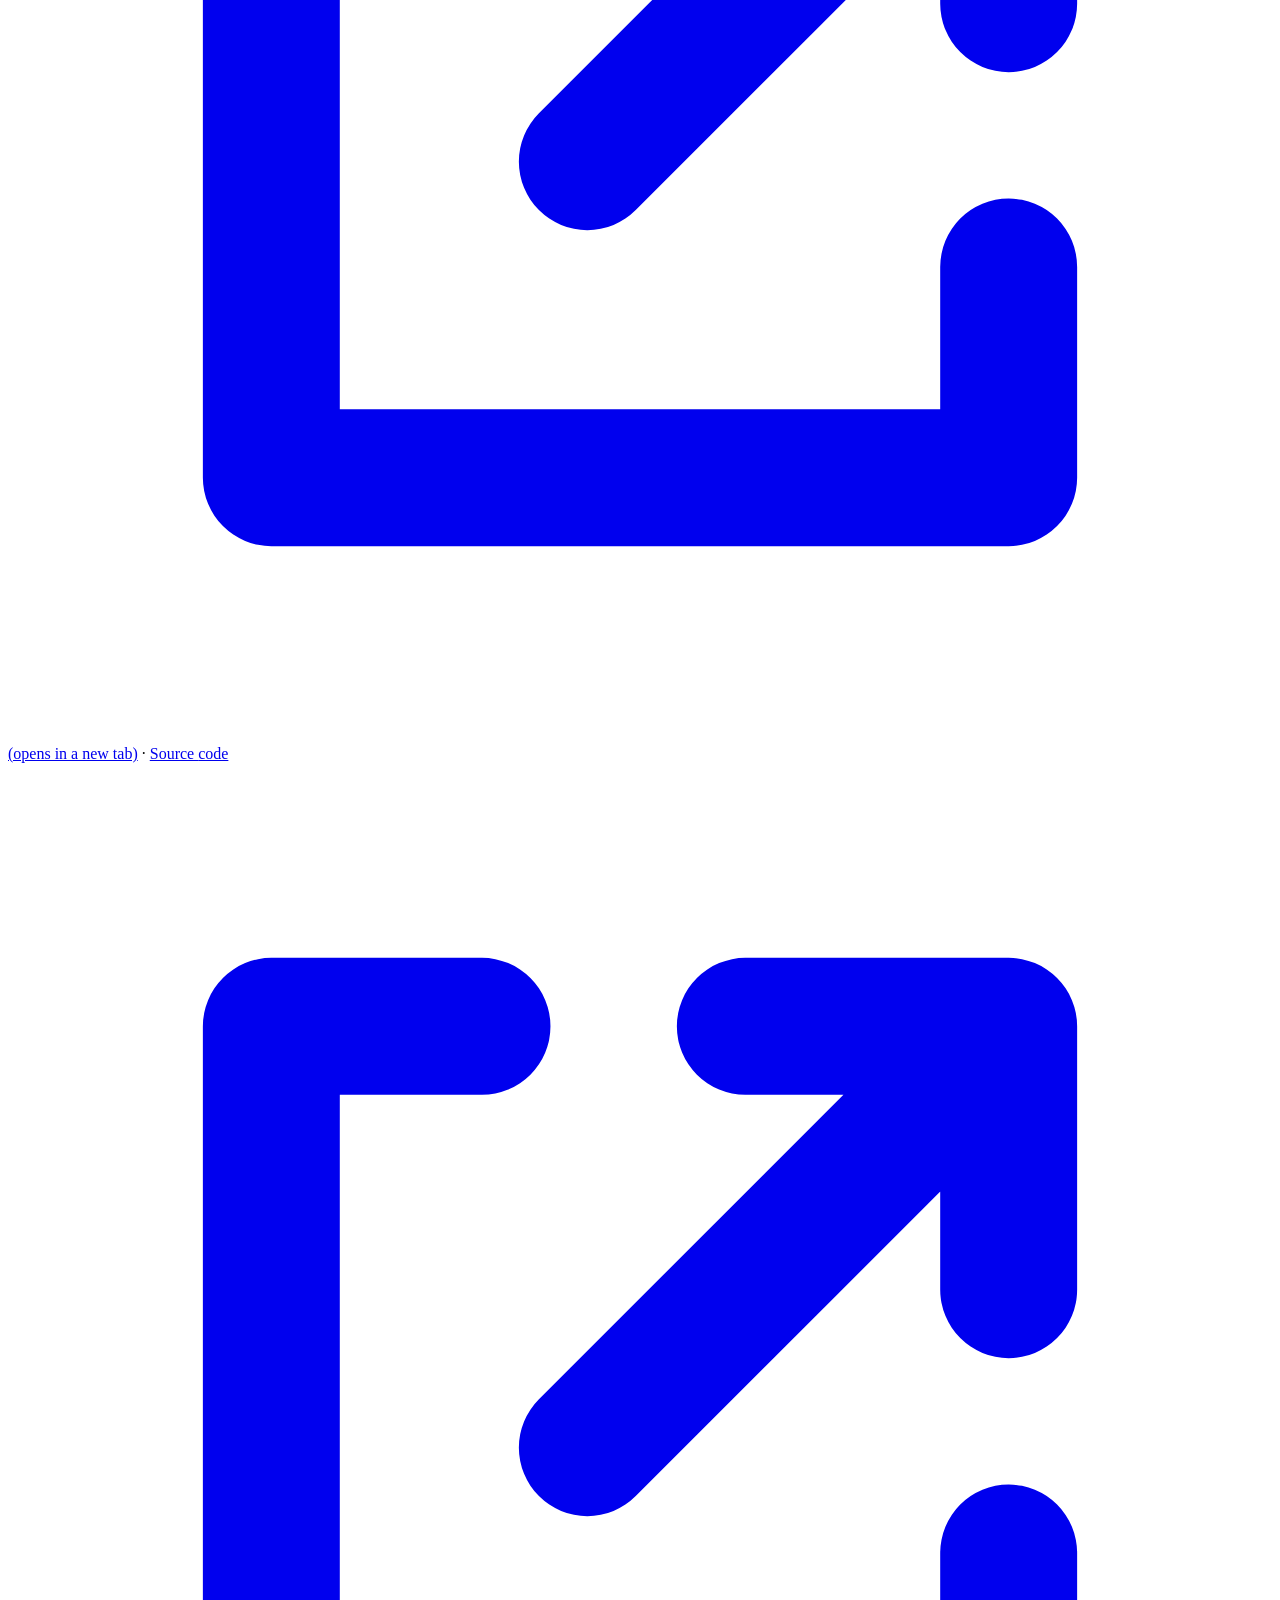
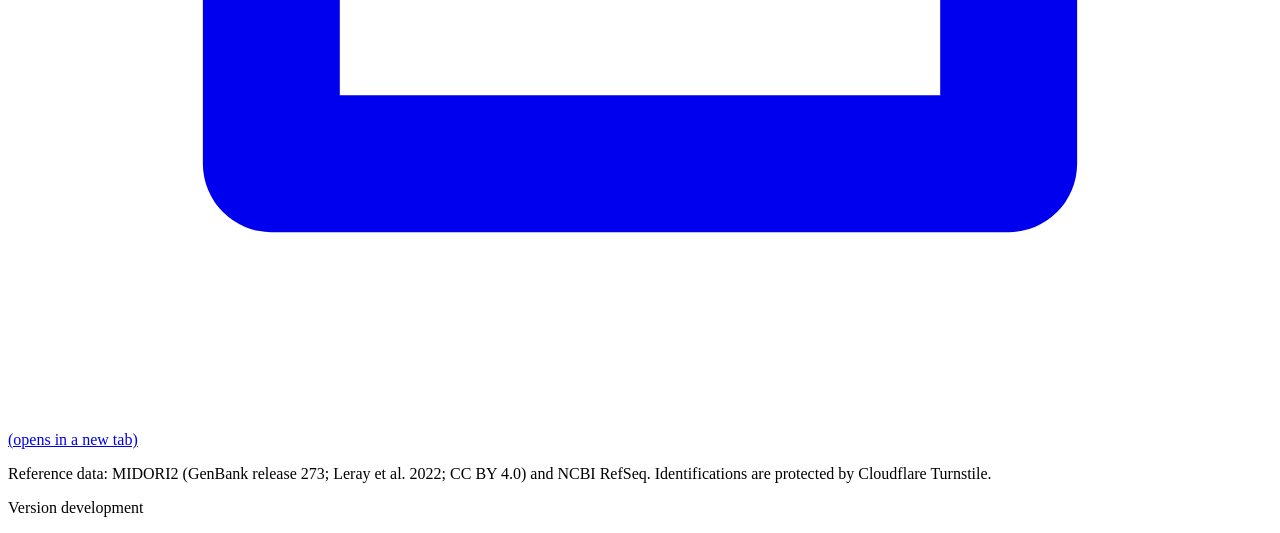
==== commit 48159e81: "site: keep the new-tab icon with its link The icon could wrap onto the next line on its own. The las" ====
--- a/sites/dnabarcode/public/index.html
+++ b/sites/dnabarcode/public/index.html
@@ -57,9 +57,9 @@
 
   </main>
   <footer>
-    <p>DNAbarcode.org is a product of <a href="https://github.com/leehart3000/prokoptonml" target="_blank" rel="noopener noreferrer">ProkoptonML<svg class="ext-icon" viewBox="0 0 12 12" aria-hidden="true" focusable="false"><path d="M4.5 2.5h-2v7h7v-2M7 2.5h2.5V5M9.5 2.5 5.5 6.5" fill="none" stroke="currentColor" stroke-width="1.3" stroke-linecap="round" stroke-linejoin="round"/></svg><span class="sr-only"> (opens in a new tab)</span></a>, an open MLOps platform by <a href="https://hartsoft.dev" target="_blank" rel="noopener noreferrer">Lee Hart<svg class="ext-icon" viewBox="0 0 12 12" aria-hidden="true" focusable="false"><path d="M4.5 2.5h-2v7h7v-2M7 2.5h2.5V5M9.5 2.5 5.5 6.5" fill="none" stroke="currentColor" stroke-width="1.3" stroke-linecap="round" stroke-linejoin="round"/></svg><span class="sr-only"> (opens in a new tab)</span></a>.
+    <p>DNAbarcode.org is a product of <a href="https://github.com/leehart3000/prokoptonml" target="_blank" rel="noopener noreferrer"><span class="ext-tail">ProkoptonML<svg class="ext-icon" viewBox="0 0 12 12" aria-hidden="true" focusable="false"><path d="M4.5 2.5h-2v7h7v-2M7 2.5h2.5V5M9.5 2.5 5.5 6.5" fill="none" stroke="currentColor" stroke-width="1.3" stroke-linecap="round" stroke-linejoin="round"/></svg></span><span class="sr-only"> (opens in a new tab)</span></a>, an open MLOps platform by <a href="https://hartsoft.dev" target="_blank" rel="noopener noreferrer">Lee <span class="ext-tail">Hart<svg class="ext-icon" viewBox="0 0 12 12" aria-hidden="true" focusable="false"><path d="M4.5 2.5h-2v7h7v-2M7 2.5h2.5V5M9.5 2.5 5.5 6.5" fill="none" stroke="currentColor" stroke-width="1.3" stroke-linecap="round" stroke-linejoin="round"/></svg></span><span class="sr-only"> (opens in a new tab)</span></a>.
     Answers describe our reference data and this marker; they are not an expert identification.
-    <a href="/how-it-works">How it works</a> · <a href="https://github.com/leehart3000/dnabarcode/blob/main/apps/dnabarcode/model-cards/culicidae.md" target="_blank" rel="noopener noreferrer">Model card<svg class="ext-icon" viewBox="0 0 12 12" aria-hidden="true" focusable="false"><path d="M4.5 2.5h-2v7h7v-2M7 2.5h2.5V5M9.5 2.5 5.5 6.5" fill="none" stroke="currentColor" stroke-width="1.3" stroke-linecap="round" stroke-linejoin="round"/></svg><span class="sr-only"> (opens in a new tab)</span></a> · <a href="https://github.com/leehart3000/dnabarcode" target="_blank" rel="noopener noreferrer">Source code<svg class="ext-icon" viewBox="0 0 12 12" aria-hidden="true" focusable="false"><path d="M4.5 2.5h-2v7h7v-2M7 2.5h2.5V5M9.5 2.5 5.5 6.5" fill="none" stroke="currentColor" stroke-width="1.3" stroke-linecap="round" stroke-linejoin="round"/></svg><span class="sr-only"> (opens in a new tab)</span></a></p>
+    <a href="/how-it-works">How it works</a> · <a href="https://github.com/leehart3000/dnabarcode/blob/main/apps/dnabarcode/model-cards/culicidae.md" target="_blank" rel="noopener noreferrer">Model <span class="ext-tail">card<svg class="ext-icon" viewBox="0 0 12 12" aria-hidden="true" focusable="false"><path d="M4.5 2.5h-2v7h7v-2M7 2.5h2.5V5M9.5 2.5 5.5 6.5" fill="none" stroke="currentColor" stroke-width="1.3" stroke-linecap="round" stroke-linejoin="round"/></svg></span><span class="sr-only"> (opens in a new tab)</span></a> · <a href="https://github.com/leehart3000/dnabarcode" target="_blank" rel="noopener noreferrer">Source <span class="ext-tail">code<svg class="ext-icon" viewBox="0 0 12 12" aria-hidden="true" focusable="false"><path d="M4.5 2.5h-2v7h7v-2M7 2.5h2.5V5M9.5 2.5 5.5 6.5" fill="none" stroke="currentColor" stroke-width="1.3" stroke-linecap="round" stroke-linejoin="round"/></svg></span><span class="sr-only"> (opens in a new tab)</span></a></p>
     <p>Reference data: MIDORI2 (GenBank release 273; Leray et al. 2022; CC BY 4.0) and NCBI RefSeq.
     Identifications are protected by Cloudflare Turnstile.</p>
     <p class="version">Version <span data-version>development</span></p>
